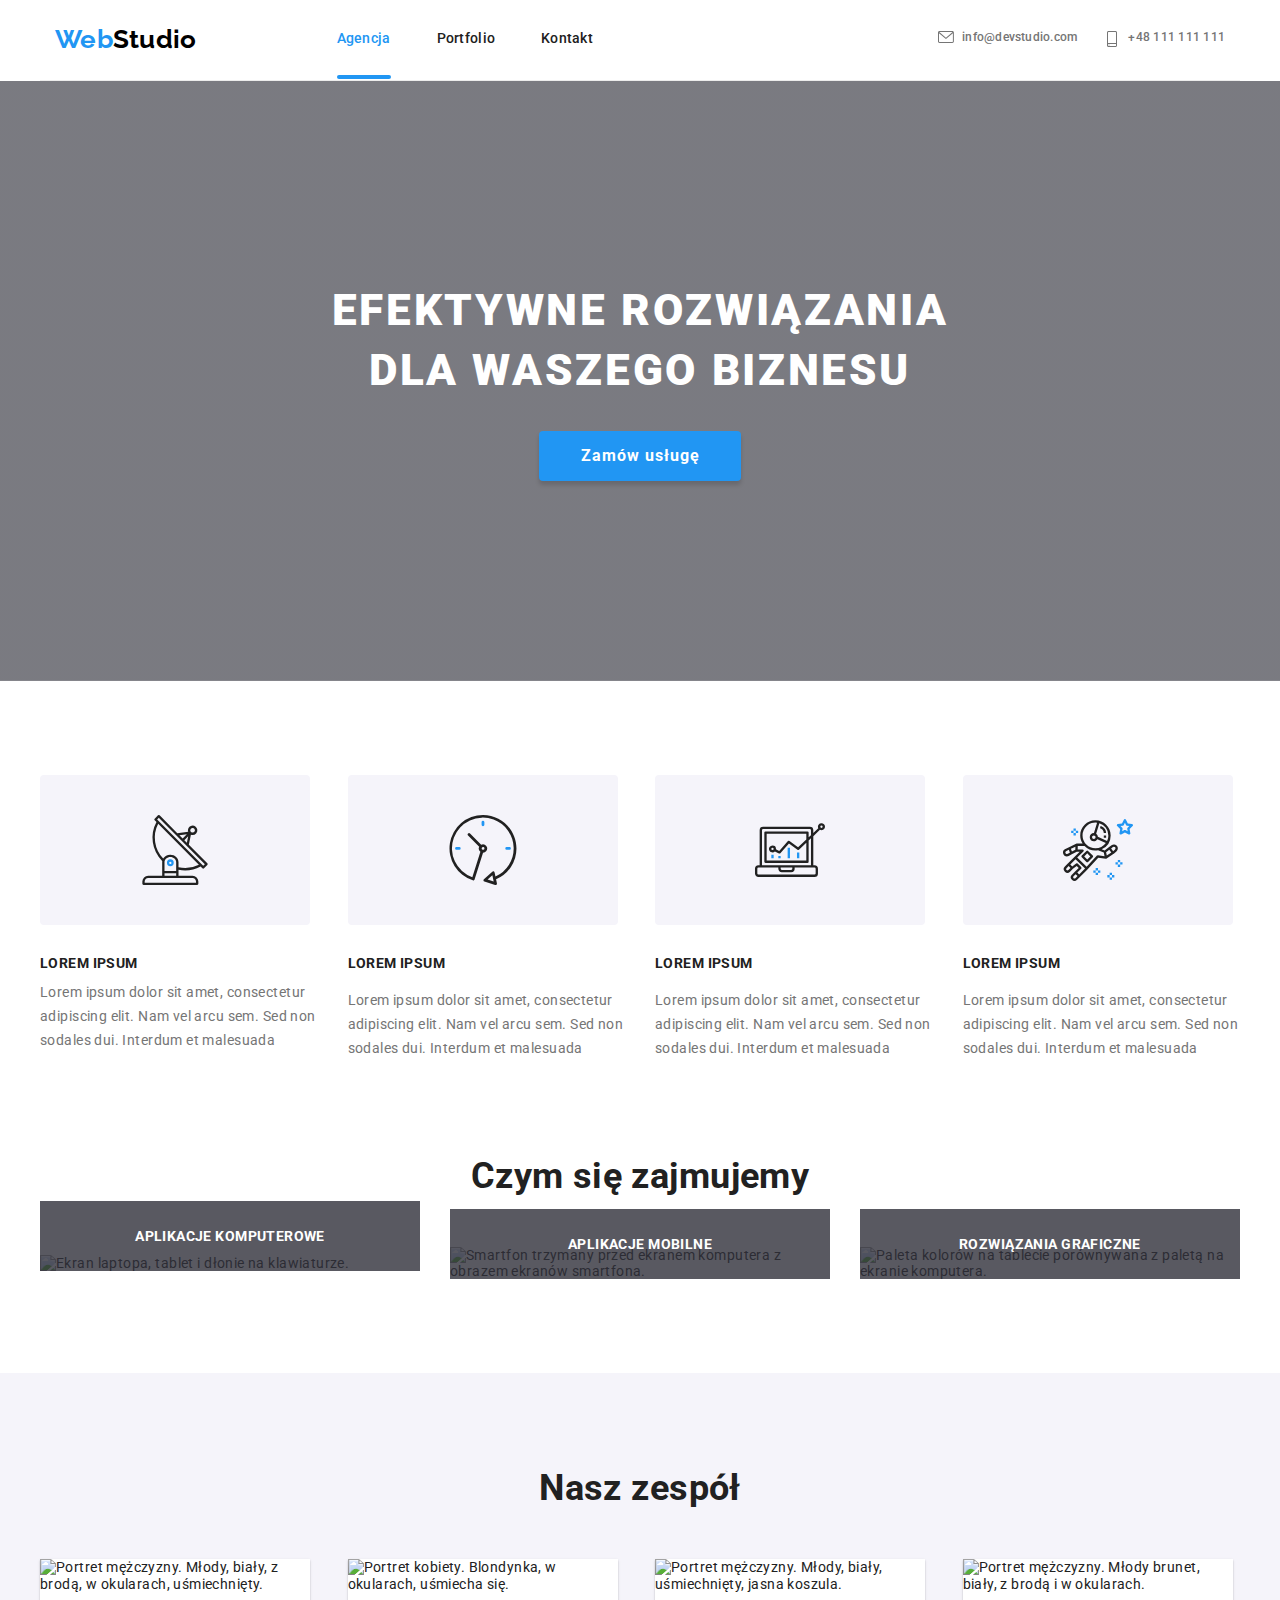
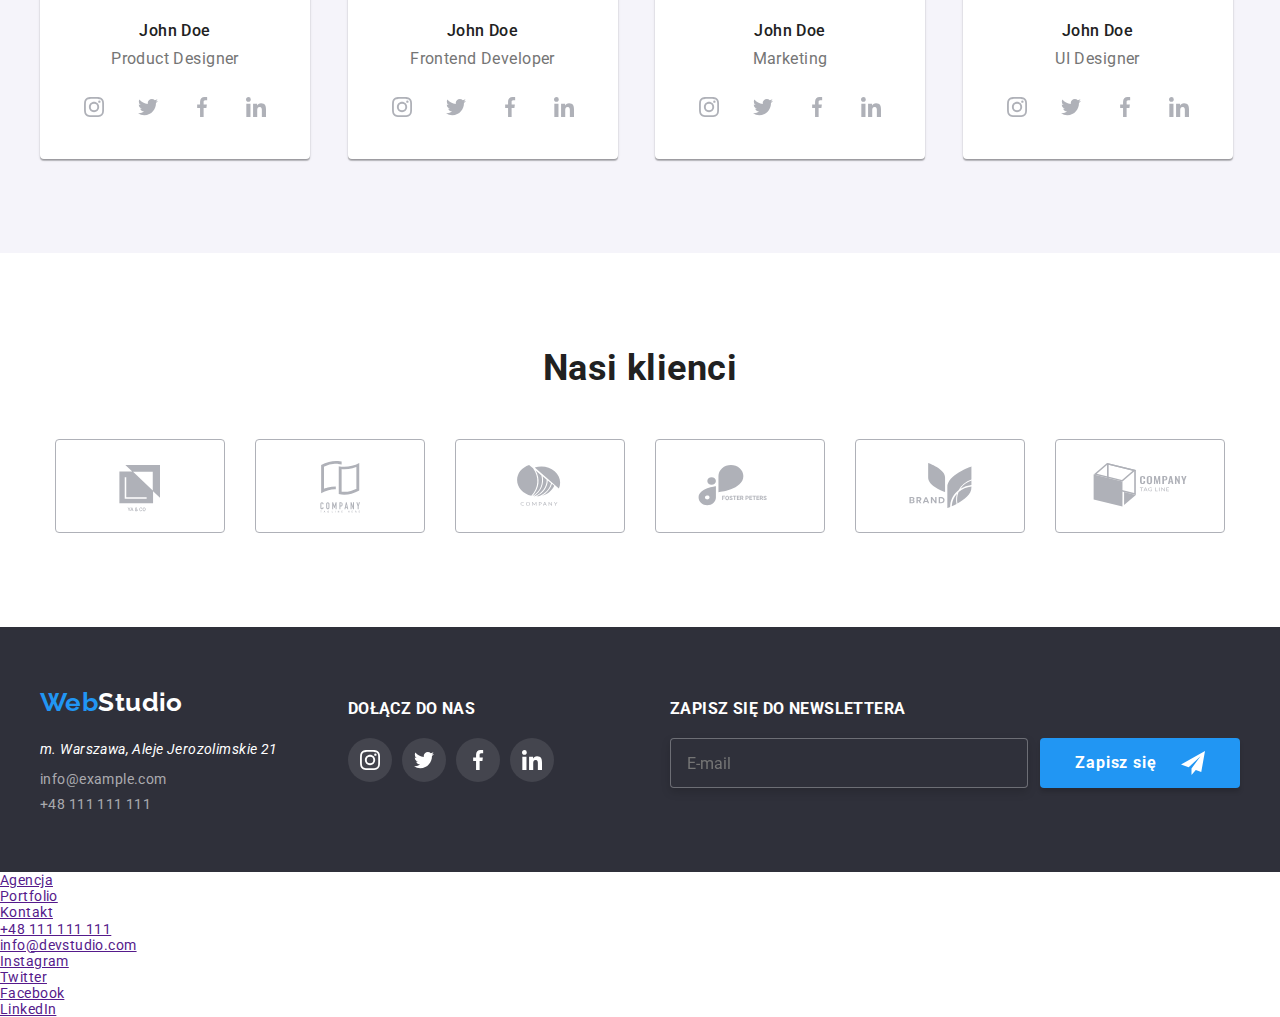
==== index.html @ 62cf1f0b "header i modal ustawione" ====
<!DOCTYPE html>
<html lang="pl-PL">
  <head>
    <meta charset="UTF-8" />
    <meta http-equiv="X-UA-Compatible" content="IE=edge" />
    <meta name="viewport" content="width=device-width, initial-scale=1.0" />
    <title>WebStudio - projektowanie stron i aplikacji</title>
    <link rel="preconnect" href="https://fonts.googleapis.com" />
    <link rel="preconnect" href="https://fonts.gstatic.com" crossorigin />
    <link
      href="https://fonts.googleapis.com/css2?family=Raleway:wght@700&family=Roboto:wght@400;500;700;900&display=swap"
      rel="stylesheet"
    />
    <link
      rel="stylesheet"
      href="https://cdnjs.cloudflare.com/ajax/libs/modern-normalize/1.0.0/modern-normalize.min.css"
    />
    <link href="./css/main.min.css" rel="stylesheet" />
  </head>
  <body>
    <header class="container header">
      <a
        class="logo header__logo"
        href="./index.html"
        target="_blank"
        rel="noopener noreferrer"
        >Web<span class="header__logo--color">Studio</span></a
      >
      <div class="header__hide">
        <nav>
          <ul class="list header__nav">
            <li>
              <a
                class="header__nav--active link header__nav--color"
                href="./index.html"
                >Agencja</a
              >
            </li>
            <li>
              <a
                class="link header__nav--color"
                href="./portfolio.html"
                target="_blank"
                >Portfolio</a
              >
            </li>
            <li>
              <a class="link header__nav--color" href="#contacts">Kontakt</a>
            </li>
          </ul>
        </nav>

        <ul class="list header__contacts">
          <li>
            <a
              class="link header__contacts--color"
              href="mailto:info@devstudio.com"
            >
              <svg class="icon icon__header--color header__icon">
                <use
                  xlink:href="./images/icons.svg#envelope"
                  width="16"
                  height="16"
                  y="-2"
                ></use>
              </svg>
              info@devstudio.com
            </a>
          </li>
          <li>
            <a class="link header__contacts--color" href="tel:+48111111111">
              <svg class="icon icon__header--color header__icon--short">
                <use
                  xlink:href="./images/icons.svg#smartphone"
                  width="16"
                  height="16"
                  x="-3"
                ></use>
              </svg>
              +48 111 111 111</a
            >
          </li>
        </ul>
      </div>
      <button
        class="menu-toggle js-open-menu"
        aria-expanded="false"
        aria-controls="mobile-menu"
      >
        <svg
          width="24"
          height="24"
          fill="currentColor"
          viewBox="0 0 20 20"
          xmlns="http://www.w3.org/2000/svg"
        >
          <path
            fill-rule="evenodd"
            d="M3 5a1 1 0 011-1h12a1 1 0 110 2H4a1 1 0 01-1-1zM3 10a1 1 0 011-1h12a1 1 0 110 2H4a1 1 0 01-1-1zM3 15a1 1 0 011-1h12a1 1 0 110 2H4a1 1 0 01-1-1z"
            clip-rule="evenodd"
          ></path>
        </svg>
      </button>
    </header>
    <main>
      <section class="container title title__image">
        <h1 class="title__headline">
          EFEKTYWNE ROZWIĄZANIA<br />DLA WASZEGO BIZNESU
        </h1>
        <button class="btn__title btn" type="button" data-modal-open>
          Zamów usługę
        </button>
      </section>
      <section class="section container offer__section">
        <ul class="list offer">
          <li class="offer__item">
            <div class="offer__icon-box">
              <svg class="icon icon__offer">
                <use xlink:href="./images/icons.svg#antenna"></use>
              </svg>
            </div>
            <h4 class="offer__heading">LOREM IPSUM</h4>
            <p class="offer__post">
              Lorem ipsum dolor sit amet, consectetur adipiscing elit. Nam vel
              arcu sem. Sed non sodales dui. Interdum et malesuada
            </p>
          </li>
          <li class="offer__item">
            <div class="offer__icon-box">
              <svg class="icon icon__offer">
                <use xlink:href="./images/icons.svg#clock"></use>
              </svg>
            </div>
            <h4 class="offer__title">LOREM IPSUM</h4>
            <p class="offer__post">
              Lorem ipsum dolor sit amet, consectetur adipiscing elit. Nam vel
              arcu sem. Sed non sodales dui. Interdum et malesuada
            </p>
          </li>
          <li class="offer__item">
            <div class="offer__icon-box">
              <svg class="icon icon__offer">
                <use xlink:href="./images/icons.svg#diagram"></use>
              </svg>
            </div>
            <h4 class="offer__title">LOREM IPSUM</h4>
            <p class="offer__post">
              Lorem ipsum dolor sit amet, consectetur adipiscing elit. Nam vel
              arcu sem. Sed non sodales dui. Interdum et malesuada
            </p>
          </li>
          <li class="offer__item">
            <div class="offer__icon-box">
              <svg class="icon icon__offer">
                <use xlink:href="./images/icons.svg#astronaut"></use>
              </svg>
            </div>
            <h4 class="offer__title">LOREM IPSUM</h4>
            <p class="offer__post">
              Lorem ipsum dolor sit amet, consectetur adipiscing elit. Nam vel
              arcu sem. Sed non sodales dui. Interdum et malesuada
            </p>
          </li>
        </ul>
      </section>
      <section class="section container gallery">
        <h2 class="section__headline">Czym się zajmujemy</h2>
        <ul class="list gallery__list">
          <li class="gallery__thumb">
            <img
              src="images/img_01.jpg"
              alt="Ekran laptopa, tablet i dłonie na klawiaturze."
            />

            <p class="gallery__label">Aplikacje komputerowe</p>
          </li>
          <li class="gallery__thumb">
            <img
              src="images/img_02.jpg"
              alt="Smartfon trzymany przed ekranem komputera z obrazem ekranów smartfona."
            />

            <p class="gallery__label">Aplikacje mobilne</p>
          </li>
          <li class="gallery__thumb">
            <img
              src="images/img_03.jpg"
              alt="Paleta kolorów na tablecie porównywana z paletą na ekranie komputera."
            />

            <p class="gallery__label">Rozwiązania graficzne</p>
          </li>
        </ul>
      </section>
      <section class="team__background">
        <div class="section container team">
          <h2 class="section__headline">Nasz zespół</h2>
          <ul class="list team__list">
            <li class="team__item">
              <figure class="team__card">
                <div class="team__img-box">
                  <img
                    src="images/img-p_01.jpg"
                    alt="Portret mężczyzny. Młody, biały, z brodą, w okularach, uśmiechnięty."
                  />
                </div>
                <figcaption class="team__person">
                  <p class="team__name">John Doe</p>
                  <p class="team__position">Product Designer</p>
                  <div class="social">
                    <a
                      class="icon icon__social team__social--color"
                      href="./index.html"
                      target="_blank"
                      rel="noopener noreferrer"
                      ><svg>
                        <use
                          xlink:href="./images/icons.svg#instagram"
                          width="20"
                          height="20"
                          x="12"
                          y="12"
                        ></use>
                      </svg>
                    </a>
                    <a
                      class="icon icon__social team__social--color"
                      href="./index.html"
                      target="_blank"
                      rel="noopener noreferrer"
                      ><svg>
                        <use
                          xlink:href="./images/icons.svg#twitter"
                          width="20"
                          height="20"
                          x="12"
                          y="12"
                        ></use>
                      </svg>
                    </a>
                    <a
                      class="icon icon__social team__social--color"
                      href="./index.html"
                      target="_blank"
                      rel="noopener noreferrer"
                      ><svg>
                        <use
                          xlink:href="./images/icons.svg#facebook"
                          width="20"
                          height="20"
                          x="12"
                          y="12"
                        ></use>
                      </svg>
                    </a>
                    <a
                      class="icon icon__social team__social--color"
                      href="./index.html"
                      target="_blank"
                      rel="noopener noreferrer"
                      ><svg>
                        <use
                          xlink:href="./images/icons.svg#linkedin"
                          width="20"
                          height="20"
                          x="12"
                          y="12"
                        ></use>
                      </svg>
                    </a>
                  </div>
                </figcaption>
              </figure>
            </li>
            <li class="team__item">
              <figure class="team__card">
                <div class="team__img-box">
                  <img
                    src="images/img-p_02.jpg"
                    alt="Portret kobiety. Blondynka, w okularach, uśmiecha się."
                  />
                </div>
                <figcaption class="team__person">
                  <p class="team__name">John Doe</p>
                  <p class="team__position">Frontend Developer</p>
                  <div class="social">
                    <a
                      class="icon icon__social team__social--color"
                      href="./index.html"
                      target="_blank"
                      rel="noopener noreferrer"
                      ><svg>
                        <use
                          xlink:href="./images/icons.svg#instagram"
                          width="20"
                          height="20"
                          x="12"
                          y="12"
                        ></use>
                      </svg>
                    </a>
                    <a
                      class="icon icon__social team__social--color"
                      href="./index.html"
                      target="_blank"
                      rel="noopener noreferrer"
                      ><svg>
                        <use
                          xlink:href="./images/icons.svg#twitter"
                          width="20"
                          height="20"
                          x="12"
                          y="12"
                        ></use>
                      </svg>
                    </a>
                    <a
                      class="icon icon__social team__social--color"
                      href="./index.html"
                      target="_blank"
                      rel="noopener noreferrer"
                      ><svg>
                        <use
                          xlink:href="./images/icons.svg#facebook"
                          width="20"
                          height="20"
                          x="12"
                          y="12"
                        ></use>
                      </svg>
                    </a>
                    <a
                      class="icon icon__social team__social--color"
                      href="./index.html"
                      target="_blank"
                      rel="noopener noreferrer"
                      ><svg>
                        <use
                          xlink:href="./images/icons.svg#linkedin"
                          width="20"
                          height="20"
                          x="12"
                          y="12"
                        ></use>
                      </svg>
                    </a>
                  </div>
                </figcaption>
              </figure>
            </li>
            <li class="team__item">
              <figure class="team__card">
                <div class="team__img-box">
                  <img
                    src="images/img-p_03.jpg"
                    alt="Portret mężczyzny. Młody, biały, uśmiechnięty, jasna koszula."
                  />
                </div>
                <figcaption class="team__person">
                  <p class="team__name">John Doe</p>
                  <p class="team__position">Marketing</p>
                  <div class="social">
                    <a
                      class="icon icon__social team__social--color"
                      href="./index.html"
                      target="_blank"
                      rel="noopener noreferrer"
                      ><svg>
                        <use
                          xlink:href="./images/icons.svg#instagram"
                          width="20"
                          height="20"
                          x="12"
                          y="12"
                        ></use>
                      </svg>
                    </a>
                    <a
                      class="icon icon__social team__social--color"
                      href="./index.html"
                      target="_blank"
                      rel="noopener noreferrer"
                      ><svg>
                        <use
                          xlink:href="./images/icons.svg#twitter"
                          width="20"
                          height="20"
                          x="12"
                          y="12"
                        ></use>
                      </svg>
                    </a>
                    <a
                      class="icon icon__social team__social--color"
                      href="./index.html"
                      target="_blank"
                      rel="noopener noreferrer"
                      ><svg>
                        <use
                          xlink:href="./images/icons.svg#facebook"
                          width="20"
                          height="20"
                          x="12"
                          y="12"
                        ></use>
                      </svg>
                    </a>
                    <a
                      class="icon icon__social team__social--color"
                      href="./index.html"
                      target="_blank"
                      rel="noopener noreferrer"
                      ><svg>
                        <use
                          xlink:href="./images/icons.svg#linkedin"
                          width="20"
                          height="20"
                          x="12"
                          y="12"
                        ></use>
                      </svg>
                    </a>
                  </div>
                </figcaption>
              </figure>
            </li>
            <li class="team__item">
              <figure class="team__card">
                <div class="team__img-box">
                  <img
                    src="images/img-p_04.jpg"
                    alt="Portret mężczyzny. Młody brunet, biały, z brodą i w okularach."
                  />
                </div>
                <figcaption class="team__person">
                  <p class="team__name">John Doe</p>
                  <p class="team__position">UI Designer</p>
                  <div class="social">
                    <a
                      class="icon icon__social team__social--color"
                      href="./index.html"
                      target="_blank"
                      rel="noopener noreferrer"
                      ><svg>
                        <use
                          xlink:href="./images/icons.svg#instagram"
                          width="20"
                          height="20"
                          x="12"
                          y="12"
                        ></use>
                      </svg>
                    </a>
                    <a
                      class="icon icon__social team__social--color"
                      href="./index.html"
                      target="_blank"
                      rel="noopener noreferrer"
                      ><svg>
                        <use
                          xlink:href="./images/icons.svg#twitter"
                          width="20"
                          height="20"
                          x="12"
                          y="12"
                        ></use>
                      </svg>
                    </a>
                    <a
                      class="icon icon__social team__social--color"
                      href="./index.html"
                      target="_blank"
                      rel="noopener noreferrer"
                      ><svg>
                        <use
                          xlink:href="./images/icons.svg#facebook"
                          width="20"
                          height="20"
                          x="12"
                          y="12"
                        ></use>
                      </svg>
                    </a>
                    <a
                      class="icon icon__social team__social--color"
                      href="./index.html"
                      target="_blank"
                      rel="noopener noreferrer"
                      ><svg>
                        <use
                          xlink:href="./images/icons.svg#linkedin"
                          width="20"
                          height="20"
                          x="12"
                          y="12"
                        ></use>
                      </svg>
                    </a>
                  </div>
                </figcaption>
              </figure>
            </li>
          </ul>
        </div>
      </section>
      <section class="section container">
        <h2 class="section__headline">Nasi klienci</h2>
        <ul class="list client">
          <li class="client__item">
            <a
              href="./index.html"
              target="_blank"
              rel="noopener noreferrer"
              class="icon__client"
            >
              <svg class="icon">
                <use xlink:href="./images/icons.svg#client-01"></use>
              </svg>
            </a>
          </li>
          <li class="client__item">
            <a
              href="./index.html"
              target="_blank"
              rel="noopener noreferrer"
              class="icon__client"
            >
              <svg class="icon">
                <use xlink:href="./images/icons.svg#client-02"></use>
              </svg>
            </a>
          </li>
          <li class="client__item">
            <a
              href="./index.html"
              target="_blank"
              rel="noopener noreferrer"
              class="icon__client"
            >
              <svg class="icon">
                <use xlink:href="./images/icons.svg#client-03"></use>
              </svg>
            </a>
          </li>
          <li class="client__item">
            <a
              href="./index.html"
              target="_blank"
              rel="noopener noreferrer"
              class="icon__client"
            >
              <svg class="icon">
                <use xlink:href="./images/icons.svg#client-04"></use>
              </svg>
            </a>
          </li>
          <li class="client__item">
            <a
              href="./index.html"
              target="_blank"
              rel="noopener noreferrer"
              class="icon__client"
            >
              <svg class="icon">
                <use xlink:href="./images/icons.svg#client-05"></use>
              </svg>
            </a>
          </li>
          <li class="client__item">
            <a
              href="./index.html"
              target="_blank"
              rel="noopener noreferrer"
              class="icon__client"
            >
              <svg class="icon">
                <use xlink:href="./images/icons.svg#client-06"></use>
              </svg>
            </a>
          </li>
        </ul>
      </section>
    </main>
    <footer class="footer__background">
      <div class="container footer">
        <div class="footer__tablet">
          <div class="footer__logo-block">
            <a
              class="logo footer__logo"
              href="./index.html"
              target="_blank"
              rel="noopener noreferrer"
              >Web<span class="footer__logo--color">Studio</span></a
            >
            <address class="footer__address">
              m. Warszawa, Aleje Jerozolimskie 21
            </address>
            <ul class="list footer__contacts">
              <li class="footer__contacts--start">
                <a
                  class="link footer__contacts--color"
                  href="mailto:info@example.com"
                  >info@example.com</a
                >
              </li>
              <li>
                <a class="link footer__contacts--color" href="tel:+48111111111"
                  >+48 111 111 111</a
                >
              </li>
            </ul>
          </div>
          <div class="footer__social">
            <h3 class="footer__heading">Dołącz do nas</h3>
            <div class="social">
              <a
                class="icon icon__social footer__social--color"
                href="./index.html"
                target="_blank"
                rel="noopener noreferrer"
              >
                <svg>
                  <use
                    xlink:href="./images/icons.svg#instagram"
                    width="20"
                    height="20"
                    x="12"
                    y="12"
                  ></use>
                </svg>
              </a>
              <a
                class="icon icon__social footer__social--color"
                href="./index.html"
                target="_blank"
                rel="noopener noreferrer"
              >
                <svg>
                  <use
                    xlink:href="./images/icons.svg#twitter"
                    width="20"
                    height="20"
                    x="12"
                    y="12"
                  ></use>
                </svg>
              </a>
              <a
                class="icon icon__social footer__social--color"
                href="./index.html"
                target="_blank"
                rel="noopener noreferrer"
              >
                <svg>
                  <use
                    xlink:href="./images/icons.svg#facebook"
                    width="20"
                    height="20"
                    x="12"
                    y="12"
                  ></use>
                </svg>
              </a>
              <a
                class="icon icon__social footer__social--color"
                href="./index.html"
                target="_blank"
                rel="noopener noreferrer"
              >
                <svg>
                  <use
                    xlink:href="./images/icons.svg#linkedin"
                    width="20"
                    height="20"
                    x="12"
                    y="12"
                  ></use>
                </svg>
              </a>
            </div>
          </div>
        </div>
        <div class="footer__newsletter">
          <h3 class="footer__heading">Zapisz się do newslettera</h3>
          <form class="footer__form" method="POST" action="javascript:void(0);">
            <label for="news_email"></label>
            <input
              class="footer__input"
              type="email"
              name="news_email"
              id="news_email"
              placeholder="E-mail"
            />
            <button class="btn__footer btn" type="submit">
              Zapisz się<svg class="icon__footer">
                <use
                  xlink:href="./images/icons.svg#send"
                  width="24"
                  height="24"
                ></use>
              </svg>
            </button>
          </form>
        </div>
      </div>
    </footer>
    <div
      class="modal__backdrop modal__backdrop--hidden modal__anime"
      data-modal
    >
      <div class="modal">
        <div class="modal__flex">
          <p class="order__heading">Zostaw swoje dane w formularzu poniżej</p>
          <form
            class="order"
            method="POST"
            action="javascript:void(0);"
            autocomplete="off"
          >
            <label class="order__label" for="user_name">Imię</label>
            <div class="order__item">
              <svg class="icon__order">
                <use
                  xlink:href="./images/icons.svg#person"
                  width="18"
                  height="18"
                ></use>
              </svg>
              <input
                class="order__input"
                type="text"
                name="user_name"
                id="user_name"
              />
            </div>
            <label class="order__label" for="user_phone">Telefon</label>
            <div class="order__item">
              <svg class="icon__order">
                <use
                  xlink:href="./images/icons.svg#phone"
                  width="18"
                  height="18"
                ></use>
              </svg>
              <input
                class="order__input"
                type="tel"
                name="user_phone"
                id="user_phone"
              />
            </div>
            <label class="order__label" for="user_email">Email</label>
            <div class="order__item">
              <svg class="icon__order">
                <use
                  xlink:href="./images/icons.svg#email"
                  width="18"
                  height="18"
                ></use>
              </svg>
              <input
                class="order__input"
                type="email"
                name="user_email"
                id="user_email"
              />
            </div>
            <label class="order__label" for="user_comment">Komentarz</label>
            <div class="order__item">
              <textarea
                class="order__input order__comment"
                rows="8"
                name="comment"
                id="user_comment"
                placeholder="Wprowadź tekst"
              ></textarea>
            </div>
            <label class="order__check" for="user_accept">
              <input
                class="order__check--custom order__check--hidden"
                type="checkbox"
                name="accept"
                id="user_accept"
              />
              <span class="order__confirmation">
                Oświadczam, iż akceptuję
                <a
                  class="link order__link"
                  href="./index.html"
                  target="_blank"
                  rel="noopener noreferrer"
                  >Regulamin</a
                >
                i
                <a
                  class="link order__link"
                  href="./index.html"
                  target="_blank"
                  rel="noopener noreferrer"
                  >Politykę Prywatności</a
                >.
              </span></label
            >
            <button class="btn btn__modal" type="submit">Wyślij</button>
          </form>
        </div>
        <button type="button" class="btn__close" data-modal-close>
          <svg class="icon icon__x">
            <use
              xlink:href="./images/icons.svg#close"
              width="20"
              height="20"
              x="-2"
              y="3"
            ></use>
          </svg>
        </button>
      </div>
    </div>
    <div class="menu-container js-menu-container" id="mobile-menu">
      <button class="menu-toggle js-close-menu">
        <svg
          fill="currentColor"
          viewBox="0 0 20 20"
          xmlns="http://www.w3.org/2000/svg"
          width="24"
          height="24"
        >
          <path
            fill-rule="evenodd"
            d="M4.293 4.293a1 1 0 011.414 0L10 8.586l4.293-4.293a1 1 0 111.414 1.414L11.414 10l4.293 4.293a1 1 0 01-1.414 1.414L10 11.414l-4.293 4.293a1 1 0 01-1.414-1.414L8.586 10 4.293 5.707a1 1 0 010-1.414z"
            clip-rule="evenodd"
          ></path>
        </svg>
      </button>
      <nav class="mobile__nav">
        <ul class="mobile__menu list">
          <li><a href="" class="link">Agencja</a></li>
          <li><a href="" class="link">Portfolio</a></li>
          <li><a href="" class="link">Kontakt</a></li>
        </ul>
      </nav>
      <ul class="mobile__contacts list">
        <li><a href="" class="link">+48 111 111 111</a></li>
        <li><a href="" class="link">info@devstudio.com</a></li>
      </ul>
      <ul class="mobile__social list">
        <li><a href="" class="link">Instagram</a></li>
        <li><a href="" class="link">Twitter</a></li>
        <li><a href="" class="link">Facebook</a></li>
        <li><a href="" class="link">LinkedIn</a></li>
      </ul>
    </div>

    <script
      defer
      src="https://cdnjs.cloudflare.com/ajax/libs/body-scroll-lock/3.1.5/bodyScrollLock.min.js"
      integrity="sha512-HowizSDbQl7UPEAsPnvJHlQsnBmU2YMrv7KkTBulTLEGz9chfBoWYyZJL+MUO6p/yBuuMO/8jI7O29YRZ2uBlA=="
      crossorigin="anonymous"
    ></script>
    <script defer src="js/mobile-menu.js"></script>
    <script src="./js/modal.js"></script>
  </body>
</html>
---- css/main.min.css ----
body{margin:0;padding:0;font-family:"Roboto","Raleway",sans-serif;font-size:14px;letter-spacing:.03em;color:#212121}img{display:block;max-width:100%;height:auto}.container{justify-content:center;min-width:320px;max-width:1200px;margin:0 auto}.section{margin:0;padding-top:60px;padding-bottom:60px;max-width:1200px}.section__headline{margin-top:0;margin-bottom:30px;font-size:28px;font-weight:700;line-height:1.17;text-align:center}@media screen and (min-width: 1200px){.section{margin:0 auto;padding-top:94px;padding-bottom:94px;max-width:1200px}.section__headline{margin-top:0;margin-bottom:50px;font-size:36px;font-weight:700;line-height:1.17;text-align:center}}.list{margin:0;padding:0;display:inline;list-style-type:none}.link{transition-property:color;transition-duration:250ms;transition-timing-function:cubic-bezier(0.4, 0, 0.2, 1);outline:none}.link:hover,.link:focus{color:#2196f3}.link:hover .icon__header--color,.link:focus .icon__header--color{fill:#2196f3}.logo{font-family:"Raleway";font-size:24px;font-weight:700;line-height:1.17;text-decoration:none;outline:none;color:#2196f3}@media(min-width: 769px){.logo{font-size:26px;line-height:1.19}}.header{display:flex;flex-direction:row;justify-content:space-between;align-items:center;padding-top:16px;padding-bottom:16px;padding-left:15px;padding-right:23px;font-weight:500;letter-spacing:.02em;line-height:1.17;border-bottom:1px solid #ececec;background-color:#fff}.header__logo--color{color:#000}.header__hide{display:none}@media screen and (min-width: 768px){.header{padding-top:26px;padding-bottom:26px;padding-right:15px}.header__logo{margin-right:83px}.header__hide{display:flex;justify-content:space-between}.header__nav{display:flex;justify-content:center;align-items:center;flex-direction:row;margin-right:101px;gap:60px}.header__nav--color{position:relative;text-decoration:none;color:#212121}.header__nav--color:hover::after,.header__nav--color:focus::after{position:absolute;display:block;content:"";height:4px;left:0;right:0;border-radius:2px;background-color:#2196f3;bottom:-39px;transform:translateY(100%)}.header__nav--active{position:relative;color:#2196f3}.header__nav--active::after{position:absolute;display:block;content:"";height:4px;left:0;right:0;border-radius:2px;background-color:#2196f3;bottom:-43px}.header__contacts{display:flex;flex-direction:column;justify-content:flex-start;-moz-column-gap:10px;column-gap:10px;font-size:12px}.header__contacts--color{display:flex;text-decoration:none;color:#757575}.header__icon{margin-right:8px}.header__icon--short{margin-right:5px}}@media screen and (min-width: 1200px){.header{display:flex;justify-content:space-between;align-items:center;padding-top:24px;padding-bottom:25px;line-height:1.14;letter-spacing:.02em;border-bottom:1px solid #ececec;background-color:#fff}.header__logo{margin-right:93px}.header__logo--color{color:#000}.header__nav{display:flex;margin-right:345px;gap:46px}.header__nav--color{position:relative;font-weight:500;text-decoration:none;color:#212121}.header__nav--color:hover::after,.header__nav--color:focus::after{position:absolute;display:block;content:"";height:4px;left:0;right:0;border-radius:2px;background-color:#2196f3;bottom:-29px;transform:translateY(100%)}.header__nav--active{position:relative;color:#2196f3}.header__nav--active::after{position:absolute;display:block;content:"";height:4px;left:0;right:0;border-radius:2px;background-color:#2196f3;bottom:-33px}.header__contacts{display:flex;justify-content:center;align-items:center;flex-direction:row;gap:30px}.header__contacts--color{display:flex;text-decoration:none;letter-spacing:.02em;color:#757575}.header__contacts__icon{margin-right:10px}.header__contacts__icon--short{margin-right:7px}}.footer{display:flex;flex-direction:column;justify-content:center;margin:0 auto;padding:60px 15px;color:#fff}.footer__background{background-color:#2f303a}.footer__logo-block{display:flex;flex-direction:column;margin:0 auto;align-items:center}.footer__logo{margin-bottom:20px}.footer__address{margin-bottom:8px;line-height:1.71}.footer__heading{margin-top:60px;margin-bottom:20px;font-weight:700;line-height:1.17;text-transform:uppercase}.footer__newsletter{display:flex;flex-direction:column;margin:0;align-items:center}.footer__form{display:flex;flex-direction:column;justify-content:center;width:100%;margin:0;align-items:center}.footer__logo--color{color:#fff}.footer__contacts--start{margin-bottom:8px}.footer__contacts{display:flex;flex-direction:column}.footer__contacts--color{text-decoration:none;color:rgba(255,255,255,.6)}.footer__social{display:flex;flex-direction:column;margin:0 auto;align-items:center}.footer__social--color{fill:#fff;background-color:rgba(255,255,255,.1019607843)}.footer__input{transition-property:all;transition-duration:250ms;transition-timing-function:cubic-bezier(0.4, 0, 0.2, 1);width:100%;height:50px;margin-bottom:20px;padding-left:16px;padding-top:15px;padding-bottom:15px;outline:none;border:1px solid rgba(255,255,255,.3);border-radius:4px;filter:drop-shadow(0px 4px 4px rgba(0, 0, 0, 0.15));background-color:#2f303a}.footer__input:hover,.footer__input:focus{border-color:#2196f3}.footer__input ::-moz-placeholder{font-size:16px;line-height:1.25;color:rgba(255,255,255,.6)}.footer__input :-ms-input-placeholder{font-size:16px;line-height:1.25;color:rgba(255,255,255,.6)}.footer__input,.footer__input ::placeholder{font-size:16px;line-height:1.25;color:rgba(255,255,255,.6)}@media screen and (min-width: 480px){.footer__input{width:450px}}@media screen and (min-width: 768px){.footer__tablet{display:flex;flex-direction:row;margin-bottom:60px}.footer__heading{margin-top:0}.footer__input{width:450px}}@media screen and (min-width: 1200px){.footer{flex-direction:row;justify-content:space-between;padding:60px 0;margin:0 auto}.footer__tablet{margin-bottom:0}.footer__logo-block{display:block;margin:0;margin-right:70px}.footer__logo{display:inline-block;margin-left:0}.footer__address{margin-bottom:9px}.footer__contacts--start{margin-bottom:9px}.footer__heading{margin-top:12px}.footer__social{display:block}.footer__newsletter{display:block}.footer__form{display:flex;flex-direction:row;align-items:center;justify-content:center;margin:auto auto}.footer__input{width:358px;margin-right:12px;margin-bottom:0}}.btn{cursor:pointer;outline:none;padding-top:10px;padding-bottom:10px;font-weight:700;font-size:16px;line-height:1.87;letter-spacing:.06em;text-align:center;border:none;border-radius:4px;box-shadow:0px 4px 4px rgba(0,0,0,.15);color:#fff;background-color:#2196f3}.btn__footer{display:flex;justify-content:center;align-items:center;flex-direction:row;width:200px;height:50px;white-space:nowrap}.btn__title{margin:0 auto;padding-right:41px;padding-left:42px}.btn__modal{justify-content:center;width:200px;margin:0 auto;margin-top:30px}.btn__filter{transition-property:all;transition-duration:250ms;transition-timing-function:cubic-bezier(0.4, 0, 0.2, 1);padding:6px 22px;font-size:16px;font-weight:500;line-height:1.62;text-align:center;cursor:pointer;border:none;border-radius:4px;background-color:#f5f4fa}.btn__filter:hover,.btn__filter:focus{color:#fff;background-color:#2196f3;box-shadow:0px 3px 1px rgba(0,0,0,.1),0px 1px 2px rgba(0,0,0,.08),0px 2px 2px rgba(0,0,0,.12)}.btn__close{cursor:pointer;outline:none;transition-property:border-color;transition-duration:250ms;transition-timing-function:cubic-bezier(0.4, 0, 0.2, 1);position:absolute;width:30px;height:30px;top:8px;right:8px;border-width:1px;border-style:solid;border-color:rgba(0,0,0,.1019607843);border-radius:50%;background-color:#fff}.btn__close:hover,.btn__close:focus-within{fill:#2196f3;border-color:#2196f3}.icon{cursor:pointer;outline:none}.icon__footer{width:24px;height:24px;margin-left:24px;fill:#fff}.icon__offer{display:flex;justify-content:center;align-items:center;fill:currentColor}.icon__order{transition-property:all;transition-duration:250ms;transition-timing-function:cubic-bezier(0.4, 0, 0.2, 1);position:absolute;width:18px;height:18px;top:11px;left:12px;fill:#212121}.icon__header--color{transition-property:fill;transition-duration:250ms;transition-timing-function:cubic-bezier(0.4, 0, 0.2, 1);width:16px;height:16px;fill:#757575;background-color:#fff}.icon__header--color:hover,.icon__header--color:focus{fill:#2196f3}.icon__social{transition-property:all;transition-duration:250ms;transition-timing-function:cubic-bezier(0.4, 0, 0.2, 1);width:44px;height:44px;border:none;border-radius:50%}.icon__social:hover,.icon__social:focus{outline:none;fill:#fff;background-color:#2196f3}.icon__client{display:flex;justify-content:center;width:100%;height:92px;transition-property:fill;transition-duration:250ms;transition-timing-function:cubic-bezier(0.4, 0, 0.2, 1);fill:#afb1b8}.icon__client:hover,.icon__client:focus{fill:#2196f3}.icon__x{transition-property:fill;transition-duration:250ms;transition-timing-function:cubic-bezier(0.4, 0, 0.2, 1);width:20px;height:20px}.icon__x:hover{fill:#2196f3}.social{display:flex;gap:10px}.title{display:flex;flex-direction:column;flex-wrap:wrap;justify-content:center;padding-top:200px;padding-bottom:200px}.title__image{max-width:1600px;background-image:linear-gradient(rgba(47, 48, 58, 0.4), rgba(47, 48, 58, 0.4)),url("../images/title-background-img.jpg");background-size:auto auto;background-position:center;background-repeat:no-repeat;background-color:rgba(47,48,58,.4)}.title__headline{margin-top:0;margin-bottom:30px;font-weight:900;font-size:44px;line-height:1.36;text-align:center;letter-spacing:.06em;text-transform:uppercase;color:#fff}.offer{flex-wrap:wrap;gap:30px;display:flex;gap:30px;padding-left:15px;padding-right:15px}.offer__item{flex-basis:calc((100% - 0px)/1)}.offer__heading{margin-top:30px;margin-bottom:10px;font-weight:700;line-height:1.14}.offer__post{margin:0;line-height:1.71;color:#757575}.offer__icon-box{display:flex;justify-content:center;align-items:center;margin-bottom:30px;border:none;border-radius:4px;background-color:#f5f4fa}@media screen and (min-width: 768px){.offer__section{padding-bottom:45px}.offer__item{max-width:100%;flex-basis:calc((100% - 30px)/2)}}@media screen and (min-width: 1200px){.offer{padding-left:0;padding-right:0}.offer__section{padding-bottom:0}.offer__item{flex-basis:calc((100% - 90px)/4)}.offer__heading{line-height:1.17}.offer__icon-box{max-width:270px}}.gallery{display:none;flex-direction:column;justify-content:center;align-items:center}.gallery__list{display:flex;justify-content:center;align-items:center;flex-direction:row;flex-wrap:wrap;gap:30px}.gallery__thumb{position:relative;flex-basis:calc((100% - 60px)/3)}.gallery__label{position:absolute;margin:0;padding:27px 0;font-weight:700;line-height:1.17;text-transform:uppercase;text-align:center;bottom:0;right:0;left:0;color:#fff;background-color:rgba(47,48,58,.8)}@media screen and (min-width: 1200px){.gallery{display:flex}}.team{padding-left:15px;padding-right:15px}.team__background{background-color:#f5f4fa}.team__list{display:flex;justify-content:center;align-items:center;flex-direction:row;flex-wrap:wrap;gap:30px;display:flex;justify-content:space-between;max-width:100%}.team__item{flex-basis:calc((100% - 0px)/1)}.team__card{margin:0;padding:0;max-width:460px;border-radius:0px 0px 4px 4px;box-shadow:0px 1px 3px rgba(0,0,0,.12),0px 1px 1px rgba(0,0,0,.14),0px 2px 1px rgba(0,0,0,.2);background-color:#fff}.team__img-box{display:flex;justify-content:center;align-items:center;width:100%;height:auto}.team__person{display:flex;flex-direction:column;padding:30px 32px}.team__name{margin:0;padding:0;font-weight:500;font-size:16px;line-height:1.17;text-align:center}.team__position{margin-top:10px;margin-bottom:16px;font-size:16px;line-height:1.17;text-align:center;color:#757575}.team__social--color{fill:#afb1b8;background-color:#fff}@media screen and (min-width: 768px){.team__item{flex-basis:calc((100% - 30px)/2)}.team__card{max-width:354px}}@media screen and (min-width: 1200px){.team{padding-left:0;padding-right:0}.team__item{flex-basis:calc((100% - 90px)/4)}.team__card{max-width:270px}}.client{flex-wrap:wrap;gap:30px;display:flex;justify-content:center;align-items:center;padding-left:15px;padding-right:15px;gap:30px}.client__item{flex-basis:calc((100% - 30px)/2);transition-property:all;transition-duration:250ms;transition-timing-function:cubic-bezier(0.4, 0, 0.2, 1);display:flex;justify-content:center;border:1px solid #afb1b8;border-radius:4px}.client__item:hover,.client__item:focus{outline:none;fill:#2196f3;border-color:#2196f3}@media screen and (min-width: 768px){.client__item{flex-basis:calc((100% - 60px)/3)}}@media screen and (min-width: 1200px){.client{padding-left:0;padding-right:0}.client__item{flex-basis:calc((100% - 150px)/6);max-width:170px}}.modal{position:absolute;width:90vw;min-width:320px;top:50%;left:50%;transform:translate(-50%, -50%);border-radius:4px;box-shadow:0px 1px 3px rgba(0,0,0,.12),0px 1px 1px rgba(0,0,0,.14),0px 2px 1px rgba(0,0,0,.2);background-color:#fff}.modal__anime{transition-duration:1500ms}.modal__flex{display:flex;justify-content:center;align-items:center;flex-direction:column;margin:auto;padding:40px}.modal__backdrop{transition:opacity 250ms easy,visibility 250ms easy;position:fixed;width:100%;height:100%;top:0;left:0;background-color:rgba(0,0,0,.2)}.modal__backdrop--hidden{transition:opacity 250ms easy,visibility 250ms easy;visibility:hidden;opacity:0;pointer-events:none}@media screen and (min-width: 480px){.modal{width:450px;height:auto}}@media screen and (min-width: 768px){.modal{width:450px;height:609px}}@media screen and (min-width: 1200px){.modal{width:528px;height:581px}}.order{display:flex;flex-direction:column;width:100%;padding-left:0;padding-right:0}.order__heading{margin-top:0;margin-bottom:12px;font-weight:700;font-size:20px;line-height:1.15;text-align:center;color:#212121}.order__label{margin-bottom:4px;font-size:12px;line-height:1.16;letter-spacing:.01em;color:#757575}.order__confirmation{margin:0;font-size:14px;line-height:1.71;color:#757575}.order__link{color:#2196f3}.order__item{position:relative;margin-bottom:10px}.order__item:focus-within .icon__order{fill:#2196f3;border-color:#2196f3}.order__item:hover .icon__order,.order__item:hover .order__input{fill:#2196f3;border-color:#2196f3}.order__input{transition-property:background-color;transition-duration:250ms;transition-timing-function:cubic-bezier(0.4, 0, 0.2, 1);width:100%;height:40px;padding:12px 16px 12px 42px;border:1px solid rgba(33,33,33,.2);border-radius:4px;outline:none}.order__input:focus{fill:#2196f3;border-color:#2196f3}.order__comment{height:120px;margin-bottom:10px;padding:12px 16px;resize:none}.order__comment::-moz-placeholder{font-size:12px;line-height:1.16;letter-spacing:.01em;color:rgba(117,117,117,.5019607843)}.order__comment:-ms-input-placeholder{font-size:12px;line-height:1.16;letter-spacing:.01em;color:rgba(117,117,117,.5019607843)}.order__comment::placeholder{font-size:12px;line-height:1.16;letter-spacing:.01em;color:rgba(117,117,117,.5019607843)}.order__check{display:flex;justify-content:center;align-items:center;flex-direction:row;margin:0;padding:0;cursor:pointer}.order__check--hidden{-webkit-appearance:none;-moz-appearance:none;appearance:none}.order__check--custom{cursor:pointer;outline:none;position:relative;display:block;width:16px;height:16px;margin-right:8px;padding:0;border:2px solid #212121;border-radius:2px;background-color:#fff}.order__check--custom:checked{border:rgba(0,0,0,0);background-image:url("data:image/svg+xml;charset=utf8,%3Csvg width='16' height='15' viewBox='0 0 16 15' fill='none' xmlns='http://www.w3.org/2000/svg'%3E%3Crect width='16' height='15' rx='2' fill='%232196F3'/%3E%3Cpath d='M3.95703 7.75166L3.88825 7.68604L3.81923 7.75141L2.93123 8.59258L2.85486 8.66492L2.93097 8.73753L6.42671 12.0724L6.49574 12.1382L6.56476 12.0724L14.069 4.91352L14.1449 4.84116L14.069 4.76881L13.1873 3.92764L13.1183 3.86183L13.0493 3.92761L6.49577 10.1735L3.95703 7.75166Z' fill='white' stroke='white' stroke-width='0.2'/%3E%3C/svg%3E")}.order__check--custom:hover,.order__check--custom:focus{border-color:#2196f3}@media(max-width: 768px){.menu-toggle{min-height:40px;min-width:40px;display:flex;align-items:center;justify-content:center;margin:0;padding:0;background-color:rgba(0,0,0,0);cursor:pointer;border:none;border-radius:50%;outline:none}.menu-toggle:hover,.menu-toggle:focus{background-color:#2196f3}.menu-container{position:fixed;top:0;left:0;width:100vw;height:100vh;padding:32px;background-color:#3f51b5;z-index:999;transform:translateX(100%);transition:transform 250ms ease-in-out}.menu-container.is-open{transform:translateX(0)}.menu-container .menu-toggle{position:absolute;top:16px;right:16px;color:#fff}.mobile-menu{padding:0;margin:0;list-style:none}.mobile-menu .link{display:block;padding:10px;color:#fff;text-decoration:none}}@media(min-width: 768px){.menu-toggle{display:none}}.grid{display:flex;justify-content:center;align-items:center;flex-direction:row;flex-wrap:wrap;gap:30px;gap:30px;padding-left:15px;padding-right:15px}.grid__overlay{transition-property:transform;transition-duration:250ms;transition-timing-function:cubic-bezier(0.4, 0, 0.2, 1);position:absolute;width:100%;height:100%;margin:0;padding:49px 45px 49px 24px;font-size:18px;line-height:1.55;top:0;left:0;transform:translatey(100%);color:#fff;background-color:rgba(33,150,243,.8980392157)}.grid__img-box{display:flex;justify-content:center;align-items:center;width:100%}.grid__item{flex-basis:calc((100% - 0px)/1);transition-property:box-shadow;transition-duration:250ms;transition-timing-function:cubic-bezier(0.4, 0, 0.2, 1);width:100%;cursor:pointer;background-color:#fff}.grid__item:hover,.grid__item:focus{box-shadow:0px 3px 1px rgba(0,0,0,.1),0px 1px 2px rgba(0,0,0,.08),0px 2px 2px rgba(0,0,0,.12)}.grid__item:hover .grid__overlay,.grid__item:focus .grid__overlay{display:block;transform:translatey(0)}@media screen and (min-width: 768px){.grid__item{flex-basis:calc((100% - 30px)/2)}}@media screen and (min-width: 1200px){.grid__item{flex-basis:calc((100% - 60px)/3)}}.product{position:relative;width:100%;height:294px;margin-top:auto;margin-bottom:auto;overflow:hidden}.product__label{padding:20px 0 20px 24px;border:1px solid #eee;border-top:none}.product__name{margin:0;padding-bottom:4px;font-weight:700;font-size:18px;line-height:2;letter-spacing:.06em}.product__class{margin:0;font-size:16px;line-height:1.87;color:#757575}.filter{margin:0;display:flex;flex-direction:row;flex-wrap:wrap;gap:8px;margin-bottom:40px}@media screen and (min-width: 768px){.filter{justify-content:center;margin-bottom:30px}}@media screen and (min-width: 1200px){.filter{margin-bottom:50px}}/*# sourceMappingURL=main.min.css.map */
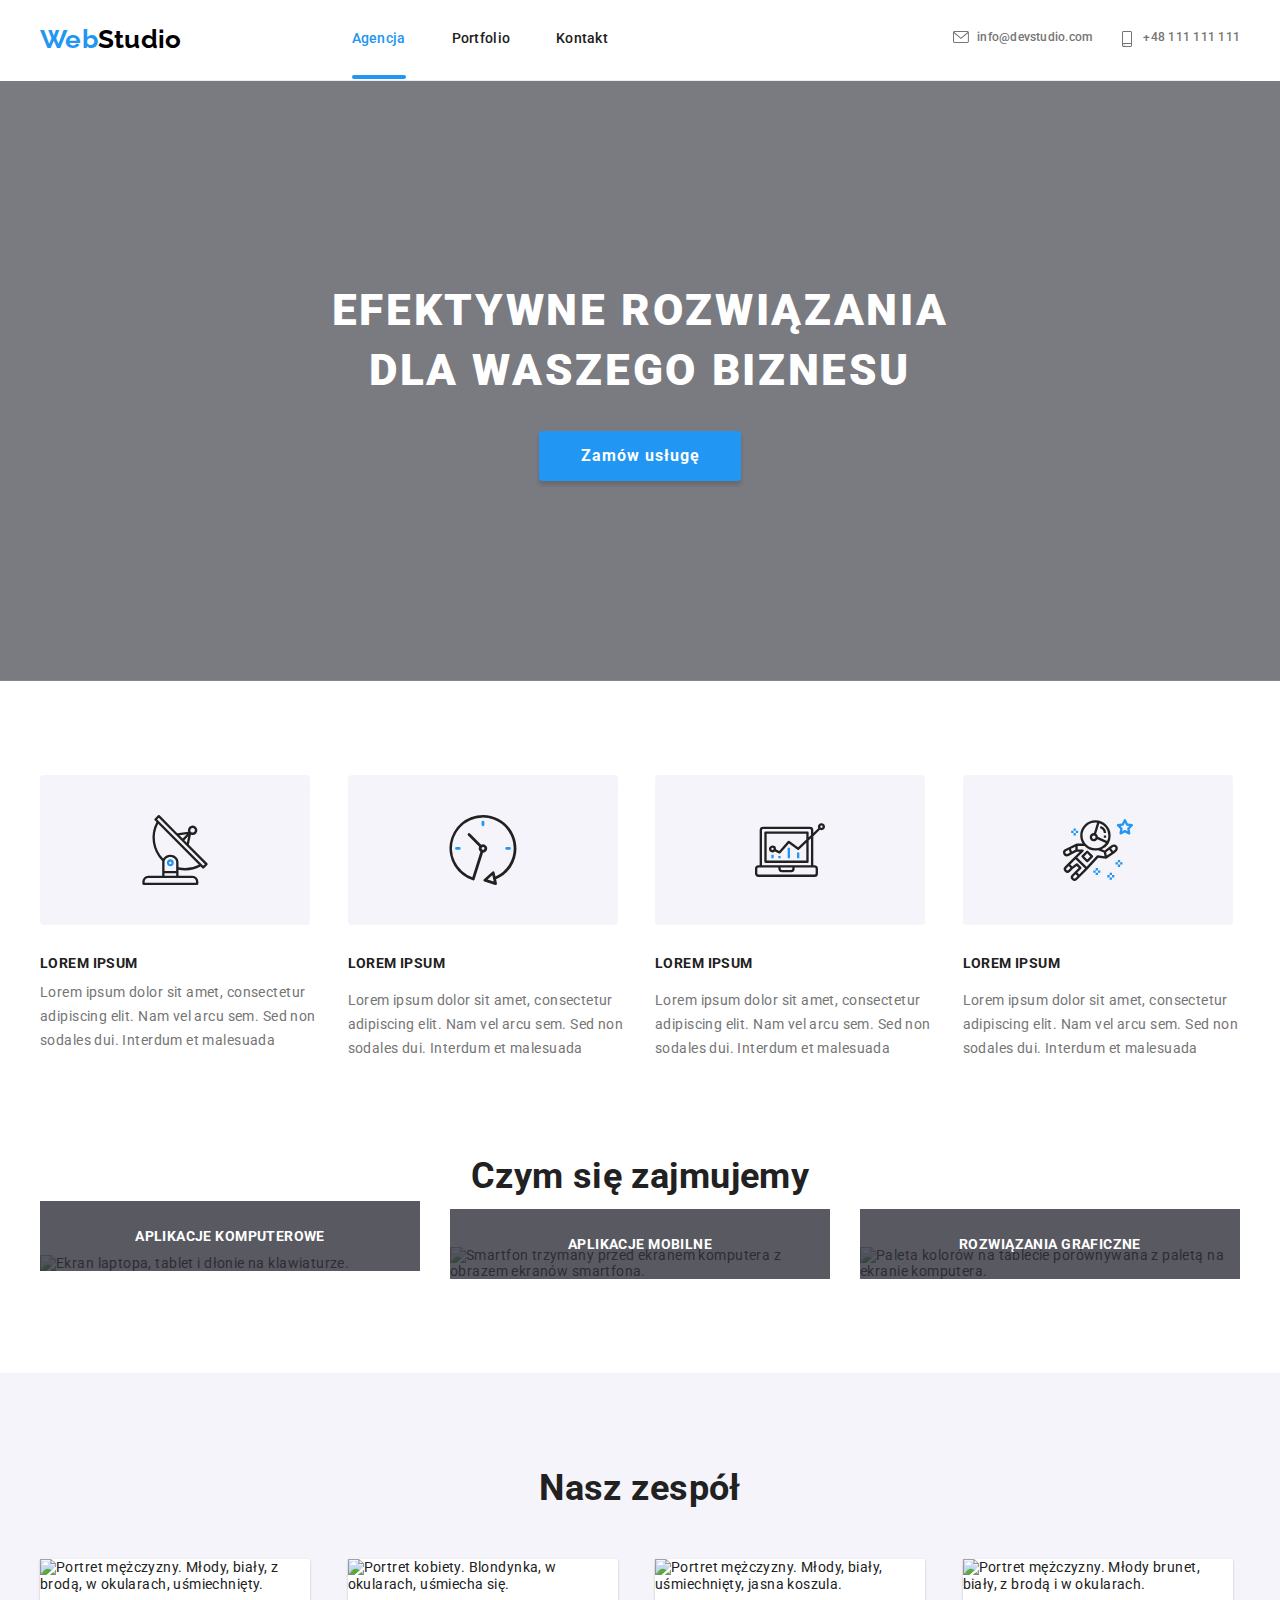
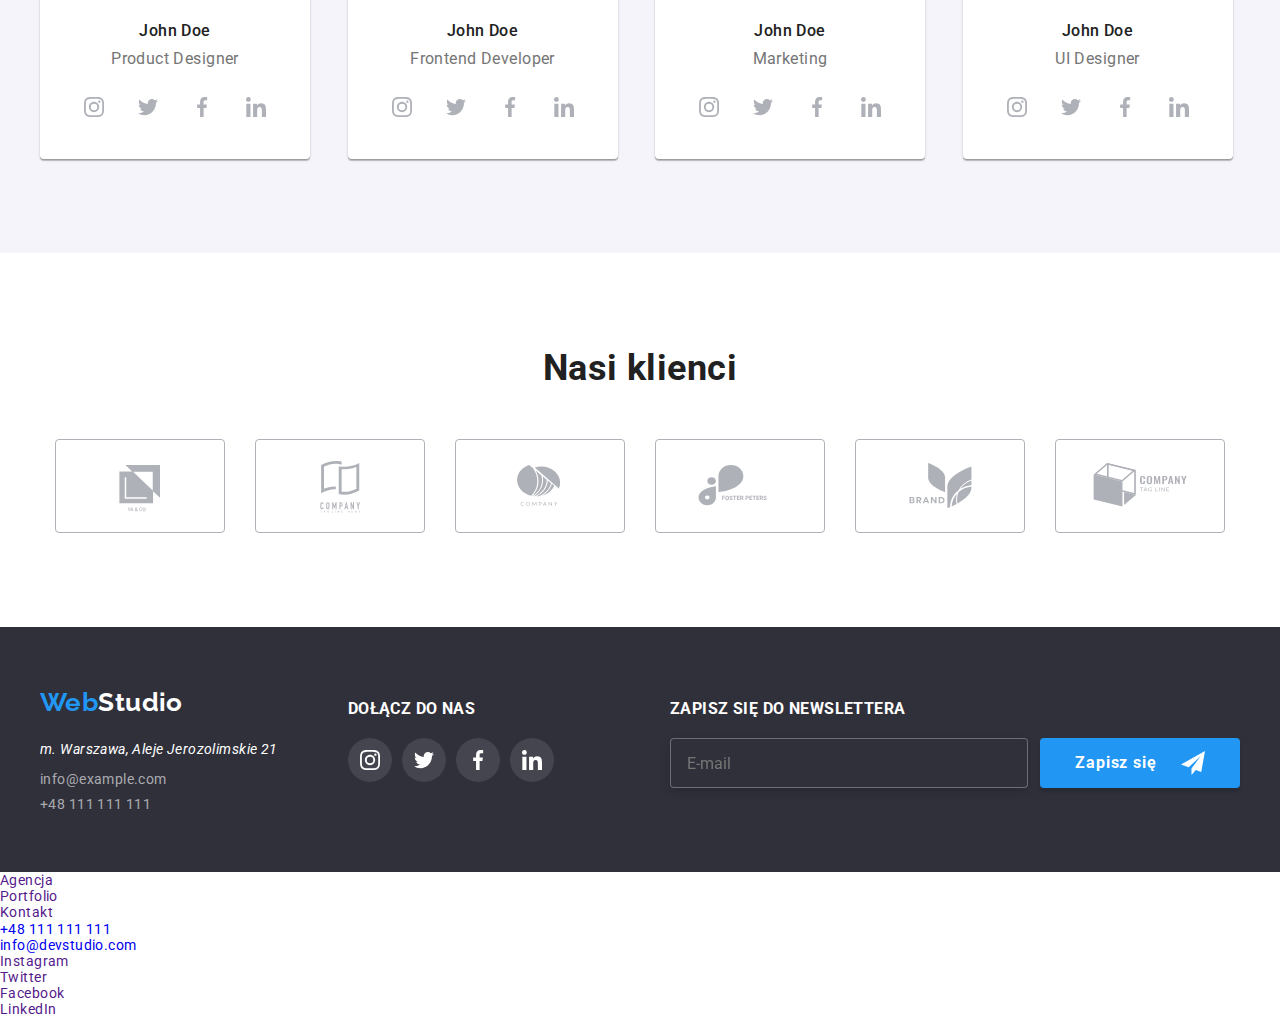
==== commit d7600577: "mobile menu ustawione" ====
--- a/index.html
+++ b/index.html
@@ -83,22 +83,16 @@
         </ul>
       </div>
       <button
-        class="menu-toggle js-open-menu"
+        class="header__mobile mobile__toggle js-open-menu"
         aria-expanded="false"
         aria-controls="mobile-menu"
       >
-        <svg
-          width="24"
-          height="24"
-          fill="currentColor"
-          viewBox="0 0 20 20"
-          xmlns="http://www.w3.org/2000/svg"
-        >
-          <path
-            fill-rule="evenodd"
-            d="M3 5a1 1 0 011-1h12a1 1 0 110 2H4a1 1 0 01-1-1zM3 10a1 1 0 011-1h12a1 1 0 110 2H4a1 1 0 01-1-1zM3 15a1 1 0 011-1h12a1 1 0 110 2H4a1 1 0 01-1-1z"
-            clip-rule="evenodd"
-          ></path>
+        <svg>
+          <use
+            xlink:href="./images/icons.svg#burger"
+            width="24"
+            height="24"
+          ></use>
         </svg>
       </button>
     </header>
@@ -817,38 +811,42 @@
         </button>
       </div>
     </div>
-    <div class="menu-container js-menu-container" id="mobile-menu">
-      <button class="menu-toggle js-close-menu">
-        <svg
-          fill="currentColor"
-          viewBox="0 0 20 20"
-          xmlns="http://www.w3.org/2000/svg"
-          width="24"
-          height="24"
-        >
-          <path
-            fill-rule="evenodd"
-            d="M4.293 4.293a1 1 0 011.414 0L10 8.586l4.293-4.293a1 1 0 111.414 1.414L11.414 10l4.293 4.293a1 1 0 01-1.414 1.414L10 11.414l-4.293 4.293a1 1 0 01-1.414-1.414L8.586 10 4.293 5.707a1 1 0 010-1.414z"
-            clip-rule="evenodd"
-          ></path>
+    <div class="mobile js-menu-container" id="mobile-menu">
+      <button class="mobile__toggle js-close-menu">
+        <svg>
+          <use
+            xlink:href="./images/icons.svg#close"
+            width="24"
+            height="24"
+          ></use>
         </svg>
       </button>
-      <nav class="mobile__nav">
+      <nav>
         <ul class="mobile__menu list">
-          <li><a href="" class="link">Agencja</a></li>
-          <li><a href="" class="link">Portfolio</a></li>
-          <li><a href="" class="link">Kontakt</a></li>
+          <li><a class="link" href="">Agencja</a></li>
+          <li><a class="link" href="">Portfolio</a></li>
+          <li><a class="link" href="">Kontakt</a></li>
         </ul>
       </nav>
       <ul class="mobile__contacts list">
-        <li><a href="" class="link">+48 111 111 111</a></li>
-        <li><a href="" class="link">info@devstudio.com</a></li>
+        <li>
+          <a class="link mobile__contacts-phone" href="tel:+48 111 111 111"
+            >+48 111 111 111</a
+          >
+        </li>
+        <li>
+          <a
+            class="link mobile__contacts-email"
+            href="mailto:info@devstudio.com"
+            >info@devstudio.com</a
+          >
+        </li>
       </ul>
       <ul class="mobile__social list">
-        <li><a href="" class="link">Instagram</a></li>
-        <li><a href="" class="link">Twitter</a></li>
-        <li><a href="" class="link">Facebook</a></li>
-        <li><a href="" class="link">LinkedIn</a></li>
+        <li><a class="link" href="">Instagram</a></li>
+        <li><a class="link mobile__social--border" href="">Twitter</a></li>
+        <li><a class="link mobile__social--border" href="">Facebook</a></li>
+        <li><a class="link mobile__social--border" href="">LinkedIn</a></li>
       </ul>
     </div>
 
--- a/css/main.min.css
+++ b/css/main.min.css
@@ -1 +1 @@
-body{margin:0;padding:0;font-family:"Roboto","Raleway",sans-serif;font-size:14px;letter-spacing:.03em;color:#212121}img{display:block;max-width:100%;height:auto}.container{justify-content:center;min-width:320px;max-width:1200px;margin:0 auto}.section{margin:0;padding-top:60px;padding-bottom:60px;max-width:1200px}.section__headline{margin-top:0;margin-bottom:30px;font-size:28px;font-weight:700;line-height:1.17;text-align:center}@media screen and (min-width: 1200px){.section{margin:0 auto;padding-top:94px;padding-bottom:94px;max-width:1200px}.section__headline{margin-top:0;margin-bottom:50px;font-size:36px;font-weight:700;line-height:1.17;text-align:center}}.list{margin:0;padding:0;display:inline;list-style-type:none}.link{transition-property:color;transition-duration:250ms;transition-timing-function:cubic-bezier(0.4, 0, 0.2, 1);outline:none}.link:hover,.link:focus{color:#2196f3}.link:hover .icon__header--color,.link:focus .icon__header--color{fill:#2196f3}.logo{font-family:"Raleway";font-size:24px;font-weight:700;line-height:1.17;text-decoration:none;outline:none;color:#2196f3}@media(min-width: 769px){.logo{font-size:26px;line-height:1.19}}.header{display:flex;flex-direction:row;justify-content:space-between;align-items:center;padding-top:16px;padding-bottom:16px;padding-left:15px;padding-right:23px;font-weight:500;letter-spacing:.02em;line-height:1.17;border-bottom:1px solid #ececec;background-color:#fff}.header__logo--color{color:#000}.header__hide{display:none}@media screen and (min-width: 768px){.header{padding-top:26px;padding-bottom:26px;padding-right:15px}.header__logo{margin-right:83px}.header__hide{display:flex;justify-content:space-between}.header__nav{display:flex;justify-content:center;align-items:center;flex-direction:row;margin-right:101px;gap:60px}.header__nav--color{position:relative;text-decoration:none;color:#212121}.header__nav--color:hover::after,.header__nav--color:focus::after{position:absolute;display:block;content:"";height:4px;left:0;right:0;border-radius:2px;background-color:#2196f3;bottom:-39px;transform:translateY(100%)}.header__nav--active{position:relative;color:#2196f3}.header__nav--active::after{position:absolute;display:block;content:"";height:4px;left:0;right:0;border-radius:2px;background-color:#2196f3;bottom:-43px}.header__contacts{display:flex;flex-direction:column;justify-content:flex-start;-moz-column-gap:10px;column-gap:10px;font-size:12px}.header__contacts--color{display:flex;text-decoration:none;color:#757575}.header__icon{margin-right:8px}.header__icon--short{margin-right:5px}}@media screen and (min-width: 1200px){.header{display:flex;justify-content:space-between;align-items:center;padding-top:24px;padding-bottom:25px;line-height:1.14;letter-spacing:.02em;border-bottom:1px solid #ececec;background-color:#fff}.header__logo{margin-right:93px}.header__logo--color{color:#000}.header__nav{display:flex;margin-right:345px;gap:46px}.header__nav--color{position:relative;font-weight:500;text-decoration:none;color:#212121}.header__nav--color:hover::after,.header__nav--color:focus::after{position:absolute;display:block;content:"";height:4px;left:0;right:0;border-radius:2px;background-color:#2196f3;bottom:-29px;transform:translateY(100%)}.header__nav--active{position:relative;color:#2196f3}.header__nav--active::after{position:absolute;display:block;content:"";height:4px;left:0;right:0;border-radius:2px;background-color:#2196f3;bottom:-33px}.header__contacts{display:flex;justify-content:center;align-items:center;flex-direction:row;gap:30px}.header__contacts--color{display:flex;text-decoration:none;letter-spacing:.02em;color:#757575}.header__contacts__icon{margin-right:10px}.header__contacts__icon--short{margin-right:7px}}.footer{display:flex;flex-direction:column;justify-content:center;margin:0 auto;padding:60px 15px;color:#fff}.footer__background{background-color:#2f303a}.footer__logo-block{display:flex;flex-direction:column;margin:0 auto;align-items:center}.footer__logo{margin-bottom:20px}.footer__address{margin-bottom:8px;line-height:1.71}.footer__heading{margin-top:60px;margin-bottom:20px;font-weight:700;line-height:1.17;text-transform:uppercase}.footer__newsletter{display:flex;flex-direction:column;margin:0;align-items:center}.footer__form{display:flex;flex-direction:column;justify-content:center;width:100%;margin:0;align-items:center}.footer__logo--color{color:#fff}.footer__contacts--start{margin-bottom:8px}.footer__contacts{display:flex;flex-direction:column}.footer__contacts--color{text-decoration:none;color:rgba(255,255,255,.6)}.footer__social{display:flex;flex-direction:column;margin:0 auto;align-items:center}.footer__social--color{fill:#fff;background-color:rgba(255,255,255,.1019607843)}.footer__input{transition-property:all;transition-duration:250ms;transition-timing-function:cubic-bezier(0.4, 0, 0.2, 1);width:100%;height:50px;margin-bottom:20px;padding-left:16px;padding-top:15px;padding-bottom:15px;outline:none;border:1px solid rgba(255,255,255,.3);border-radius:4px;filter:drop-shadow(0px 4px 4px rgba(0, 0, 0, 0.15));background-color:#2f303a}.footer__input:hover,.footer__input:focus{border-color:#2196f3}.footer__input ::-moz-placeholder{font-size:16px;line-height:1.25;color:rgba(255,255,255,.6)}.footer__input :-ms-input-placeholder{font-size:16px;line-height:1.25;color:rgba(255,255,255,.6)}.footer__input,.footer__input ::placeholder{font-size:16px;line-height:1.25;color:rgba(255,255,255,.6)}@media screen and (min-width: 480px){.footer__input{width:450px}}@media screen and (min-width: 768px){.footer__tablet{display:flex;flex-direction:row;margin-bottom:60px}.footer__heading{margin-top:0}.footer__input{width:450px}}@media screen and (min-width: 1200px){.footer{flex-direction:row;justify-content:space-between;padding:60px 0;margin:0 auto}.footer__tablet{margin-bottom:0}.footer__logo-block{display:block;margin:0;margin-right:70px}.footer__logo{display:inline-block;margin-left:0}.footer__address{margin-bottom:9px}.footer__contacts--start{margin-bottom:9px}.footer__heading{margin-top:12px}.footer__social{display:block}.footer__newsletter{display:block}.footer__form{display:flex;flex-direction:row;align-items:center;justify-content:center;margin:auto auto}.footer__input{width:358px;margin-right:12px;margin-bottom:0}}.btn{cursor:pointer;outline:none;padding-top:10px;padding-bottom:10px;font-weight:700;font-size:16px;line-height:1.87;letter-spacing:.06em;text-align:center;border:none;border-radius:4px;box-shadow:0px 4px 4px rgba(0,0,0,.15);color:#fff;background-color:#2196f3}.btn__footer{display:flex;justify-content:center;align-items:center;flex-direction:row;width:200px;height:50px;white-space:nowrap}.btn__title{margin:0 auto;padding-right:41px;padding-left:42px}.btn__modal{justify-content:center;width:200px;margin:0 auto;margin-top:30px}.btn__filter{transition-property:all;transition-duration:250ms;transition-timing-function:cubic-bezier(0.4, 0, 0.2, 1);padding:6px 22px;font-size:16px;font-weight:500;line-height:1.62;text-align:center;cursor:pointer;border:none;border-radius:4px;background-color:#f5f4fa}.btn__filter:hover,.btn__filter:focus{color:#fff;background-color:#2196f3;box-shadow:0px 3px 1px rgba(0,0,0,.1),0px 1px 2px rgba(0,0,0,.08),0px 2px 2px rgba(0,0,0,.12)}.btn__close{cursor:pointer;outline:none;transition-property:border-color;transition-duration:250ms;transition-timing-function:cubic-bezier(0.4, 0, 0.2, 1);position:absolute;width:30px;height:30px;top:8px;right:8px;border-width:1px;border-style:solid;border-color:rgba(0,0,0,.1019607843);border-radius:50%;background-color:#fff}.btn__close:hover,.btn__close:focus-within{fill:#2196f3;border-color:#2196f3}.icon{cursor:pointer;outline:none}.icon__footer{width:24px;height:24px;margin-left:24px;fill:#fff}.icon__offer{display:flex;justify-content:center;align-items:center;fill:currentColor}.icon__order{transition-property:all;transition-duration:250ms;transition-timing-function:cubic-bezier(0.4, 0, 0.2, 1);position:absolute;width:18px;height:18px;top:11px;left:12px;fill:#212121}.icon__header--color{transition-property:fill;transition-duration:250ms;transition-timing-function:cubic-bezier(0.4, 0, 0.2, 1);width:16px;height:16px;fill:#757575;background-color:#fff}.icon__header--color:hover,.icon__header--color:focus{fill:#2196f3}.icon__social{transition-property:all;transition-duration:250ms;transition-timing-function:cubic-bezier(0.4, 0, 0.2, 1);width:44px;height:44px;border:none;border-radius:50%}.icon__social:hover,.icon__social:focus{outline:none;fill:#fff;background-color:#2196f3}.icon__client{display:flex;justify-content:center;width:100%;height:92px;transition-property:fill;transition-duration:250ms;transition-timing-function:cubic-bezier(0.4, 0, 0.2, 1);fill:#afb1b8}.icon__client:hover,.icon__client:focus{fill:#2196f3}.icon__x{transition-property:fill;transition-duration:250ms;transition-timing-function:cubic-bezier(0.4, 0, 0.2, 1);width:20px;height:20px}.icon__x:hover{fill:#2196f3}.social{display:flex;gap:10px}.title{display:flex;flex-direction:column;flex-wrap:wrap;justify-content:center;padding-top:200px;padding-bottom:200px}.title__image{max-width:1600px;background-image:linear-gradient(rgba(47, 48, 58, 0.4), rgba(47, 48, 58, 0.4)),url("../images/title-background-img.jpg");background-size:auto auto;background-position:center;background-repeat:no-repeat;background-color:rgba(47,48,58,.4)}.title__headline{margin-top:0;margin-bottom:30px;font-weight:900;font-size:44px;line-height:1.36;text-align:center;letter-spacing:.06em;text-transform:uppercase;color:#fff}.offer{flex-wrap:wrap;gap:30px;display:flex;gap:30px;padding-left:15px;padding-right:15px}.offer__item{flex-basis:calc((100% - 0px)/1)}.offer__heading{margin-top:30px;margin-bottom:10px;font-weight:700;line-height:1.14}.offer__post{margin:0;line-height:1.71;color:#757575}.offer__icon-box{display:flex;justify-content:center;align-items:center;margin-bottom:30px;border:none;border-radius:4px;background-color:#f5f4fa}@media screen and (min-width: 768px){.offer__section{padding-bottom:45px}.offer__item{max-width:100%;flex-basis:calc((100% - 30px)/2)}}@media screen and (min-width: 1200px){.offer{padding-left:0;padding-right:0}.offer__section{padding-bottom:0}.offer__item{flex-basis:calc((100% - 90px)/4)}.offer__heading{line-height:1.17}.offer__icon-box{max-width:270px}}.gallery{display:none;flex-direction:column;justify-content:center;align-items:center}.gallery__list{display:flex;justify-content:center;align-items:center;flex-direction:row;flex-wrap:wrap;gap:30px}.gallery__thumb{position:relative;flex-basis:calc((100% - 60px)/3)}.gallery__label{position:absolute;margin:0;padding:27px 0;font-weight:700;line-height:1.17;text-transform:uppercase;text-align:center;bottom:0;right:0;left:0;color:#fff;background-color:rgba(47,48,58,.8)}@media screen and (min-width: 1200px){.gallery{display:flex}}.team{padding-left:15px;padding-right:15px}.team__background{background-color:#f5f4fa}.team__list{display:flex;justify-content:center;align-items:center;flex-direction:row;flex-wrap:wrap;gap:30px;display:flex;justify-content:space-between;max-width:100%}.team__item{flex-basis:calc((100% - 0px)/1)}.team__card{margin:0;padding:0;max-width:460px;border-radius:0px 0px 4px 4px;box-shadow:0px 1px 3px rgba(0,0,0,.12),0px 1px 1px rgba(0,0,0,.14),0px 2px 1px rgba(0,0,0,.2);background-color:#fff}.team__img-box{display:flex;justify-content:center;align-items:center;width:100%;height:auto}.team__person{display:flex;flex-direction:column;padding:30px 32px}.team__name{margin:0;padding:0;font-weight:500;font-size:16px;line-height:1.17;text-align:center}.team__position{margin-top:10px;margin-bottom:16px;font-size:16px;line-height:1.17;text-align:center;color:#757575}.team__social--color{fill:#afb1b8;background-color:#fff}@media screen and (min-width: 768px){.team__item{flex-basis:calc((100% - 30px)/2)}.team__card{max-width:354px}}@media screen and (min-width: 1200px){.team{padding-left:0;padding-right:0}.team__item{flex-basis:calc((100% - 90px)/4)}.team__card{max-width:270px}}.client{flex-wrap:wrap;gap:30px;display:flex;justify-content:center;align-items:center;padding-left:15px;padding-right:15px;gap:30px}.client__item{flex-basis:calc((100% - 30px)/2);transition-property:all;transition-duration:250ms;transition-timing-function:cubic-bezier(0.4, 0, 0.2, 1);display:flex;justify-content:center;border:1px solid #afb1b8;border-radius:4px}.client__item:hover,.client__item:focus{outline:none;fill:#2196f3;border-color:#2196f3}@media screen and (min-width: 768px){.client__item{flex-basis:calc((100% - 60px)/3)}}@media screen and (min-width: 1200px){.client{padding-left:0;padding-right:0}.client__item{flex-basis:calc((100% - 150px)/6);max-width:170px}}.modal{position:absolute;width:90vw;min-width:320px;top:50%;left:50%;transform:translate(-50%, -50%);border-radius:4px;box-shadow:0px 1px 3px rgba(0,0,0,.12),0px 1px 1px rgba(0,0,0,.14),0px 2px 1px rgba(0,0,0,.2);background-color:#fff}.modal__anime{transition-duration:1500ms}.modal__flex{display:flex;justify-content:center;align-items:center;flex-direction:column;margin:auto;padding:40px}.modal__backdrop{transition:opacity 250ms easy,visibility 250ms easy;position:fixed;width:100%;height:100%;top:0;left:0;background-color:rgba(0,0,0,.2)}.modal__backdrop--hidden{transition:opacity 250ms easy,visibility 250ms easy;visibility:hidden;opacity:0;pointer-events:none}@media screen and (min-width: 480px){.modal{width:450px;height:auto}}@media screen and (min-width: 768px){.modal{width:450px;height:609px}}@media screen and (min-width: 1200px){.modal{width:528px;height:581px}}.order{display:flex;flex-direction:column;width:100%;padding-left:0;padding-right:0}.order__heading{margin-top:0;margin-bottom:12px;font-weight:700;font-size:20px;line-height:1.15;text-align:center;color:#212121}.order__label{margin-bottom:4px;font-size:12px;line-height:1.16;letter-spacing:.01em;color:#757575}.order__confirmation{margin:0;font-size:14px;line-height:1.71;color:#757575}.order__link{color:#2196f3}.order__item{position:relative;margin-bottom:10px}.order__item:focus-within .icon__order{fill:#2196f3;border-color:#2196f3}.order__item:hover .icon__order,.order__item:hover .order__input{fill:#2196f3;border-color:#2196f3}.order__input{transition-property:background-color;transition-duration:250ms;transition-timing-function:cubic-bezier(0.4, 0, 0.2, 1);width:100%;height:40px;padding:12px 16px 12px 42px;border:1px solid rgba(33,33,33,.2);border-radius:4px;outline:none}.order__input:focus{fill:#2196f3;border-color:#2196f3}.order__comment{height:120px;margin-bottom:10px;padding:12px 16px;resize:none}.order__comment::-moz-placeholder{font-size:12px;line-height:1.16;letter-spacing:.01em;color:rgba(117,117,117,.5019607843)}.order__comment:-ms-input-placeholder{font-size:12px;line-height:1.16;letter-spacing:.01em;color:rgba(117,117,117,.5019607843)}.order__comment::placeholder{font-size:12px;line-height:1.16;letter-spacing:.01em;color:rgba(117,117,117,.5019607843)}.order__check{display:flex;justify-content:center;align-items:center;flex-direction:row;margin:0;padding:0;cursor:pointer}.order__check--hidden{-webkit-appearance:none;-moz-appearance:none;appearance:none}.order__check--custom{cursor:pointer;outline:none;position:relative;display:block;width:16px;height:16px;margin-right:8px;padding:0;border:2px solid #212121;border-radius:2px;background-color:#fff}.order__check--custom:checked{border:rgba(0,0,0,0);background-image:url("data:image/svg+xml;charset=utf8,%3Csvg width='16' height='15' viewBox='0 0 16 15' fill='none' xmlns='http://www.w3.org/2000/svg'%3E%3Crect width='16' height='15' rx='2' fill='%232196F3'/%3E%3Cpath d='M3.95703 7.75166L3.88825 7.68604L3.81923 7.75141L2.93123 8.59258L2.85486 8.66492L2.93097 8.73753L6.42671 12.0724L6.49574 12.1382L6.56476 12.0724L14.069 4.91352L14.1449 4.84116L14.069 4.76881L13.1873 3.92764L13.1183 3.86183L13.0493 3.92761L6.49577 10.1735L3.95703 7.75166Z' fill='white' stroke='white' stroke-width='0.2'/%3E%3C/svg%3E")}.order__check--custom:hover,.order__check--custom:focus{border-color:#2196f3}@media(max-width: 768px){.menu-toggle{min-height:40px;min-width:40px;display:flex;align-items:center;justify-content:center;margin:0;padding:0;background-color:rgba(0,0,0,0);cursor:pointer;border:none;border-radius:50%;outline:none}.menu-toggle:hover,.menu-toggle:focus{background-color:#2196f3}.menu-container{position:fixed;top:0;left:0;width:100vw;height:100vh;padding:32px;background-color:#3f51b5;z-index:999;transform:translateX(100%);transition:transform 250ms ease-in-out}.menu-container.is-open{transform:translateX(0)}.menu-container .menu-toggle{position:absolute;top:16px;right:16px;color:#fff}.mobile-menu{padding:0;margin:0;list-style:none}.mobile-menu .link{display:block;padding:10px;color:#fff;text-decoration:none}}@media(min-width: 768px){.menu-toggle{display:none}}.grid{display:flex;justify-content:center;align-items:center;flex-direction:row;flex-wrap:wrap;gap:30px;gap:30px;padding-left:15px;padding-right:15px}.grid__overlay{transition-property:transform;transition-duration:250ms;transition-timing-function:cubic-bezier(0.4, 0, 0.2, 1);position:absolute;width:100%;height:100%;margin:0;padding:49px 45px 49px 24px;font-size:18px;line-height:1.55;top:0;left:0;transform:translatey(100%);color:#fff;background-color:rgba(33,150,243,.8980392157)}.grid__img-box{display:flex;justify-content:center;align-items:center;width:100%}.grid__item{flex-basis:calc((100% - 0px)/1);transition-property:box-shadow;transition-duration:250ms;transition-timing-function:cubic-bezier(0.4, 0, 0.2, 1);width:100%;cursor:pointer;background-color:#fff}.grid__item:hover,.grid__item:focus{box-shadow:0px 3px 1px rgba(0,0,0,.1),0px 1px 2px rgba(0,0,0,.08),0px 2px 2px rgba(0,0,0,.12)}.grid__item:hover .grid__overlay,.grid__item:focus .grid__overlay{display:block;transform:translatey(0)}@media screen and (min-width: 768px){.grid__item{flex-basis:calc((100% - 30px)/2)}}@media screen and (min-width: 1200px){.grid__item{flex-basis:calc((100% - 60px)/3)}}.product{position:relative;width:100%;height:294px;margin-top:auto;margin-bottom:auto;overflow:hidden}.product__label{padding:20px 0 20px 24px;border:1px solid #eee;border-top:none}.product__name{margin:0;padding-bottom:4px;font-weight:700;font-size:18px;line-height:2;letter-spacing:.06em}.product__class{margin:0;font-size:16px;line-height:1.87;color:#757575}.filter{margin:0;display:flex;flex-direction:row;flex-wrap:wrap;gap:8px;margin-bottom:40px}@media screen and (min-width: 768px){.filter{justify-content:center;margin-bottom:30px}}@media screen and (min-width: 1200px){.filter{margin-bottom:50px}}/*# sourceMappingURL=main.min.css.map */+body{margin:0;padding:0;font-family:"Roboto","Raleway",sans-serif;font-size:14px;letter-spacing:.03em;color:#212121}img{display:block;max-width:100%;height:auto}.container{justify-content:center;min-width:320px;max-width:1200px;margin:0 auto}.section{margin:0;padding-top:60px;padding-bottom:60px;max-width:1200px}.section__headline{margin-top:0;margin-bottom:30px;font-size:28px;font-weight:700;line-height:1.17;text-align:center}@media screen and (min-width: 1200px){.section{margin:0 auto;padding-top:94px;padding-bottom:94px;max-width:1200px}.section__headline{margin-top:0;margin-bottom:50px;font-size:36px;font-weight:700;line-height:1.17;text-align:center}}.list{margin:0;padding:0;display:inline;list-style-type:none}.link{transition-property:color;transition-duration:250ms;transition-timing-function:cubic-bezier(0.4, 0, 0.2, 1);outline:none;text-decoration:none}.link:hover,.link:focus{color:#2196f3}.link:hover .icon__header--color,.link:focus .icon__header--color{fill:#2196f3}.logo{font-family:"Raleway";font-size:24px;font-weight:700;line-height:1.17;text-decoration:none;outline:none;color:#2196f3}@media(min-width: 769px){.logo{font-size:26px;line-height:1.19}}.header{position:relative;display:flex;flex-direction:row;justify-content:space-between;align-items:center;padding-top:16px;padding-bottom:16px;padding-left:15px;padding-right:23px;font-weight:500;letter-spacing:.02em;line-height:1.17;border-bottom:1px solid #ececec;background-color:#fff}.header__logo--color{color:#000}.header__hide{display:none}.header__mobile{position:absolute;top:18px;right:-260px;border:1px solid teal}@media screen and (min-width: 768px){.header{padding-top:26px;padding-bottom:26px;padding-right:15px}.header__logo{margin-right:83px}.header__hide{display:flex;justify-content:space-between}.header__nav{display:flex;justify-content:center;align-items:center;flex-direction:row;margin-right:101px;gap:60px}.header__nav--color{position:relative;text-decoration:none;color:#212121}.header__nav--color:hover::after,.header__nav--color:focus::after{position:absolute;display:block;content:"";height:4px;left:0;right:0;border-radius:2px;background-color:#2196f3;bottom:-39px;transform:translateY(100%)}.header__nav--active{position:relative;color:#2196f3}.header__nav--active::after{position:absolute;display:block;content:"";height:4px;left:0;right:0;border-radius:2px;background-color:#2196f3;bottom:-43px}.header__contacts{display:flex;flex-direction:column;justify-content:flex-start;-moz-column-gap:10px;column-gap:10px;font-size:12px}.header__contacts--color{display:flex;text-decoration:none;color:#757575}.header__icon{margin-right:8px}.header__icon--short{margin-right:5px}}@media screen and (min-width: 1200px){.header{display:flex;justify-content:space-between;align-items:center;padding-top:24px;padding-bottom:25px;padding-left:0;padding-right:0;line-height:1.14;letter-spacing:.02em;border-bottom:1px solid #ececec;background-color:#fff}.header__logo{margin-right:93px}.header__logo--color{color:#000}.header__nav{display:flex;margin-right:345px;gap:46px}.header__nav--color{position:relative;font-weight:500;text-decoration:none;color:#212121}.header__nav--color:hover::after,.header__nav--color:focus::after{position:absolute;display:block;content:"";height:4px;left:0;right:0;border-radius:2px;background-color:#2196f3;bottom:-29px;transform:translateY(100%)}.header__nav--active{position:relative;color:#2196f3}.header__nav--active::after{position:absolute;display:block;content:"";height:4px;left:0;right:0;border-radius:2px;background-color:#2196f3;bottom:-33px}.header__contacts{display:flex;justify-content:center;align-items:center;flex-direction:row;gap:30px}.header__contacts--color{display:flex;text-decoration:none;letter-spacing:.02em;color:#757575}.header__contacts__icon{margin-right:10px}.header__contacts__icon--short{margin-right:7px}}.footer{display:flex;flex-direction:column;justify-content:center;margin:0 auto;padding:60px 15px;color:#fff}.footer__background{background-color:#2f303a}.footer__logo-block{display:flex;flex-direction:column;margin:0 auto;align-items:center}.footer__logo{margin-bottom:20px}.footer__address{margin-bottom:8px;line-height:1.71}.footer__heading{margin-top:60px;margin-bottom:20px;font-weight:700;line-height:1.17;text-transform:uppercase}.footer__newsletter{display:flex;flex-direction:column;margin:0;align-items:center}.footer__form{display:flex;flex-direction:column;justify-content:center;width:100%;margin:0;align-items:center}.footer__logo--color{color:#fff}.footer__contacts--start{margin-bottom:8px}.footer__contacts{display:flex;flex-direction:column}.footer__contacts--color{text-decoration:none;color:rgba(255,255,255,.6)}.footer__social{display:flex;flex-direction:column;margin:0 auto;align-items:center}.footer__social--color{fill:#fff;background-color:rgba(255,255,255,.1019607843)}.footer__input{transition-property:all;transition-duration:250ms;transition-timing-function:cubic-bezier(0.4, 0, 0.2, 1);width:100%;height:50px;margin-bottom:20px;padding-left:16px;padding-top:15px;padding-bottom:15px;outline:none;border:1px solid rgba(255,255,255,.3);border-radius:4px;filter:drop-shadow(0px 4px 4px rgba(0, 0, 0, 0.15));background-color:#2f303a}.footer__input:hover,.footer__input:focus{border-color:#2196f3}.footer__input ::-moz-placeholder{font-size:16px;line-height:1.25;color:rgba(255,255,255,.6)}.footer__input :-ms-input-placeholder{font-size:16px;line-height:1.25;color:rgba(255,255,255,.6)}.footer__input,.footer__input ::placeholder{font-size:16px;line-height:1.25;color:rgba(255,255,255,.6)}@media screen and (min-width: 480px){.footer__input{width:450px}}@media screen and (min-width: 768px){.footer__tablet{display:flex;flex-direction:row;margin-bottom:60px}.footer__heading{margin-top:0}.footer__input{width:450px}}@media screen and (min-width: 1200px){.footer{flex-direction:row;justify-content:space-between;padding:60px 0;margin:0 auto}.footer__tablet{margin-bottom:0}.footer__logo-block{display:block;margin:0;margin-right:70px}.footer__logo{display:inline-block;margin-left:0}.footer__address{margin-bottom:9px}.footer__contacts--start{margin-bottom:9px}.footer__heading{margin-top:12px}.footer__social{display:block}.footer__newsletter{display:block}.footer__form{display:flex;flex-direction:row;align-items:center;justify-content:center;margin:auto auto}.footer__input{width:358px;margin-right:12px;margin-bottom:0}}.btn{cursor:pointer;outline:none;padding-top:10px;padding-bottom:10px;font-weight:700;font-size:16px;line-height:1.87;letter-spacing:.06em;text-align:center;border:none;border-radius:4px;box-shadow:0px 4px 4px rgba(0,0,0,.15);color:#fff;background-color:#2196f3}.btn__footer{display:flex;justify-content:center;align-items:center;flex-direction:row;width:200px;height:50px;white-space:nowrap}.btn__title{margin:0 auto;padding-right:41px;padding-left:42px}.btn__modal{justify-content:center;width:200px;margin:0 auto;margin-top:30px}.btn__filter{transition-property:all;transition-duration:250ms;transition-timing-function:cubic-bezier(0.4, 0, 0.2, 1);padding:6px 22px;font-size:16px;font-weight:500;line-height:1.62;text-align:center;cursor:pointer;border:none;border-radius:4px;background-color:#f5f4fa}.btn__filter:hover,.btn__filter:focus{color:#fff;background-color:#2196f3;box-shadow:0px 3px 1px rgba(0,0,0,.1),0px 1px 2px rgba(0,0,0,.08),0px 2px 2px rgba(0,0,0,.12)}.btn__close{cursor:pointer;outline:none;transition-property:border-color;transition-duration:250ms;transition-timing-function:cubic-bezier(0.4, 0, 0.2, 1);position:absolute;width:30px;height:30px;top:8px;right:8px;border-width:1px;border-style:solid;border-color:rgba(0,0,0,.1019607843);border-radius:50%;background-color:#fff}.btn__close:hover,.btn__close:focus-within{fill:#2196f3;border-color:#2196f3}.icon{cursor:pointer;outline:none}.icon__footer{width:24px;height:24px;margin-left:24px;fill:#fff}.icon__offer{display:flex;justify-content:center;align-items:center;fill:currentColor}.icon__order{transition-property:all;transition-duration:250ms;transition-timing-function:cubic-bezier(0.4, 0, 0.2, 1);position:absolute;width:18px;height:18px;top:11px;left:12px;fill:#212121}.icon__header--color{transition-property:fill;transition-duration:250ms;transition-timing-function:cubic-bezier(0.4, 0, 0.2, 1);width:16px;height:16px;fill:#757575;background-color:#fff}.icon__header--color:hover,.icon__header--color:focus{fill:#2196f3}.icon__social{transition-property:all;transition-duration:250ms;transition-timing-function:cubic-bezier(0.4, 0, 0.2, 1);width:44px;height:44px;border:none;border-radius:50%}.icon__social:hover,.icon__social:focus{outline:none;fill:#fff;background-color:#2196f3}.icon__client{display:flex;justify-content:center;width:100%;height:92px;transition-property:fill;transition-duration:250ms;transition-timing-function:cubic-bezier(0.4, 0, 0.2, 1);fill:#afb1b8}.icon__client:hover,.icon__client:focus{fill:#2196f3}.icon__x{transition-property:fill;transition-duration:250ms;transition-timing-function:cubic-bezier(0.4, 0, 0.2, 1);width:20px;height:20px}.icon__x:hover{fill:#2196f3}.social{display:flex;gap:10px}.title{display:flex;flex-direction:column;flex-wrap:wrap;justify-content:center;padding-top:200px;padding-bottom:200px}.title__image{max-width:1600px;background-image:linear-gradient(rgba(47, 48, 58, 0.4), rgba(47, 48, 58, 0.4)),url("../images/title-background-img.jpg");background-size:auto auto;background-position:center;background-repeat:no-repeat;background-color:rgba(47,48,58,.4)}.title__headline{margin-top:0;margin-bottom:30px;font-weight:900;font-size:44px;line-height:1.36;text-align:center;letter-spacing:.06em;text-transform:uppercase;color:#fff}.offer{flex-wrap:wrap;gap:30px;display:flex;gap:30px;padding-left:15px;padding-right:15px}.offer__item{flex-basis:calc((100% - 0px)/1)}.offer__heading{margin-top:30px;margin-bottom:10px;font-weight:700;line-height:1.14}.offer__post{margin:0;line-height:1.71;color:#757575}.offer__icon-box{display:flex;justify-content:center;align-items:center;margin-bottom:30px;border:none;border-radius:4px;background-color:#f5f4fa}@media screen and (min-width: 768px){.offer__section{padding-bottom:45px}.offer__item{max-width:100%;flex-basis:calc((100% - 30px)/2)}}@media screen and (min-width: 1200px){.offer{padding-left:0;padding-right:0}.offer__section{padding-bottom:0}.offer__item{flex-basis:calc((100% - 90px)/4)}.offer__heading{line-height:1.17}.offer__icon-box{max-width:270px}}.gallery{display:none;flex-direction:column;justify-content:center;align-items:center}.gallery__list{display:flex;justify-content:center;align-items:center;flex-direction:row;flex-wrap:wrap;gap:30px}.gallery__thumb{position:relative;flex-basis:calc((100% - 60px)/3)}.gallery__label{position:absolute;margin:0;padding:27px 0;font-weight:700;line-height:1.17;text-transform:uppercase;text-align:center;bottom:0;right:0;left:0;color:#fff;background-color:rgba(47,48,58,.8)}@media screen and (min-width: 1200px){.gallery{display:flex}}.team{padding-left:15px;padding-right:15px}.team__background{background-color:#f5f4fa}.team__list{display:flex;justify-content:center;align-items:center;flex-direction:row;flex-wrap:wrap;gap:30px;display:flex;justify-content:space-between;max-width:100%}.team__item{flex-basis:calc((100% - 0px)/1)}.team__card{margin:0;padding:0;max-width:460px;border-radius:0px 0px 4px 4px;box-shadow:0px 1px 3px rgba(0,0,0,.12),0px 1px 1px rgba(0,0,0,.14),0px 2px 1px rgba(0,0,0,.2);background-color:#fff}.team__img-box{display:flex;justify-content:center;align-items:center;width:100%;height:auto}.team__person{display:flex;flex-direction:column;padding:30px 32px}.team__name{margin:0;padding:0;font-weight:500;font-size:16px;line-height:1.17;text-align:center}.team__position{margin-top:10px;margin-bottom:16px;font-size:16px;line-height:1.17;text-align:center;color:#757575}.team__social--color{fill:#afb1b8;background-color:#fff}@media screen and (min-width: 768px){.team__item{flex-basis:calc((100% - 30px)/2)}.team__card{max-width:354px}}@media screen and (min-width: 1200px){.team{padding-left:0;padding-right:0}.team__item{flex-basis:calc((100% - 90px)/4)}.team__card{max-width:270px}}.client{flex-wrap:wrap;gap:30px;display:flex;justify-content:center;align-items:center;padding-left:15px;padding-right:15px;gap:30px}.client__item{flex-basis:calc((100% - 30px)/2);transition-property:all;transition-duration:250ms;transition-timing-function:cubic-bezier(0.4, 0, 0.2, 1);display:flex;justify-content:center;border:1px solid #afb1b8;border-radius:4px}.client__item:hover,.client__item:focus{outline:none;fill:#2196f3;border-color:#2196f3}@media screen and (min-width: 768px){.client__item{flex-basis:calc((100% - 60px)/3)}}@media screen and (min-width: 1200px){.client{padding-left:0;padding-right:0}.client__item{flex-basis:calc((100% - 150px)/6);max-width:170px}}.modal{position:absolute;width:90vw;min-width:320px;top:50%;left:50%;transform:translate(-50%, -50%);border-radius:4px;box-shadow:0px 1px 3px rgba(0,0,0,.12),0px 1px 1px rgba(0,0,0,.14),0px 2px 1px rgba(0,0,0,.2);background-color:#fff}.modal__anime{transition-duration:1500ms}.modal__flex{display:flex;justify-content:center;align-items:center;flex-direction:column;margin:auto;padding:40px}.modal__backdrop{transition:opacity 250ms easy,visibility 250ms easy;position:fixed;width:100%;height:100%;top:0;left:0;background-color:rgba(0,0,0,.2)}.modal__backdrop--hidden{transition:opacity 250ms easy,visibility 250ms easy;visibility:hidden;opacity:0;pointer-events:none}@media screen and (min-width: 480px){.modal{width:450px;height:auto}}@media screen and (min-width: 768px){.modal{width:450px;height:609px}}@media screen and (min-width: 1200px){.modal{width:528px;height:581px}}.order{display:flex;flex-direction:column;width:100%;padding-left:0;padding-right:0}.order__heading{margin-top:0;margin-bottom:12px;font-weight:700;font-size:20px;line-height:1.15;text-align:center;color:#212121}.order__label{margin-bottom:4px;font-size:12px;line-height:1.16;letter-spacing:.01em;color:#757575}.order__confirmation{margin:0;font-size:14px;line-height:1.71;color:#757575}.order__link{color:#2196f3}.order__item{position:relative;margin-bottom:10px}.order__item:focus-within .icon__order{fill:#2196f3;border-color:#2196f3}.order__item:hover .icon__order,.order__item:hover .order__input{fill:#2196f3;border-color:#2196f3}.order__input{transition-property:background-color;transition-duration:250ms;transition-timing-function:cubic-bezier(0.4, 0, 0.2, 1);width:100%;height:40px;padding:12px 16px 12px 42px;border:1px solid rgba(33,33,33,.2);border-radius:4px;outline:none}.order__input:focus{fill:#2196f3;border-color:#2196f3}.order__comment{height:120px;margin-bottom:10px;padding:12px 16px;resize:none}.order__comment::-moz-placeholder{font-size:12px;line-height:1.16;letter-spacing:.01em;color:rgba(117,117,117,.5019607843)}.order__comment:-ms-input-placeholder{font-size:12px;line-height:1.16;letter-spacing:.01em;color:rgba(117,117,117,.5019607843)}.order__comment::placeholder{font-size:12px;line-height:1.16;letter-spacing:.01em;color:rgba(117,117,117,.5019607843)}.order__check{display:flex;justify-content:center;align-items:center;flex-direction:row;margin:0;padding:0;cursor:pointer}.order__check--hidden{-webkit-appearance:none;-moz-appearance:none;appearance:none}.order__check--custom{cursor:pointer;outline:none;position:relative;display:block;width:16px;height:16px;margin-right:8px;padding:0;border:2px solid #212121;border-radius:2px;background-color:#fff}.order__check--custom:checked{border:rgba(0,0,0,0);background-image:url("data:image/svg+xml;charset=utf8,%3Csvg width='16' height='15' viewBox='0 0 16 15' fill='none' xmlns='http://www.w3.org/2000/svg'%3E%3Crect width='16' height='15' rx='2' fill='%232196F3'/%3E%3Cpath d='M3.95703 7.75166L3.88825 7.68604L3.81923 7.75141L2.93123 8.59258L2.85486 8.66492L2.93097 8.73753L6.42671 12.0724L6.49574 12.1382L6.56476 12.0724L14.069 4.91352L14.1449 4.84116L14.069 4.76881L13.1873 3.92764L13.1183 3.86183L13.0493 3.92761L6.49577 10.1735L3.95703 7.75166Z' fill='white' stroke='white' stroke-width='0.2'/%3E%3C/svg%3E")}.order__check--custom:hover,.order__check--custom:focus{border-color:#2196f3}@media(max-width: 768px){.mobile{position:fixed;display:flex;flex-direction:column;justify-content:space-between;top:0;left:0;width:100vw;height:100vh;padding:48px 40px;font-weight:500;letter-spacing:.02em;line-height:1.17;text-decoration:none;background-color:#fff;z-index:999;transform:translateX(100%);transition:transform 250ms ease-in-out}.mobile.is-open{transform:translateX(0)}.mobile .mobile__toggle{position:absolute;top:21px;right:-250px;color:#000}.mobile__toggle{display:flex;align-items:center;justify-content:center;min-height:40px;min-width:40px;margin:0;padding:0;background-color:rgba(0,0,0,0);cursor:pointer;border:none;border-radius:50%;outline:none}.mobile__toggle:hover,.mobile__toggle:focus{fill:#2196f3}.mobile__link{text-decoration:none}.mobile__menu{display:flex;flex-direction:column;margin-bottom:306px;gap:32px;font-size:40px}.mobile__menu .link{color:#212121}.mobile__menu .link:hover,.mobile__menu .link:focus{color:#2196f3}.mobile__contacts{display:flex;flex-direction:column;gap:32px;font-size:24px}.mobile__contacts-phone{font-size:34px;color:#2196f3}.mobile__contacts-email{color:#757575}.mobile__social{display:flex;flex-direction:row;font-size:18px;line-height:1.22}.mobile__social .link{margin-right:10px;color:#2196f3}.mobile__social--border{transition-property:border-left;transition-duration:250ms;transition-timing-function:cubic-bezier(0.4, 0, 0.2, 1);padding-left:10px;border-left:1px solid rgba(33,33,33,.2)}.mobile__social--border:hover,.mobile__social--border:focus{transform:rotate(90deg);transition-duration:1s}}@media(min-width: 768px){.mobile__toggle{display:none}}.grid{display:flex;justify-content:center;align-items:center;flex-direction:row;flex-wrap:wrap;gap:30px;gap:30px;padding-left:15px;padding-right:15px}.grid__overlay{transition-property:transform;transition-duration:250ms;transition-timing-function:cubic-bezier(0.4, 0, 0.2, 1);position:absolute;width:100%;height:100%;margin:0;padding:49px 45px 49px 24px;font-size:18px;line-height:1.55;top:0;left:0;transform:translatey(100%);color:#fff;background-color:rgba(33,150,243,.8980392157)}.grid__img-box{display:flex;justify-content:center;align-items:center;width:100%}.grid__item{flex-basis:calc((100% - 0px)/1);transition-property:box-shadow;transition-duration:250ms;transition-timing-function:cubic-bezier(0.4, 0, 0.2, 1);width:100%;cursor:pointer;background-color:#fff}.grid__item:hover,.grid__item:focus{box-shadow:0px 3px 1px rgba(0,0,0,.1),0px 1px 2px rgba(0,0,0,.08),0px 2px 2px rgba(0,0,0,.12)}.grid__item:hover .grid__overlay,.grid__item:focus .grid__overlay{display:block;transform:translatey(0)}@media screen and (min-width: 768px){.grid__item{flex-basis:calc((100% - 30px)/2)}}@media screen and (min-width: 1200px){.grid__item{flex-basis:calc((100% - 60px)/3)}}.product{position:relative;width:100%;height:294px;margin-top:auto;margin-bottom:auto;overflow:hidden}.product__label{padding:20px 0 20px 24px;border:1px solid #eee;border-top:none}.product__name{margin:0;padding-bottom:4px;font-weight:700;font-size:18px;line-height:2;letter-spacing:.06em}.product__class{margin:0;font-size:16px;line-height:1.87;color:#757575}.filter{margin:0;display:flex;flex-direction:row;flex-wrap:wrap;gap:8px;margin-bottom:40px}@media screen and (min-width: 768px){.filter{justify-content:center;margin-bottom:30px}}@media screen and (min-width: 1200px){.filter{margin-bottom:50px}}/*# sourceMappingURL=main.min.css.map */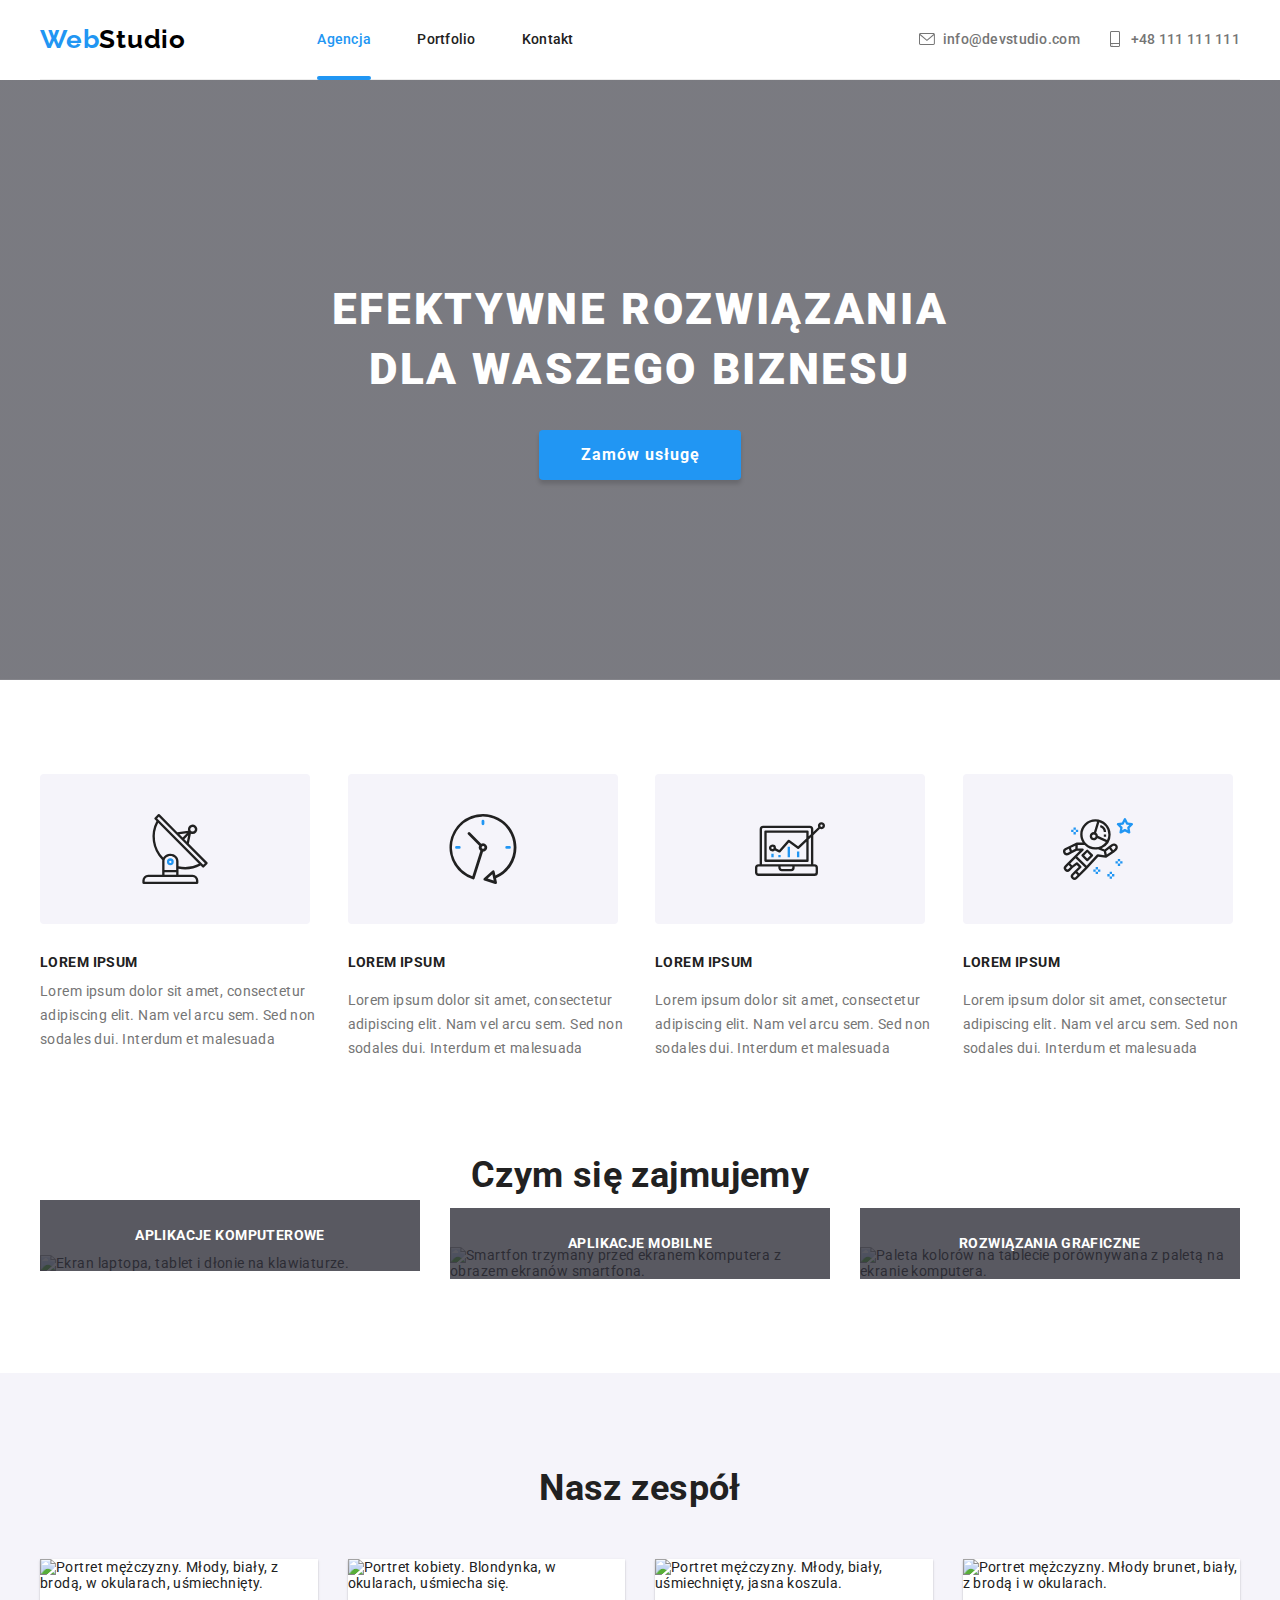
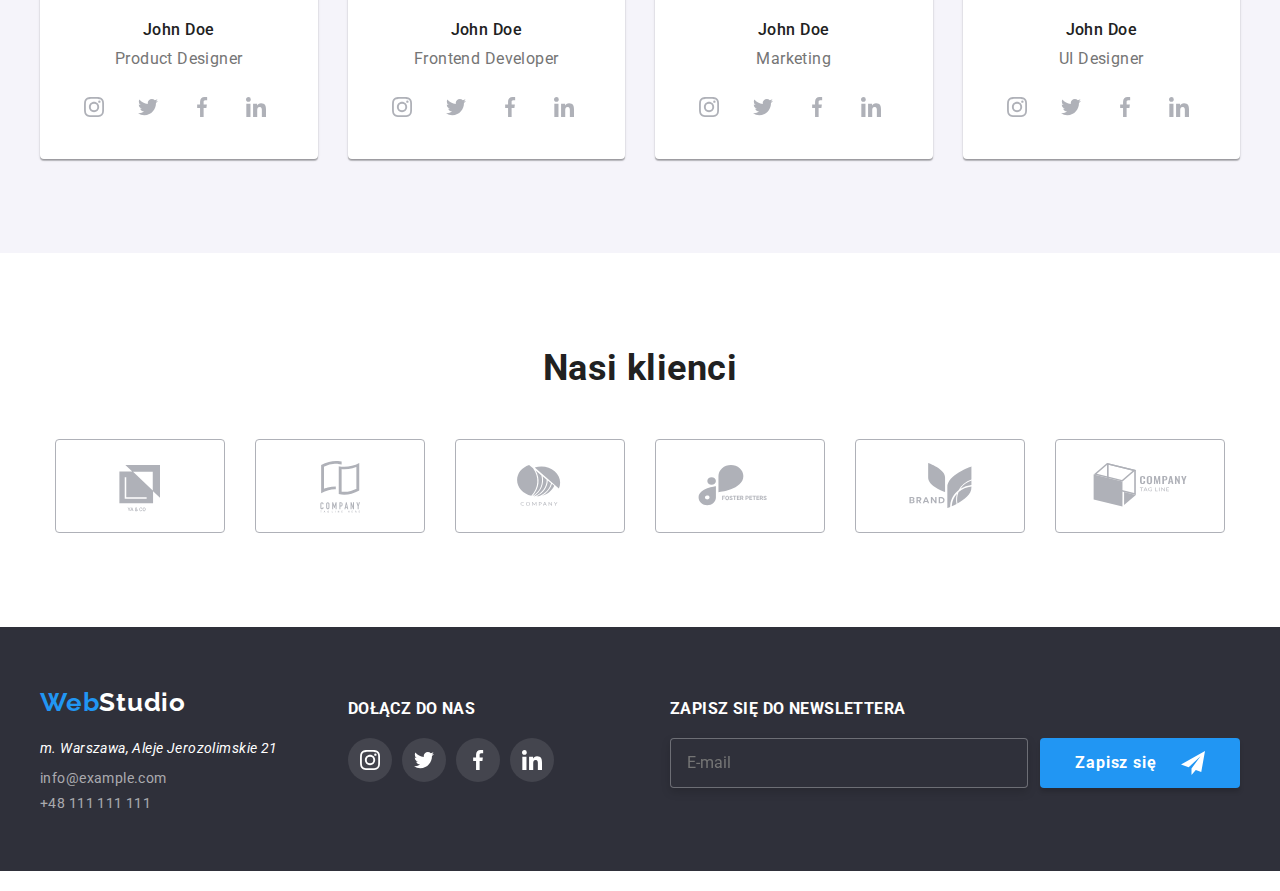
==== commit 8df722f3: "Fonty responsywne ustawione" ====
--- a/index.html
+++ b/index.html
@@ -61,7 +61,7 @@
                   xlink:href="./images/icons.svg#envelope"
                   width="16"
                   height="16"
-                  y="-2"
+                  
                 ></use>
               </svg>
               info@devstudio.com
@@ -163,6 +163,7 @@
           <li class="gallery__thumb">
             <img
               src="images/img_01.jpg"
+              srcset="images/img_01@2x.jpg 2x"
               alt="Ekran laptopa, tablet i dłonie na klawiaturze."
             />
 
@@ -171,6 +172,7 @@
           <li class="gallery__thumb">
             <img
               src="images/img_02.jpg"
+              srcset="images/img_02@2x.jpg 2x"
               alt="Smartfon trzymany przed ekranem komputera z obrazem ekranów smartfona."
             />
 
@@ -179,6 +181,7 @@
           <li class="gallery__thumb">
             <img
               src="images/img_03.jpg"
+              srcset="images/img_03@2x.jpg 2x"
               alt="Paleta kolorów na tablecie porównywana z paletą na ekranie komputera."
             />
 
@@ -195,6 +198,7 @@
                 <div class="team__img-box">
                   <img
                     src="images/img-p_01.jpg"
+                    srcset="images/img-p_01@2x.jpg 2x"
                     alt="Portret mężczyzny. Młody, biały, z brodą, w okularach, uśmiechnięty."
                   />
                 </div>
@@ -271,6 +275,7 @@
                 <div class="team__img-box">
                   <img
                     src="images/img-p_02.jpg"
+                    srcset="images/img-p_02@2x.jpg 2x"
                     alt="Portret kobiety. Blondynka, w okularach, uśmiecha się."
                   />
                 </div>
@@ -347,6 +352,7 @@
                 <div class="team__img-box">
                   <img
                     src="images/img-p_03.jpg"
+                    srcset="images/img-p_03@2x.jpg 2x"
                     alt="Portret mężczyzny. Młody, biały, uśmiechnięty, jasna koszula."
                   />
                 </div>
@@ -423,6 +429,7 @@
                 <div class="team__img-box">
                   <img
                     src="images/img-p_04.jpg"
+                    srcset="images/img-p_04@2x.jpg 2x"
                     alt="Portret mężczyzny. Młody brunet, biały, z brodą i w okularach."
                   />
                 </div>
@@ -823,31 +830,37 @@
       </button>
       <nav>
         <ul class="mobile__menu list">
-          <li><a class="link" href="">Agencja</a></li>
-          <li><a class="link" href="">Portfolio</a></li>
+          <li><a class="link" href="./index.html">Agencja</a></li>
+          <li>
+            <a class="link" href="./portfolio.html" target="_blank"
+              >Portfolio</a
+            >
+          </li>
           <li><a class="link" href="">Kontakt</a></li>
         </ul>
       </nav>
-      <ul class="mobile__contacts list">
-        <li>
-          <a class="link mobile__contacts-phone" href="tel:+48 111 111 111"
-            >+48 111 111 111</a
-          >
-        </li>
-        <li>
-          <a
-            class="link mobile__contacts-email"
-            href="mailto:info@devstudio.com"
-            >info@devstudio.com</a
-          >
-        </li>
-      </ul>
-      <ul class="mobile__social list">
-        <li><a class="link" href="">Instagram</a></li>
-        <li><a class="link mobile__social--border" href="">Twitter</a></li>
-        <li><a class="link mobile__social--border" href="">Facebook</a></li>
-        <li><a class="link mobile__social--border" href="">LinkedIn</a></li>
-      </ul>
+      <div class="mobile__block">
+        <ul class="mobile__contacts list">
+          <li>
+            <a class="link mobile__contacts-phone" href="tel:+48 111 111 111"
+              >+48 111 111 111</a
+            >
+          </li>
+          <li>
+            <a
+              class="link mobile__contacts-email"
+              href="mailto:info@devstudio.com"
+              >info@devstudio.com</a
+            >
+          </li>
+        </ul>
+        <ul class="mobile__social list">
+          <li><a class="link" href="">Instagram</a></li>
+          <li><a class="link mobile__social--border" href="">Twitter</a></li>
+          <li><a class="link mobile__social--border" href="">Facebook</a></li>
+          <li><a class="link mobile__social--border" href="">LinkedIn</a></li>
+        </ul>
+      </div>
     </div>
 
     <script
--- a/css/main.min.css
+++ b/css/main.min.css
@@ -1 +1 @@
-body{margin:0;padding:0;font-family:"Roboto","Raleway",sans-serif;font-size:14px;letter-spacing:.03em;color:#212121}img{display:block;max-width:100%;height:auto}.container{justify-content:center;min-width:320px;max-width:1200px;margin:0 auto}.section{margin:0;padding-top:60px;padding-bottom:60px;max-width:1200px}.section__headline{margin-top:0;margin-bottom:30px;font-size:28px;font-weight:700;line-height:1.17;text-align:center}@media screen and (min-width: 1200px){.section{margin:0 auto;padding-top:94px;padding-bottom:94px;max-width:1200px}.section__headline{margin-top:0;margin-bottom:50px;font-size:36px;font-weight:700;line-height:1.17;text-align:center}}.list{margin:0;padding:0;display:inline;list-style-type:none}.link{transition-property:color;transition-duration:250ms;transition-timing-function:cubic-bezier(0.4, 0, 0.2, 1);outline:none;text-decoration:none}.link:hover,.link:focus{color:#2196f3}.link:hover .icon__header--color,.link:focus .icon__header--color{fill:#2196f3}.logo{font-family:"Raleway";font-size:24px;font-weight:700;line-height:1.17;text-decoration:none;outline:none;color:#2196f3}@media(min-width: 769px){.logo{font-size:26px;line-height:1.19}}.header{position:relative;display:flex;flex-direction:row;justify-content:space-between;align-items:center;padding-top:16px;padding-bottom:16px;padding-left:15px;padding-right:23px;font-weight:500;letter-spacing:.02em;line-height:1.17;border-bottom:1px solid #ececec;background-color:#fff}.header__logo--color{color:#000}.header__hide{display:none}.header__mobile{position:absolute;top:18px;right:-260px;border:1px solid teal}@media screen and (min-width: 768px){.header{padding-top:26px;padding-bottom:26px;padding-right:15px}.header__logo{margin-right:83px}.header__hide{display:flex;justify-content:space-between}.header__nav{display:flex;justify-content:center;align-items:center;flex-direction:row;margin-right:101px;gap:60px}.header__nav--color{position:relative;text-decoration:none;color:#212121}.header__nav--color:hover::after,.header__nav--color:focus::after{position:absolute;display:block;content:"";height:4px;left:0;right:0;border-radius:2px;background-color:#2196f3;bottom:-39px;transform:translateY(100%)}.header__nav--active{position:relative;color:#2196f3}.header__nav--active::after{position:absolute;display:block;content:"";height:4px;left:0;right:0;border-radius:2px;background-color:#2196f3;bottom:-43px}.header__contacts{display:flex;flex-direction:column;justify-content:flex-start;-moz-column-gap:10px;column-gap:10px;font-size:12px}.header__contacts--color{display:flex;text-decoration:none;color:#757575}.header__icon{margin-right:8px}.header__icon--short{margin-right:5px}}@media screen and (min-width: 1200px){.header{display:flex;justify-content:space-between;align-items:center;padding-top:24px;padding-bottom:25px;padding-left:0;padding-right:0;line-height:1.14;letter-spacing:.02em;border-bottom:1px solid #ececec;background-color:#fff}.header__logo{margin-right:93px}.header__logo--color{color:#000}.header__nav{display:flex;margin-right:345px;gap:46px}.header__nav--color{position:relative;font-weight:500;text-decoration:none;color:#212121}.header__nav--color:hover::after,.header__nav--color:focus::after{position:absolute;display:block;content:"";height:4px;left:0;right:0;border-radius:2px;background-color:#2196f3;bottom:-29px;transform:translateY(100%)}.header__nav--active{position:relative;color:#2196f3}.header__nav--active::after{position:absolute;display:block;content:"";height:4px;left:0;right:0;border-radius:2px;background-color:#2196f3;bottom:-33px}.header__contacts{display:flex;justify-content:center;align-items:center;flex-direction:row;gap:30px}.header__contacts--color{display:flex;text-decoration:none;letter-spacing:.02em;color:#757575}.header__contacts__icon{margin-right:10px}.header__contacts__icon--short{margin-right:7px}}.footer{display:flex;flex-direction:column;justify-content:center;margin:0 auto;padding:60px 15px;color:#fff}.footer__background{background-color:#2f303a}.footer__logo-block{display:flex;flex-direction:column;margin:0 auto;align-items:center}.footer__logo{margin-bottom:20px}.footer__address{margin-bottom:8px;line-height:1.71}.footer__heading{margin-top:60px;margin-bottom:20px;font-weight:700;line-height:1.17;text-transform:uppercase}.footer__newsletter{display:flex;flex-direction:column;margin:0;align-items:center}.footer__form{display:flex;flex-direction:column;justify-content:center;width:100%;margin:0;align-items:center}.footer__logo--color{color:#fff}.footer__contacts--start{margin-bottom:8px}.footer__contacts{display:flex;flex-direction:column}.footer__contacts--color{text-decoration:none;color:rgba(255,255,255,.6)}.footer__social{display:flex;flex-direction:column;margin:0 auto;align-items:center}.footer__social--color{fill:#fff;background-color:rgba(255,255,255,.1019607843)}.footer__input{transition-property:all;transition-duration:250ms;transition-timing-function:cubic-bezier(0.4, 0, 0.2, 1);width:100%;height:50px;margin-bottom:20px;padding-left:16px;padding-top:15px;padding-bottom:15px;outline:none;border:1px solid rgba(255,255,255,.3);border-radius:4px;filter:drop-shadow(0px 4px 4px rgba(0, 0, 0, 0.15));background-color:#2f303a}.footer__input:hover,.footer__input:focus{border-color:#2196f3}.footer__input ::-moz-placeholder{font-size:16px;line-height:1.25;color:rgba(255,255,255,.6)}.footer__input :-ms-input-placeholder{font-size:16px;line-height:1.25;color:rgba(255,255,255,.6)}.footer__input,.footer__input ::placeholder{font-size:16px;line-height:1.25;color:rgba(255,255,255,.6)}@media screen and (min-width: 480px){.footer__input{width:450px}}@media screen and (min-width: 768px){.footer__tablet{display:flex;flex-direction:row;margin-bottom:60px}.footer__heading{margin-top:0}.footer__input{width:450px}}@media screen and (min-width: 1200px){.footer{flex-direction:row;justify-content:space-between;padding:60px 0;margin:0 auto}.footer__tablet{margin-bottom:0}.footer__logo-block{display:block;margin:0;margin-right:70px}.footer__logo{display:inline-block;margin-left:0}.footer__address{margin-bottom:9px}.footer__contacts--start{margin-bottom:9px}.footer__heading{margin-top:12px}.footer__social{display:block}.footer__newsletter{display:block}.footer__form{display:flex;flex-direction:row;align-items:center;justify-content:center;margin:auto auto}.footer__input{width:358px;margin-right:12px;margin-bottom:0}}.btn{cursor:pointer;outline:none;padding-top:10px;padding-bottom:10px;font-weight:700;font-size:16px;line-height:1.87;letter-spacing:.06em;text-align:center;border:none;border-radius:4px;box-shadow:0px 4px 4px rgba(0,0,0,.15);color:#fff;background-color:#2196f3}.btn__footer{display:flex;justify-content:center;align-items:center;flex-direction:row;width:200px;height:50px;white-space:nowrap}.btn__title{margin:0 auto;padding-right:41px;padding-left:42px}.btn__modal{justify-content:center;width:200px;margin:0 auto;margin-top:30px}.btn__filter{transition-property:all;transition-duration:250ms;transition-timing-function:cubic-bezier(0.4, 0, 0.2, 1);padding:6px 22px;font-size:16px;font-weight:500;line-height:1.62;text-align:center;cursor:pointer;border:none;border-radius:4px;background-color:#f5f4fa}.btn__filter:hover,.btn__filter:focus{color:#fff;background-color:#2196f3;box-shadow:0px 3px 1px rgba(0,0,0,.1),0px 1px 2px rgba(0,0,0,.08),0px 2px 2px rgba(0,0,0,.12)}.btn__close{cursor:pointer;outline:none;transition-property:border-color;transition-duration:250ms;transition-timing-function:cubic-bezier(0.4, 0, 0.2, 1);position:absolute;width:30px;height:30px;top:8px;right:8px;border-width:1px;border-style:solid;border-color:rgba(0,0,0,.1019607843);border-radius:50%;background-color:#fff}.btn__close:hover,.btn__close:focus-within{fill:#2196f3;border-color:#2196f3}.icon{cursor:pointer;outline:none}.icon__footer{width:24px;height:24px;margin-left:24px;fill:#fff}.icon__offer{display:flex;justify-content:center;align-items:center;fill:currentColor}.icon__order{transition-property:all;transition-duration:250ms;transition-timing-function:cubic-bezier(0.4, 0, 0.2, 1);position:absolute;width:18px;height:18px;top:11px;left:12px;fill:#212121}.icon__header--color{transition-property:fill;transition-duration:250ms;transition-timing-function:cubic-bezier(0.4, 0, 0.2, 1);width:16px;height:16px;fill:#757575;background-color:#fff}.icon__header--color:hover,.icon__header--color:focus{fill:#2196f3}.icon__social{transition-property:all;transition-duration:250ms;transition-timing-function:cubic-bezier(0.4, 0, 0.2, 1);width:44px;height:44px;border:none;border-radius:50%}.icon__social:hover,.icon__social:focus{outline:none;fill:#fff;background-color:#2196f3}.icon__client{display:flex;justify-content:center;width:100%;height:92px;transition-property:fill;transition-duration:250ms;transition-timing-function:cubic-bezier(0.4, 0, 0.2, 1);fill:#afb1b8}.icon__client:hover,.icon__client:focus{fill:#2196f3}.icon__x{transition-property:fill;transition-duration:250ms;transition-timing-function:cubic-bezier(0.4, 0, 0.2, 1);width:20px;height:20px}.icon__x:hover{fill:#2196f3}.social{display:flex;gap:10px}.title{display:flex;flex-direction:column;flex-wrap:wrap;justify-content:center;padding-top:200px;padding-bottom:200px}.title__image{max-width:1600px;background-image:linear-gradient(rgba(47, 48, 58, 0.4), rgba(47, 48, 58, 0.4)),url("../images/title-background-img.jpg");background-size:auto auto;background-position:center;background-repeat:no-repeat;background-color:rgba(47,48,58,.4)}.title__headline{margin-top:0;margin-bottom:30px;font-weight:900;font-size:44px;line-height:1.36;text-align:center;letter-spacing:.06em;text-transform:uppercase;color:#fff}.offer{flex-wrap:wrap;gap:30px;display:flex;gap:30px;padding-left:15px;padding-right:15px}.offer__item{flex-basis:calc((100% - 0px)/1)}.offer__heading{margin-top:30px;margin-bottom:10px;font-weight:700;line-height:1.14}.offer__post{margin:0;line-height:1.71;color:#757575}.offer__icon-box{display:flex;justify-content:center;align-items:center;margin-bottom:30px;border:none;border-radius:4px;background-color:#f5f4fa}@media screen and (min-width: 768px){.offer__section{padding-bottom:45px}.offer__item{max-width:100%;flex-basis:calc((100% - 30px)/2)}}@media screen and (min-width: 1200px){.offer{padding-left:0;padding-right:0}.offer__section{padding-bottom:0}.offer__item{flex-basis:calc((100% - 90px)/4)}.offer__heading{line-height:1.17}.offer__icon-box{max-width:270px}}.gallery{display:none;flex-direction:column;justify-content:center;align-items:center}.gallery__list{display:flex;justify-content:center;align-items:center;flex-direction:row;flex-wrap:wrap;gap:30px}.gallery__thumb{position:relative;flex-basis:calc((100% - 60px)/3)}.gallery__label{position:absolute;margin:0;padding:27px 0;font-weight:700;line-height:1.17;text-transform:uppercase;text-align:center;bottom:0;right:0;left:0;color:#fff;background-color:rgba(47,48,58,.8)}@media screen and (min-width: 1200px){.gallery{display:flex}}.team{padding-left:15px;padding-right:15px}.team__background{background-color:#f5f4fa}.team__list{display:flex;justify-content:center;align-items:center;flex-direction:row;flex-wrap:wrap;gap:30px;display:flex;justify-content:space-between;max-width:100%}.team__item{flex-basis:calc((100% - 0px)/1)}.team__card{margin:0;padding:0;max-width:460px;border-radius:0px 0px 4px 4px;box-shadow:0px 1px 3px rgba(0,0,0,.12),0px 1px 1px rgba(0,0,0,.14),0px 2px 1px rgba(0,0,0,.2);background-color:#fff}.team__img-box{display:flex;justify-content:center;align-items:center;width:100%;height:auto}.team__person{display:flex;flex-direction:column;padding:30px 32px}.team__name{margin:0;padding:0;font-weight:500;font-size:16px;line-height:1.17;text-align:center}.team__position{margin-top:10px;margin-bottom:16px;font-size:16px;line-height:1.17;text-align:center;color:#757575}.team__social--color{fill:#afb1b8;background-color:#fff}@media screen and (min-width: 768px){.team__item{flex-basis:calc((100% - 30px)/2)}.team__card{max-width:354px}}@media screen and (min-width: 1200px){.team{padding-left:0;padding-right:0}.team__item{flex-basis:calc((100% - 90px)/4)}.team__card{max-width:270px}}.client{flex-wrap:wrap;gap:30px;display:flex;justify-content:center;align-items:center;padding-left:15px;padding-right:15px;gap:30px}.client__item{flex-basis:calc((100% - 30px)/2);transition-property:all;transition-duration:250ms;transition-timing-function:cubic-bezier(0.4, 0, 0.2, 1);display:flex;justify-content:center;border:1px solid #afb1b8;border-radius:4px}.client__item:hover,.client__item:focus{outline:none;fill:#2196f3;border-color:#2196f3}@media screen and (min-width: 768px){.client__item{flex-basis:calc((100% - 60px)/3)}}@media screen and (min-width: 1200px){.client{padding-left:0;padding-right:0}.client__item{flex-basis:calc((100% - 150px)/6);max-width:170px}}.modal{position:absolute;width:90vw;min-width:320px;top:50%;left:50%;transform:translate(-50%, -50%);border-radius:4px;box-shadow:0px 1px 3px rgba(0,0,0,.12),0px 1px 1px rgba(0,0,0,.14),0px 2px 1px rgba(0,0,0,.2);background-color:#fff}.modal__anime{transition-duration:1500ms}.modal__flex{display:flex;justify-content:center;align-items:center;flex-direction:column;margin:auto;padding:40px}.modal__backdrop{transition:opacity 250ms easy,visibility 250ms easy;position:fixed;width:100%;height:100%;top:0;left:0;background-color:rgba(0,0,0,.2)}.modal__backdrop--hidden{transition:opacity 250ms easy,visibility 250ms easy;visibility:hidden;opacity:0;pointer-events:none}@media screen and (min-width: 480px){.modal{width:450px;height:auto}}@media screen and (min-width: 768px){.modal{width:450px;height:609px}}@media screen and (min-width: 1200px){.modal{width:528px;height:581px}}.order{display:flex;flex-direction:column;width:100%;padding-left:0;padding-right:0}.order__heading{margin-top:0;margin-bottom:12px;font-weight:700;font-size:20px;line-height:1.15;text-align:center;color:#212121}.order__label{margin-bottom:4px;font-size:12px;line-height:1.16;letter-spacing:.01em;color:#757575}.order__confirmation{margin:0;font-size:14px;line-height:1.71;color:#757575}.order__link{color:#2196f3}.order__item{position:relative;margin-bottom:10px}.order__item:focus-within .icon__order{fill:#2196f3;border-color:#2196f3}.order__item:hover .icon__order,.order__item:hover .order__input{fill:#2196f3;border-color:#2196f3}.order__input{transition-property:background-color;transition-duration:250ms;transition-timing-function:cubic-bezier(0.4, 0, 0.2, 1);width:100%;height:40px;padding:12px 16px 12px 42px;border:1px solid rgba(33,33,33,.2);border-radius:4px;outline:none}.order__input:focus{fill:#2196f3;border-color:#2196f3}.order__comment{height:120px;margin-bottom:10px;padding:12px 16px;resize:none}.order__comment::-moz-placeholder{font-size:12px;line-height:1.16;letter-spacing:.01em;color:rgba(117,117,117,.5019607843)}.order__comment:-ms-input-placeholder{font-size:12px;line-height:1.16;letter-spacing:.01em;color:rgba(117,117,117,.5019607843)}.order__comment::placeholder{font-size:12px;line-height:1.16;letter-spacing:.01em;color:rgba(117,117,117,.5019607843)}.order__check{display:flex;justify-content:center;align-items:center;flex-direction:row;margin:0;padding:0;cursor:pointer}.order__check--hidden{-webkit-appearance:none;-moz-appearance:none;appearance:none}.order__check--custom{cursor:pointer;outline:none;position:relative;display:block;width:16px;height:16px;margin-right:8px;padding:0;border:2px solid #212121;border-radius:2px;background-color:#fff}.order__check--custom:checked{border:rgba(0,0,0,0);background-image:url("data:image/svg+xml;charset=utf8,%3Csvg width='16' height='15' viewBox='0 0 16 15' fill='none' xmlns='http://www.w3.org/2000/svg'%3E%3Crect width='16' height='15' rx='2' fill='%232196F3'/%3E%3Cpath d='M3.95703 7.75166L3.88825 7.68604L3.81923 7.75141L2.93123 8.59258L2.85486 8.66492L2.93097 8.73753L6.42671 12.0724L6.49574 12.1382L6.56476 12.0724L14.069 4.91352L14.1449 4.84116L14.069 4.76881L13.1873 3.92764L13.1183 3.86183L13.0493 3.92761L6.49577 10.1735L3.95703 7.75166Z' fill='white' stroke='white' stroke-width='0.2'/%3E%3C/svg%3E")}.order__check--custom:hover,.order__check--custom:focus{border-color:#2196f3}@media(max-width: 768px){.mobile{position:fixed;display:flex;flex-direction:column;justify-content:space-between;top:0;left:0;width:100vw;height:100vh;padding:48px 40px;font-weight:500;letter-spacing:.02em;line-height:1.17;text-decoration:none;background-color:#fff;z-index:999;transform:translateX(100%);transition:transform 250ms ease-in-out}.mobile.is-open{transform:translateX(0)}.mobile .mobile__toggle{position:absolute;top:21px;right:-250px;color:#000}.mobile__toggle{display:flex;align-items:center;justify-content:center;min-height:40px;min-width:40px;margin:0;padding:0;background-color:rgba(0,0,0,0);cursor:pointer;border:none;border-radius:50%;outline:none}.mobile__toggle:hover,.mobile__toggle:focus{fill:#2196f3}.mobile__link{text-decoration:none}.mobile__menu{display:flex;flex-direction:column;margin-bottom:306px;gap:32px;font-size:40px}.mobile__menu .link{color:#212121}.mobile__menu .link:hover,.mobile__menu .link:focus{color:#2196f3}.mobile__contacts{display:flex;flex-direction:column;gap:32px;font-size:24px}.mobile__contacts-phone{font-size:34px;color:#2196f3}.mobile__contacts-email{color:#757575}.mobile__social{display:flex;flex-direction:row;font-size:18px;line-height:1.22}.mobile__social .link{margin-right:10px;color:#2196f3}.mobile__social--border{transition-property:border-left;transition-duration:250ms;transition-timing-function:cubic-bezier(0.4, 0, 0.2, 1);padding-left:10px;border-left:1px solid rgba(33,33,33,.2)}.mobile__social--border:hover,.mobile__social--border:focus{transform:rotate(90deg);transition-duration:1s}}@media(min-width: 768px){.mobile__toggle{display:none}}.grid{display:flex;justify-content:center;align-items:center;flex-direction:row;flex-wrap:wrap;gap:30px;gap:30px;padding-left:15px;padding-right:15px}.grid__overlay{transition-property:transform;transition-duration:250ms;transition-timing-function:cubic-bezier(0.4, 0, 0.2, 1);position:absolute;width:100%;height:100%;margin:0;padding:49px 45px 49px 24px;font-size:18px;line-height:1.55;top:0;left:0;transform:translatey(100%);color:#fff;background-color:rgba(33,150,243,.8980392157)}.grid__img-box{display:flex;justify-content:center;align-items:center;width:100%}.grid__item{flex-basis:calc((100% - 0px)/1);transition-property:box-shadow;transition-duration:250ms;transition-timing-function:cubic-bezier(0.4, 0, 0.2, 1);width:100%;cursor:pointer;background-color:#fff}.grid__item:hover,.grid__item:focus{box-shadow:0px 3px 1px rgba(0,0,0,.1),0px 1px 2px rgba(0,0,0,.08),0px 2px 2px rgba(0,0,0,.12)}.grid__item:hover .grid__overlay,.grid__item:focus .grid__overlay{display:block;transform:translatey(0)}@media screen and (min-width: 768px){.grid__item{flex-basis:calc((100% - 30px)/2)}}@media screen and (min-width: 1200px){.grid__item{flex-basis:calc((100% - 60px)/3)}}.product{position:relative;width:100%;height:294px;margin-top:auto;margin-bottom:auto;overflow:hidden}.product__label{padding:20px 0 20px 24px;border:1px solid #eee;border-top:none}.product__name{margin:0;padding-bottom:4px;font-weight:700;font-size:18px;line-height:2;letter-spacing:.06em}.product__class{margin:0;font-size:16px;line-height:1.87;color:#757575}.filter{margin:0;display:flex;flex-direction:row;flex-wrap:wrap;gap:8px;margin-bottom:40px}@media screen and (min-width: 768px){.filter{justify-content:center;margin-bottom:30px}}@media screen and (min-width: 1200px){.filter{margin-bottom:50px}}/*# sourceMappingURL=main.min.css.map */+body{margin:0;padding:0;font-family:"Roboto","Raleway",sans-serif;font-size:14px;letter-spacing:.03em;color:#212121}img{display:block;max-width:100%;height:auto}.container{justify-content:center;min-width:320px;max-width:1200px;margin:0 auto}.section{margin:0;padding-top:60px;padding-bottom:60px}.section__headline{margin-top:0;margin-bottom:30px;font-size:28px;font-weight:700;line-height:1.17;text-align:center}@media screen and (min-width: 1200px){.section{margin:0 auto;padding-top:94px;padding-bottom:94px}.section__headline{margin-bottom:50px;font-size:36px}}.list{margin:0;padding:0;display:inline;list-style-type:none}.link{transition-property:color;transition-duration:250ms;transition-timing-function:cubic-bezier(0.4, 0, 0.2, 1);outline:none;text-decoration:none}.link:hover,.link:focus{color:#2196f3}.link:hover .icon__header--color,.link:focus .icon__header--color{fill:#2196f3}.logo{font-family:"Raleway";font-size:24px;font-weight:700;letter-spacing:.03em;line-height:1.17;text-decoration:none;outline:none;color:#2196f3}@media(min-width: 1200px){.logo{font-size:26px}}.header{position:relative;display:flex;flex-direction:row;justify-content:space-between;align-items:center;padding-top:16px;padding-bottom:16px;padding-left:15px;padding-right:23px;font-weight:500;letter-spacing:.02em;line-height:1.17;border-bottom:1px solid #ececec;background-color:#fff}.header__logo--color{color:#000}.header__hide{display:none}.header__mobile{position:absolute;top:18px;right:-260px;border:1px solid teal}@media screen and (min-width: 768px){.header{padding-top:21px;padding-bottom:21px;padding-right:15px}.header__logo{margin-right:83px}.header__hide{display:flex;justify-content:space-between}.header__nav{display:flex;justify-content:center;align-items:center;flex-direction:row;margin-right:101px;gap:60px}.header__nav--color{position:relative;text-decoration:none;color:#212121}.header__nav--color:hover::after,.header__nav--color:focus::after{position:absolute;display:block;content:"";height:4px;left:0;right:0;border-radius:2px;background-color:#2196f3;bottom:-39px;transform:translateY(100%)}.header__nav--active{position:relative;color:#2196f3}.header__nav--active::after{position:absolute;display:block;content:"";height:4px;left:0;right:0;border-radius:2px;background-color:#2196f3;bottom:-43px}.header__contacts{display:flex;flex-direction:column;justify-content:flex-start;-moz-column-gap:10px;column-gap:10px;font-size:12px}.header__contacts--color{display:flex;text-decoration:none;color:#757575}.header__icon{margin-right:8px}.header__icon--short{margin-right:5px}}@media screen and (min-width: 1200px){.header{display:flex;justify-content:space-between;align-items:center;padding-top:24px;padding-bottom:25px;padding-left:0;padding-right:0;border-bottom:1px solid #ececec;background-color:#fff}.header__logo{margin-right:93px}.header__logo--color{color:#000}.header__nav{display:flex;margin-right:345px;gap:46px}.header__nav--color{position:relative;font-weight:500;text-decoration:none;color:#212121}.header__nav--color:hover::after,.header__nav--color:focus::after{position:absolute;display:block;content:"";height:4px;left:0;right:0;border-radius:2px;background-color:#2196f3;bottom:-29px;transform:translateY(100%)}.header__nav--active{position:relative;color:#2196f3}.header__nav--active::after{position:absolute;display:block;content:"";height:4px;left:0;right:0;border-radius:2px;background-color:#2196f3;bottom:-33px}.header__contacts{display:flex;justify-content:center;align-items:center;flex-direction:row;gap:30px}.header__contacts--color{display:flex;text-decoration:none;font-size:14px}.header__contacts__icon{margin-right:10px}.header__contacts__icon--short{margin-right:7px}}.footer{display:flex;flex-direction:column;justify-content:center;margin:0 auto;padding:60px 15px;color:#fff}.footer__background{background-color:#2f303a}.footer__logo-block{display:flex;flex-direction:column;margin:0 auto;align-items:center}.footer__logo{margin-bottom:20px}.footer__address{margin-bottom:8px;line-height:1.71}.footer__heading{margin-top:60px;margin-bottom:20px;font-weight:700;line-height:1.17;text-transform:uppercase}.footer__newsletter{display:flex;flex-direction:column;margin:0;align-items:center}.footer__form{display:flex;flex-direction:column;justify-content:center;width:100%;margin:0;align-items:center}.footer__logo--color{color:#fff}.footer__contacts--start{margin-bottom:8px}.footer__contacts{display:flex;flex-direction:column}.footer__contacts--color{text-decoration:none;color:rgba(255,255,255,.6)}.footer__social{display:flex;flex-direction:column;margin:0 auto;align-items:center}.footer__social--color{fill:#fff;background-color:rgba(255,255,255,.1019607843)}.footer__input{transition-property:all;transition-duration:250ms;transition-timing-function:cubic-bezier(0.4, 0, 0.2, 1);width:100%;height:50px;margin-bottom:20px;padding-left:16px;padding-top:15px;padding-bottom:15px;outline:none;border:1px solid rgba(255,255,255,.3);border-radius:4px;filter:drop-shadow(0px 4px 4px rgba(0, 0, 0, 0.15));background-color:#2f303a}.footer__input:hover,.footer__input:focus{border-color:#2196f3}.footer__input ::-moz-placeholder{font-size:16px;line-height:1.25;color:rgba(255,255,255,.6)}.footer__input :-ms-input-placeholder{font-size:16px;line-height:1.25;color:rgba(255,255,255,.6)}.footer__input,.footer__input ::placeholder{font-size:16px;line-height:1.25;color:rgba(255,255,255,.6)}@media screen and (min-width: 480px){.footer__input{width:450px}}@media screen and (min-width: 768px){.footer__tablet{display:flex;flex-direction:row;margin-bottom:60px}.footer__heading{margin-top:0}.footer__input{width:450px}}@media screen and (min-width: 1200px){.footer{flex-direction:row;justify-content:space-between;padding:60px 0;margin:0 auto}.footer__tablet{margin-bottom:0}.footer__logo-block{display:block;margin:0;margin-right:70px}.footer__logo{display:inline-block;margin-left:0}.footer__address{margin-bottom:9px}.footer__contacts--start{margin-bottom:9px}.footer__heading{margin-top:12px}.footer__social{display:block}.footer__newsletter{display:block}.footer__form{display:flex;flex-direction:row;align-items:center;justify-content:center;margin:auto auto}.footer__input{width:358px;margin-right:12px;margin-bottom:0}}.btn{cursor:pointer;outline:none;padding-top:10px;padding-bottom:10px;font-weight:700;font-size:16px;line-height:1.87;letter-spacing:.06em;text-align:center;border:none;border-radius:4px;box-shadow:0px 4px 4px rgba(0,0,0,.15);color:#fff;background-color:#2196f3}.btn__footer{display:flex;justify-content:center;align-items:center;flex-direction:row;width:200px;height:50px;white-space:nowrap}.btn__title{margin:0 auto;padding-right:41px;padding-left:42px}.btn__modal{justify-content:center;width:200px;margin:0 auto;margin-top:30px}.btn__filter{transition-property:all;transition-duration:250ms;transition-timing-function:cubic-bezier(0.4, 0, 0.2, 1);padding:6px 22px;font-size:16px;font-weight:500;line-height:1.62;text-align:center;cursor:pointer;border:none;border-radius:4px;background-color:#f5f4fa}.btn__filter:hover,.btn__filter:focus{color:#fff;background-color:#2196f3;box-shadow:0px 3px 1px rgba(0,0,0,.1),0px 1px 2px rgba(0,0,0,.08),0px 2px 2px rgba(0,0,0,.12)}.btn__close{cursor:pointer;outline:none;transition-property:border-color;transition-duration:250ms;transition-timing-function:cubic-bezier(0.4, 0, 0.2, 1);position:absolute;width:30px;height:30px;top:8px;right:8px;border-width:1px;border-style:solid;border-color:rgba(0,0,0,.1019607843);border-radius:50%;background-color:#fff}.btn__close:hover,.btn__close:focus-within{fill:#2196f3;border-color:#2196f3}.icon{cursor:pointer;outline:none}.icon__footer{width:24px;height:24px;margin-left:24px;fill:#fff}.icon__offer{display:flex;justify-content:center;align-items:center;fill:currentColor}.icon__order{transition-property:all;transition-duration:250ms;transition-timing-function:cubic-bezier(0.4, 0, 0.2, 1);position:absolute;width:18px;height:18px;top:11px;left:12px;fill:#212121}.icon__header--color{transition-property:fill;transition-duration:250ms;transition-timing-function:cubic-bezier(0.4, 0, 0.2, 1);width:16px;height:16px;fill:#757575;background-color:#fff}.icon__header--color:hover,.icon__header--color:focus{fill:#2196f3}.icon__social{transition-property:all;transition-duration:250ms;transition-timing-function:cubic-bezier(0.4, 0, 0.2, 1);width:44px;height:44px;border:none;border-radius:50%}.icon__social:hover,.icon__social:focus{outline:none;fill:#fff;background-color:#2196f3}.icon__client{display:flex;justify-content:center;width:100%;height:92px;transition-property:fill;transition-duration:250ms;transition-timing-function:cubic-bezier(0.4, 0, 0.2, 1);fill:#afb1b8}.icon__client:hover,.icon__client:focus{fill:#2196f3}.icon__x{transition-property:fill;transition-duration:250ms;transition-timing-function:cubic-bezier(0.4, 0, 0.2, 1);width:20px;height:20px}.icon__x:hover{fill:#2196f3}.social{display:flex;gap:10px}.title{display:flex;flex-direction:column;flex-wrap:wrap;justify-content:center;padding-top:200px;padding-bottom:200px}.title__image{min-width:320px;max-width:1600px;background-image:linear-gradient(rgba(47, 48, 58, 0.4), rgba(47, 48, 58, 0.4)),url("../images/title-background-img.jpg");background-size:cover;background-position:center;background-repeat:no-repeat;background-color:rgba(47,48,58,.4)}.title__headline{margin-top:0;margin-bottom:30px;font-weight:900;font-size:26px;line-height:1.61;text-align:center;letter-spacing:.06em;text-transform:uppercase;color:#fff;white-space:nowrap}@media(min-device-pixel-ratio: 2),(-webkit-min-device-pixel-ratio: 2),(min-resolution: 192dpi),(min-resolution: 2dppx){.box{background-image:linear-gradient(rgba(47, 48, 58, 0.4), rgba(47, 48, 58, 0.4)),url("../images/title-background-img@2x.jpg")}}@media screen and (min-width: 1200px){.title__headline{font-size:44px;line-height:1.36}}.offer{flex-wrap:wrap;gap:30px;display:flex;gap:30px;padding-left:15px;padding-right:15px}.offer__item{flex-basis:calc((100% - 0px)/1)}.offer__heading{margin-top:30px;margin-bottom:10px;font-weight:700;line-height:1.14}.offer__post{margin:0;line-height:1.71;color:#757575}.offer__icon-box{display:flex;justify-content:center;align-items:center;margin-bottom:30px;border:none;border-radius:4px;background-color:#f5f4fa}@media screen and (min-width: 768px){.offer__section{padding-bottom:45px}.offer__item{max-width:100%;flex-basis:calc((100% - 30px)/2)}}@media screen and (min-width: 1200px){.offer{padding-left:0;padding-right:0}.offer__section{padding-bottom:0}.offer__item{flex-basis:calc((100% - 90px)/4)}.offer__heading{line-height:1.17}.offer__icon-box{max-width:270px}}.gallery{display:none;flex-direction:column;justify-content:center;align-items:center}.gallery__list{display:flex;justify-content:center;align-items:center;flex-direction:row;flex-wrap:wrap;gap:30px}.gallery__thumb{position:relative;flex-basis:calc((100% - 60px)/3)}.gallery__label{position:absolute;margin:0;padding:27px 0;font-weight:700;line-height:1.17;text-transform:uppercase;text-align:center;bottom:0;right:0;left:0;color:#fff;background-color:rgba(47,48,58,.8)}@media screen and (min-width: 1200px){.gallery{display:flex}}.team{padding-left:15px;padding-right:15px}.team__background{background-color:#f5f4fa}.team__list{display:flex;justify-content:center;align-items:center;flex-direction:row;flex-wrap:wrap;gap:30px;display:flex;justify-content:space-between;max-width:100%}.team__item{flex-basis:calc((100% - 0px)/1);display:flex;justify-content:center}.team__card{margin:0;padding:0;border-radius:0px 0px 4px 4px;box-shadow:0px 1px 3px rgba(0,0,0,.12),0px 1px 1px rgba(0,0,0,.14),0px 2px 1px rgba(0,0,0,.2);background-color:#fff}.team__img-box{display:flex;justify-content:center;align-items:center;width:100%;height:auto}.team__person{display:flex;flex-direction:column;padding:30px 32px}.team__name{margin:0;padding:0;font-weight:500;font-size:16px;line-height:1.17;text-align:center}.team__position{margin-top:10px;margin-bottom:16px;font-size:16px;line-height:1.17;text-align:center;color:#757575}.team__social--color{fill:#afb1b8;background-color:#fff}@media screen and (min-width: 768px){.team__item{flex-basis:calc((100% - 30px)/2)}}@media screen and (min-width: 1200px){.team{padding-left:0;padding-right:0}.team__item{flex-basis:calc((100% - 90px)/4)}}.client{flex-wrap:wrap;gap:30px;display:flex;justify-content:center;align-items:center;padding-left:15px;padding-right:15px;gap:30px}.client__item{flex-basis:calc((100% - 30px)/2);transition-property:all;transition-duration:250ms;transition-timing-function:cubic-bezier(0.4, 0, 0.2, 1);display:flex;justify-content:center;border:1px solid #afb1b8;border-radius:4px}.client__item:hover,.client__item:focus{outline:none;fill:#2196f3;border-color:#2196f3}@media screen and (min-width: 768px){.client__item{flex-basis:calc((100% - 60px)/3)}}@media screen and (min-width: 1200px){.client{padding-left:0;padding-right:0}.client__item{flex-basis:calc((100% - 150px)/6);max-width:170px}}.modal{position:absolute;width:90vw;min-width:320px;top:50%;left:50%;transform:translate(-50%, -50%);border-radius:4px;box-shadow:0px 1px 3px rgba(0,0,0,.12),0px 1px 1px rgba(0,0,0,.14),0px 2px 1px rgba(0,0,0,.2);background-color:#fff}.modal__anime{transition-duration:1500ms}.modal__flex{display:flex;justify-content:center;align-items:center;flex-direction:column;margin:auto;padding:40px}.modal__backdrop{transition:opacity 250ms easy,visibility 250ms easy;position:fixed;width:100%;height:100%;top:0;left:0;background-color:rgba(0,0,0,.2)}.modal__backdrop--hidden{transition:opacity 250ms easy,visibility 250ms easy;visibility:hidden;opacity:0;pointer-events:none}@media screen and (min-width: 480px){.modal{width:450px;height:auto}}@media screen and (min-width: 768px){.modal{width:450px;height:609px}}@media screen and (min-width: 1200px){.modal{width:528px;height:581px}}.order{display:flex;flex-direction:column;width:100%;padding-left:0;padding-right:0}.order__heading{margin-top:0;margin-bottom:12px;font-weight:700;font-size:20px;line-height:1.15;text-align:center;color:#212121}.order__label{margin-bottom:4px;font-size:12px;line-height:1.16;letter-spacing:.01em;color:#757575}.order__confirmation{margin:0;font-size:14px;line-height:1.71;color:#757575}.order__link{color:#2196f3}.order__item{position:relative;margin-bottom:10px}.order__item:focus-within .icon__order{fill:#2196f3;border-color:#2196f3}.order__item:hover .icon__order,.order__item:hover .order__input{fill:#2196f3;border-color:#2196f3}.order__input{transition-property:background-color;transition-duration:250ms;transition-timing-function:cubic-bezier(0.4, 0, 0.2, 1);width:100%;height:40px;padding:12px 16px 12px 42px;border:1px solid rgba(33,33,33,.2);border-radius:4px;outline:none}.order__input:focus{fill:#2196f3;border-color:#2196f3}.order__comment{height:120px;margin-bottom:10px;padding:12px 16px;resize:none}.order__comment::-moz-placeholder{font-size:12px;line-height:1.16;letter-spacing:.01em;color:rgba(117,117,117,.5019607843)}.order__comment:-ms-input-placeholder{font-size:12px;line-height:1.16;letter-spacing:.01em;color:rgba(117,117,117,.5019607843)}.order__comment::placeholder{font-size:12px;line-height:1.16;letter-spacing:.01em;color:rgba(117,117,117,.5019607843)}.order__check{display:flex;justify-content:center;align-items:center;flex-direction:row;margin:0;padding:0;cursor:pointer}.order__check--hidden{-webkit-appearance:none;-moz-appearance:none;appearance:none}.order__check--custom{cursor:pointer;outline:none;position:relative;display:block;width:16px;height:16px;margin-right:8px;padding:0;border:2px solid #212121;border-radius:2px;background-color:#fff}.order__check--custom:checked{border:rgba(0,0,0,0);background-image:url("data:image/svg+xml;charset=utf8,%3Csvg width='16' height='15' viewBox='0 0 16 15' fill='none' xmlns='http://www.w3.org/2000/svg'%3E%3Crect width='16' height='15' rx='2' fill='%232196F3'/%3E%3Cpath d='M3.95703 7.75166L3.88825 7.68604L3.81923 7.75141L2.93123 8.59258L2.85486 8.66492L2.93097 8.73753L6.42671 12.0724L6.49574 12.1382L6.56476 12.0724L14.069 4.91352L14.1449 4.84116L14.069 4.76881L13.1873 3.92764L13.1183 3.86183L13.0493 3.92761L6.49577 10.1735L3.95703 7.75166Z' fill='white' stroke='white' stroke-width='0.2'/%3E%3C/svg%3E")}.order__check--custom:hover,.order__check--custom:focus{border-color:#2196f3}@media(max-width: 768px){.mobile{position:fixed;display:flex;flex-direction:column;justify-content:space-between;top:0;left:0;width:100vw;height:100vh;padding:48px 40px;font-weight:500;letter-spacing:.02em;line-height:1.17;text-decoration:none;background-color:#fff;z-index:999;transform:translateX(100%);transition:transform 250ms ease-in-out}.mobile.is-open{transform:translateX(0)}.mobile .mobile__toggle{position:absolute;top:21px;right:-250px;color:#000}.mobile__toggle{display:flex;align-items:center;justify-content:center;min-height:40px;min-width:40px;margin:0;padding:0;background-color:rgba(0,0,0,0);cursor:pointer;border:none;border-radius:50%;outline:none}.mobile__toggle:hover,.mobile__toggle:focus{fill:#2196f3}.mobile__block{display:flex;flex-direction:column;gap:64px}.mobile__link{text-decoration:none}.mobile__menu{display:flex;flex-direction:column;gap:32px;font-size:40px}.mobile__menu .link{color:#212121}.mobile__menu .link:hover,.mobile__menu .link:focus{color:#2196f3}.mobile__contacts{display:flex;flex-direction:column;gap:32px;font-size:24px}.mobile__contacts-phone{font-size:34px;color:#2196f3}.mobile__contacts-email{color:#757575}.mobile__social{display:flex;flex-direction:row;font-size:18px;line-height:1.22}.mobile__social .link{margin-right:10px;color:#2196f3}.mobile__social--border{transition-property:border-left;transition-duration:250ms;transition-timing-function:cubic-bezier(0.4, 0, 0.2, 1);padding-left:10px;border-left:1px solid rgba(33,33,33,.2)}.mobile__social--border:hover,.mobile__social--border:focus{transform:rotate(90deg);transition-duration:1s}}@media(min-width: 768px){.mobile{display:none}.mobile__toggle{display:none}}.grid{display:flex;flex-direction:row;justify-content:center;flex-wrap:wrap;gap:30px;gap:30px;padding-left:15px;padding-right:15px}.grid__overlay{transition-property:transform;transition-duration:250ms;transition-timing-function:cubic-bezier(0.4, 0, 0.2, 1);position:absolute;width:100%;height:100%;margin:0;padding:49px 45px 49px 24px;font-size:18px;line-height:1.55;top:0;left:0;transform:translatey(100%);color:#fff;background-color:rgba(33,150,243,.8980392157)}.grid__img-box{display:flex;justify-content:center;align-items:center}.grid__item{flex-basis:calc((100% - 0px)/1);transition-property:box-shadow;transition-duration:250ms;transition-timing-function:cubic-bezier(0.4, 0, 0.2, 1);cursor:pointer;background-color:#fff}.grid__item:hover,.grid__item:focus{box-shadow:0px 3px 1px rgba(0,0,0,.1),0px 1px 2px rgba(0,0,0,.08),0px 2px 2px rgba(0,0,0,.12)}.grid__item:hover .grid__overlay,.grid__item:focus .grid__overlay{display:block;transform:translatey(0)}@media screen and (min-width: 768px){.grid{justify-content:space-between}.grid__item{flex-basis:calc((100% - 30px)/2)}}@media screen and (min-width: 1200px){.grid__item{flex-basis:calc((100% - 60px)/3)}}.product{position:relative;width:100%;height:294px;margin-top:auto;margin-bottom:auto;overflow:hidden}.product__label{padding:20px 0 20px 24px;border:1px solid #eee;border-top:none}.product__name{margin:0;padding-bottom:4px;font-weight:700;font-size:18px;line-height:2;letter-spacing:.06em}.product__class{margin:0;font-size:16px;line-height:1.87;color:#757575}.filter{margin:0;display:flex;flex-direction:row;flex-wrap:wrap;gap:8px;margin-bottom:40px}@media screen and (min-width: 768px){.filter{justify-content:center;margin-bottom:30px}}@media screen and (min-width: 1200px){.filter{margin-bottom:50px}}/*# sourceMappingURL=main.min.css.map */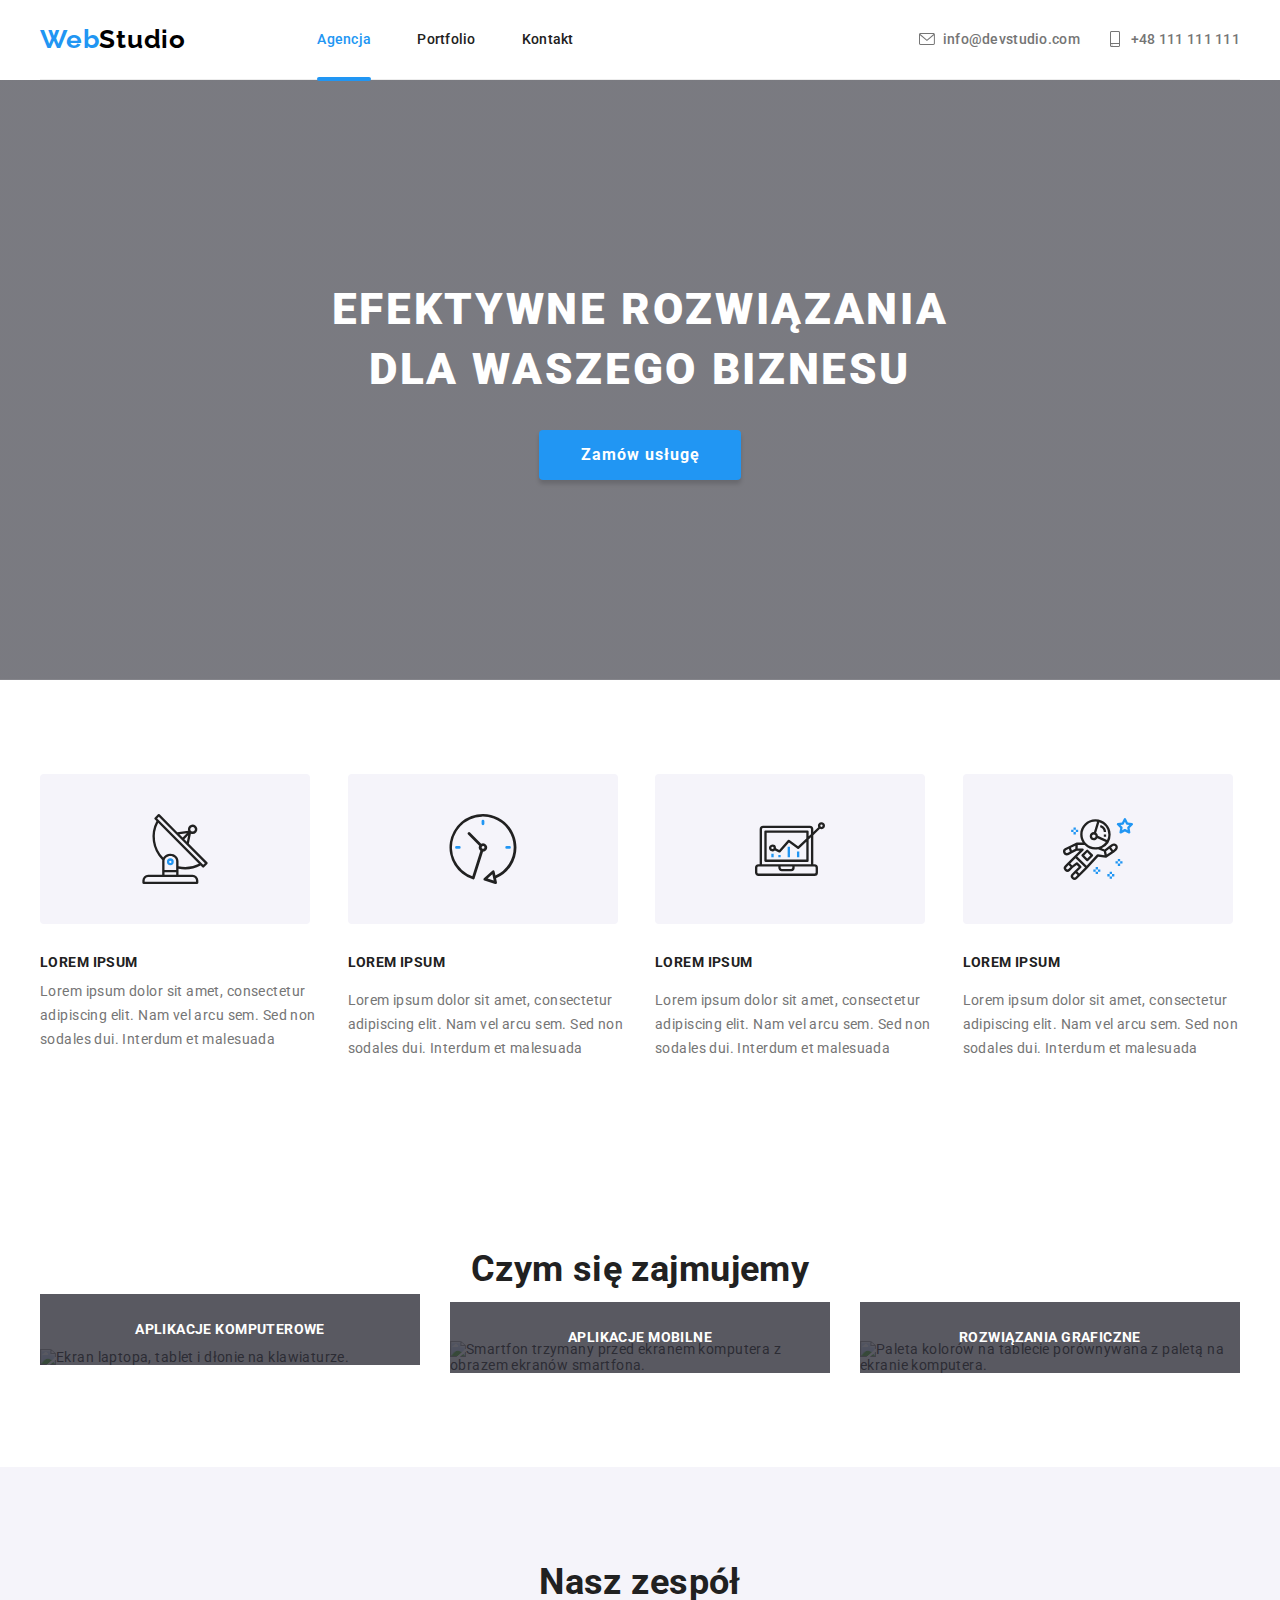
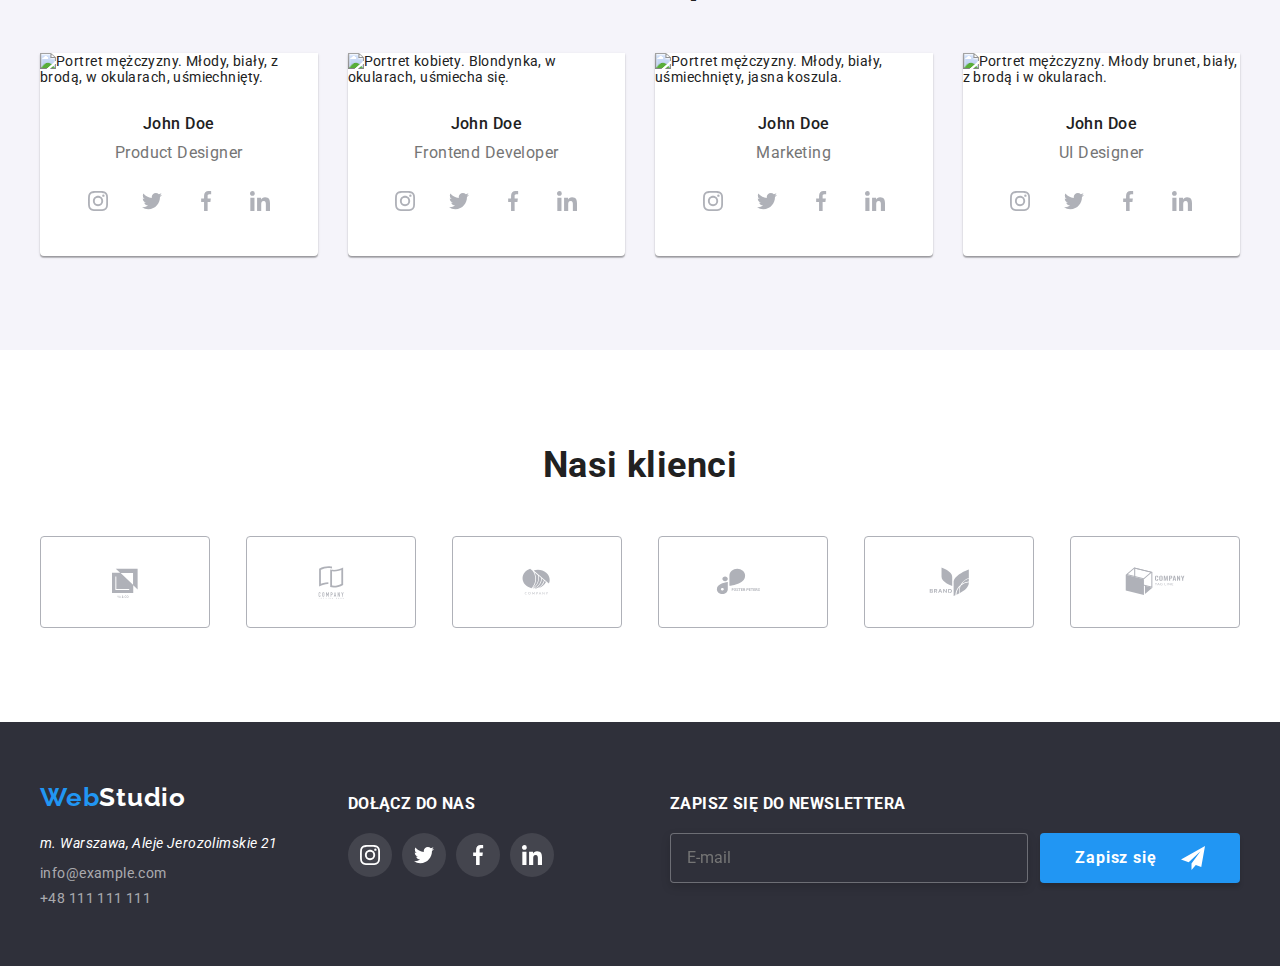
==== commit 68ddcc34: "Ostatnie poprawki" ====
--- a/index.html
+++ b/index.html
@@ -61,7 +61,6 @@
                   xlink:href="./images/icons.svg#envelope"
                   width="16"
                   height="16"
-                  
                 ></use>
               </svg>
               info@devstudio.com
@@ -83,17 +82,19 @@
         </ul>
       </div>
       <button
-        class="header__mobile mobile__toggle js-open-menu"
+        class="mobile__toggle js-open-menu"
         aria-expanded="false"
         aria-controls="mobile-menu"
       >
-        <svg>
-          <use
-            xlink:href="./images/icons.svg#burger"
-            width="24"
-            height="24"
-          ></use>
-        </svg>
+        <div class="header__mobile">
+          <svg>
+            <use
+              xlink:href="./images/icons.svg#burger"
+              width="24"
+              height="24"
+            ></use>
+          </svg>
+        </div>
       </button>
     </header>
     <main>
@@ -195,23 +196,22 @@
           <ul class="list team__list">
             <li class="team__item">
               <figure class="team__card">
-                <div class="team__img-box">
-                  <img
-                    src="images/img-p_01.jpg"
-                    srcset="images/img-p_01@2x.jpg 2x"
-                    alt="Portret mężczyzny. Młody, biały, z brodą, w okularach, uśmiechnięty."
-                  />
-                </div>
+                <img
+                  src="images/img-p_01.jpg"
+                  srcset="images/img-p_01@2x.jpg 2x"
+                  alt="Portret mężczyzny. Młody, biały, z brodą, w okularach, uśmiechnięty."
+                />
+
                 <figcaption class="team__person">
                   <p class="team__name">John Doe</p>
                   <p class="team__position">Product Designer</p>
                   <div class="social">
                     <a
-                      class="icon icon__social team__social--color"
-                      href="./index.html"
-                      target="_blank"
-                      rel="noopener noreferrer"
-                      ><svg>
+                      class="icon team__social--color"
+                      href="./index.html"
+                      target="_blank"
+                      rel="noopener noreferrer"
+                      ><svg class="icon__social">
                         <use
                           xlink:href="./images/icons.svg#instagram"
                           width="20"
@@ -222,11 +222,11 @@
                       </svg>
                     </a>
                     <a
-                      class="icon icon__social team__social--color"
-                      href="./index.html"
-                      target="_blank"
-                      rel="noopener noreferrer"
-                      ><svg>
+                      class="icon team__social--color"
+                      href="./index.html"
+                      target="_blank"
+                      rel="noopener noreferrer"
+                      ><svg class="icon__social">
                         <use
                           xlink:href="./images/icons.svg#twitter"
                           width="20"
@@ -237,11 +237,11 @@
                       </svg>
                     </a>
                     <a
-                      class="icon icon__social team__social--color"
-                      href="./index.html"
-                      target="_blank"
-                      rel="noopener noreferrer"
-                      ><svg>
+                      class="icon team__social--color"
+                      href="./index.html"
+                      target="_blank"
+                      rel="noopener noreferrer"
+                      ><svg class="icon__social">
                         <use
                           xlink:href="./images/icons.svg#facebook"
                           width="20"
@@ -252,11 +252,11 @@
                       </svg>
                     </a>
                     <a
-                      class="icon icon__social team__social--color"
-                      href="./index.html"
-                      target="_blank"
-                      rel="noopener noreferrer"
-                      ><svg>
+                      class="icon team__social--color"
+                      href="./index.html"
+                      target="_blank"
+                      rel="noopener noreferrer"
+                      ><svg class="icon__social">
                         <use
                           xlink:href="./images/icons.svg#linkedin"
                           width="20"
@@ -272,23 +272,22 @@
             </li>
             <li class="team__item">
               <figure class="team__card">
-                <div class="team__img-box">
-                  <img
-                    src="images/img-p_02.jpg"
-                    srcset="images/img-p_02@2x.jpg 2x"
-                    alt="Portret kobiety. Blondynka, w okularach, uśmiecha się."
-                  />
-                </div>
+                <img
+                  src="images/img-p_02.jpg"
+                  srcset="images/img-p_02@2x.jpg 2x"
+                  alt="Portret kobiety. Blondynka, w okularach, uśmiecha się."
+                />
+
                 <figcaption class="team__person">
                   <p class="team__name">John Doe</p>
                   <p class="team__position">Frontend Developer</p>
                   <div class="social">
                     <a
-                      class="icon icon__social team__social--color"
-                      href="./index.html"
-                      target="_blank"
-                      rel="noopener noreferrer"
-                      ><svg>
+                      class="icon team__social--color"
+                      href="./index.html"
+                      target="_blank"
+                      rel="noopener noreferrer"
+                      ><svg class="icon__social">
                         <use
                           xlink:href="./images/icons.svg#instagram"
                           width="20"
@@ -299,11 +298,11 @@
                       </svg>
                     </a>
                     <a
-                      class="icon icon__social team__social--color"
-                      href="./index.html"
-                      target="_blank"
-                      rel="noopener noreferrer"
-                      ><svg>
+                      class="icon team__social--color"
+                      href="./index.html"
+                      target="_blank"
+                      rel="noopener noreferrer"
+                      ><svg class="icon__social">
                         <use
                           xlink:href="./images/icons.svg#twitter"
                           width="20"
@@ -314,11 +313,11 @@
                       </svg>
                     </a>
                     <a
-                      class="icon icon__social team__social--color"
-                      href="./index.html"
-                      target="_blank"
-                      rel="noopener noreferrer"
-                      ><svg>
+                      class="icon team__social--color"
+                      href="./index.html"
+                      target="_blank"
+                      rel="noopener noreferrer"
+                      ><svg class="icon__social">
                         <use
                           xlink:href="./images/icons.svg#facebook"
                           width="20"
@@ -329,11 +328,11 @@
                       </svg>
                     </a>
                     <a
-                      class="icon icon__social team__social--color"
-                      href="./index.html"
-                      target="_blank"
-                      rel="noopener noreferrer"
-                      ><svg>
+                      class="icon team__social--color"
+                      href="./index.html"
+                      target="_blank"
+                      rel="noopener noreferrer"
+                      ><svg class="icon__social">
                         <use
                           xlink:href="./images/icons.svg#linkedin"
                           width="20"
@@ -349,23 +348,22 @@
             </li>
             <li class="team__item">
               <figure class="team__card">
-                <div class="team__img-box">
-                  <img
-                    src="images/img-p_03.jpg"
-                    srcset="images/img-p_03@2x.jpg 2x"
-                    alt="Portret mężczyzny. Młody, biały, uśmiechnięty, jasna koszula."
-                  />
-                </div>
+                <img
+                  src="images/img-p_03.jpg"
+                  srcset="images/img-p_03@2x.jpg 2x"
+                  alt="Portret mężczyzny. Młody, biały, uśmiechnięty, jasna koszula."
+                />
+
                 <figcaption class="team__person">
                   <p class="team__name">John Doe</p>
                   <p class="team__position">Marketing</p>
                   <div class="social">
                     <a
-                      class="icon icon__social team__social--color"
-                      href="./index.html"
-                      target="_blank"
-                      rel="noopener noreferrer"
-                      ><svg>
+                      class="icon team__social--color"
+                      href="./index.html"
+                      target="_blank"
+                      rel="noopener noreferrer"
+                      ><svg class="icon__social">
                         <use
                           xlink:href="./images/icons.svg#instagram"
                           width="20"
@@ -376,11 +374,11 @@
                       </svg>
                     </a>
                     <a
-                      class="icon icon__social team__social--color"
-                      href="./index.html"
-                      target="_blank"
-                      rel="noopener noreferrer"
-                      ><svg>
+                      class="icon team__social--color"
+                      href="./index.html"
+                      target="_blank"
+                      rel="noopener noreferrer"
+                      ><svg class="icon__social">
                         <use
                           xlink:href="./images/icons.svg#twitter"
                           width="20"
@@ -391,11 +389,11 @@
                       </svg>
                     </a>
                     <a
-                      class="icon icon__social team__social--color"
-                      href="./index.html"
-                      target="_blank"
-                      rel="noopener noreferrer"
-                      ><svg>
+                      class="icon team__social--color"
+                      href="./index.html"
+                      target="_blank"
+                      rel="noopener noreferrer"
+                      ><svg class="icon__social">
                         <use
                           xlink:href="./images/icons.svg#facebook"
                           width="20"
@@ -406,11 +404,11 @@
                       </svg>
                     </a>
                     <a
-                      class="icon icon__social team__social--color"
-                      href="./index.html"
-                      target="_blank"
-                      rel="noopener noreferrer"
-                      ><svg>
+                      class="icon team__social--color"
+                      href="./index.html"
+                      target="_blank"
+                      rel="noopener noreferrer"
+                      ><svg class="icon__social">
                         <use
                           xlink:href="./images/icons.svg#linkedin"
                           width="20"
@@ -426,23 +424,22 @@
             </li>
             <li class="team__item">
               <figure class="team__card">
-                <div class="team__img-box">
-                  <img
-                    src="images/img-p_04.jpg"
-                    srcset="images/img-p_04@2x.jpg 2x"
-                    alt="Portret mężczyzny. Młody brunet, biały, z brodą i w okularach."
-                  />
-                </div>
+                <img
+                  src="images/img-p_04.jpg"
+                  srcset="images/img-p_04@2x.jpg 2x"
+                  alt="Portret mężczyzny. Młody brunet, biały, z brodą i w okularach."
+                />
+
                 <figcaption class="team__person">
                   <p class="team__name">John Doe</p>
                   <p class="team__position">UI Designer</p>
                   <div class="social">
                     <a
-                      class="icon icon__social team__social--color"
-                      href="./index.html"
-                      target="_blank"
-                      rel="noopener noreferrer"
-                      ><svg>
+                      class="icon team__social--color"
+                      href="./index.html"
+                      target="_blank"
+                      rel="noopener noreferrer"
+                      ><svg class="icon__social">
                         <use
                           xlink:href="./images/icons.svg#instagram"
                           width="20"
@@ -453,11 +450,11 @@
                       </svg>
                     </a>
                     <a
-                      class="icon icon__social team__social--color"
-                      href="./index.html"
-                      target="_blank"
-                      rel="noopener noreferrer"
-                      ><svg>
+                      class="icon team__social--color"
+                      href="./index.html"
+                      target="_blank"
+                      rel="noopener noreferrer"
+                      ><svg class="icon__social">
                         <use
                           xlink:href="./images/icons.svg#twitter"
                           width="20"
@@ -468,11 +465,11 @@
                       </svg>
                     </a>
                     <a
-                      class="icon icon__social team__social--color"
-                      href="./index.html"
-                      target="_blank"
-                      rel="noopener noreferrer"
-                      ><svg>
+                      class="icon team__social--color"
+                      href="./index.html"
+                      target="_blank"
+                      rel="noopener noreferrer"
+                      ><svg class="icon__social">
                         <use
                           xlink:href="./images/icons.svg#facebook"
                           width="20"
@@ -483,11 +480,11 @@
                       </svg>
                     </a>
                     <a
-                      class="icon icon__social team__social--color"
-                      href="./index.html"
-                      target="_blank"
-                      rel="noopener noreferrer"
-                      ><svg>
+                      class="icon team__social--color"
+                      href="./index.html"
+                      target="_blank"
+                      rel="noopener noreferrer"
+                      ><svg class="icon__social">
                         <use
                           xlink:href="./images/icons.svg#linkedin"
                           width="20"
@@ -515,7 +512,11 @@
               class="icon__client"
             >
               <svg class="icon">
-                <use xlink:href="./images/icons.svg#client-01"></use>
+                <use
+                  xlink:href="./images/icons.svg#client-01"
+                  width="106px"
+                  height="60px"
+                ></use>
               </svg>
             </a>
           </li>
@@ -527,7 +528,11 @@
               class="icon__client"
             >
               <svg class="icon">
-                <use xlink:href="./images/icons.svg#client-02"></use>
+                <use
+                  xlink:href="./images/icons.svg#client-02"
+                  width="106px"
+                  height="60px"
+                ></use>
               </svg>
             </a>
           </li>
@@ -539,7 +544,11 @@
               class="icon__client"
             >
               <svg class="icon">
-                <use xlink:href="./images/icons.svg#client-03"></use>
+                <use
+                  xlink:href="./images/icons.svg#client-03"
+                  width="106px"
+                  height="60px"
+                ></use>
               </svg>
             </a>
           </li>
@@ -551,7 +560,11 @@
               class="icon__client"
             >
               <svg class="icon">
-                <use xlink:href="./images/icons.svg#client-04"></use>
+                <use
+                  xlink:href="./images/icons.svg#client-04"
+                  width="106px"
+                  height="60px"
+                ></use>
               </svg>
             </a>
           </li>
@@ -563,7 +576,11 @@
               class="icon__client"
             >
               <svg class="icon">
-                <use xlink:href="./images/icons.svg#client-05"></use>
+                <use
+                  xlink:href="./images/icons.svg#client-05"
+                  width="106px"
+                  height="60px"
+                ></use>
               </svg>
             </a>
           </li>
@@ -575,7 +592,11 @@
               class="icon__client"
             >
               <svg class="icon">
-                <use xlink:href="./images/icons.svg#client-06"></use>
+                <use
+                  xlink:href="./images/icons.svg#client-06"
+                  width="106px"
+                  height="60px"
+                ></use>
               </svg>
             </a>
           </li>
@@ -615,12 +636,12 @@
             <h3 class="footer__heading">Dołącz do nas</h3>
             <div class="social">
               <a
-                class="icon icon__social footer__social--color"
+                class="icon"
                 href="./index.html"
                 target="_blank"
                 rel="noopener noreferrer"
               >
-                <svg>
+                <svg class="icon__social footer__social--color">
                   <use
                     xlink:href="./images/icons.svg#instagram"
                     width="20"
@@ -631,12 +652,12 @@
                 </svg>
               </a>
               <a
-                class="icon icon__social footer__social--color"
+                class="icon"
                 href="./index.html"
                 target="_blank"
                 rel="noopener noreferrer"
               >
-                <svg>
+                <svg class="icon__social footer__social--color">
                   <use
                     xlink:href="./images/icons.svg#twitter"
                     width="20"
@@ -647,12 +668,12 @@
                 </svg>
               </a>
               <a
-                class="icon icon__social footer__social--color"
+                class="icon"
                 href="./index.html"
                 target="_blank"
                 rel="noopener noreferrer"
               >
-                <svg>
+                <svg class="icon__social footer__social--color">
                   <use
                     xlink:href="./images/icons.svg#facebook"
                     width="20"
@@ -663,12 +684,12 @@
                 </svg>
               </a>
               <a
-                class="icon icon__social footer__social--color"
+                class="icon"
                 href="./index.html"
                 target="_blank"
                 rel="noopener noreferrer"
               >
-                <svg>
+                <svg class="icon__social footer__social--color">
                   <use
                     xlink:href="./images/icons.svg#linkedin"
                     width="20"
@@ -855,14 +876,21 @@
           </li>
         </ul>
         <ul class="mobile__social list">
-          <li><a class="link" href="">Instagram</a></li>
-          <li><a class="link mobile__social--border" href="">Twitter</a></li>
-          <li><a class="link mobile__social--border" href="">Facebook</a></li>
-          <li><a class="link mobile__social--border" href="">LinkedIn</a></li>
+          <li class="mobile__social--bord">
+            <a class="link" href="">Instagram</a>
+          </li>
+          <li class="mobile__social--bord">
+            <a class="link" href="">Twitter</a>
+          </li>
+          <li class="mobile__social--bord">
+            <a class="link" href="">Facebook</a>
+          </li>
+          <li>
+            <a class="link" href="">LinkedIn</a>
+          </li>
         </ul>
       </div>
     </div>
-
     <script
       defer
       src="https://cdnjs.cloudflare.com/ajax/libs/body-scroll-lock/3.1.5/bodyScrollLock.min.js"
--- a/css/main.min.css
+++ b/css/main.min.css
@@ -1 +1 @@
-body{margin:0;padding:0;font-family:"Roboto","Raleway",sans-serif;font-size:14px;letter-spacing:.03em;color:#212121}img{display:block;max-width:100%;height:auto}.container{justify-content:center;min-width:320px;max-width:1200px;margin:0 auto}.section{margin:0;padding-top:60px;padding-bottom:60px}.section__headline{margin-top:0;margin-bottom:30px;font-size:28px;font-weight:700;line-height:1.17;text-align:center}@media screen and (min-width: 1200px){.section{margin:0 auto;padding-top:94px;padding-bottom:94px}.section__headline{margin-bottom:50px;font-size:36px}}.list{margin:0;padding:0;display:inline;list-style-type:none}.link{transition-property:color;transition-duration:250ms;transition-timing-function:cubic-bezier(0.4, 0, 0.2, 1);outline:none;text-decoration:none}.link:hover,.link:focus{color:#2196f3}.link:hover .icon__header--color,.link:focus .icon__header--color{fill:#2196f3}.logo{font-family:"Raleway";font-size:24px;font-weight:700;letter-spacing:.03em;line-height:1.17;text-decoration:none;outline:none;color:#2196f3}@media(min-width: 1200px){.logo{font-size:26px}}.header{position:relative;display:flex;flex-direction:row;justify-content:space-between;align-items:center;padding-top:16px;padding-bottom:16px;padding-left:15px;padding-right:23px;font-weight:500;letter-spacing:.02em;line-height:1.17;border-bottom:1px solid #ececec;background-color:#fff}.header__logo--color{color:#000}.header__hide{display:none}.header__mobile{position:absolute;top:18px;right:-260px;border:1px solid teal}@media screen and (min-width: 768px){.header{padding-top:21px;padding-bottom:21px;padding-right:15px}.header__logo{margin-right:83px}.header__hide{display:flex;justify-content:space-between}.header__nav{display:flex;justify-content:center;align-items:center;flex-direction:row;margin-right:101px;gap:60px}.header__nav--color{position:relative;text-decoration:none;color:#212121}.header__nav--color:hover::after,.header__nav--color:focus::after{position:absolute;display:block;content:"";height:4px;left:0;right:0;border-radius:2px;background-color:#2196f3;bottom:-39px;transform:translateY(100%)}.header__nav--active{position:relative;color:#2196f3}.header__nav--active::after{position:absolute;display:block;content:"";height:4px;left:0;right:0;border-radius:2px;background-color:#2196f3;bottom:-43px}.header__contacts{display:flex;flex-direction:column;justify-content:flex-start;-moz-column-gap:10px;column-gap:10px;font-size:12px}.header__contacts--color{display:flex;text-decoration:none;color:#757575}.header__icon{margin-right:8px}.header__icon--short{margin-right:5px}}@media screen and (min-width: 1200px){.header{display:flex;justify-content:space-between;align-items:center;padding-top:24px;padding-bottom:25px;padding-left:0;padding-right:0;border-bottom:1px solid #ececec;background-color:#fff}.header__logo{margin-right:93px}.header__logo--color{color:#000}.header__nav{display:flex;margin-right:345px;gap:46px}.header__nav--color{position:relative;font-weight:500;text-decoration:none;color:#212121}.header__nav--color:hover::after,.header__nav--color:focus::after{position:absolute;display:block;content:"";height:4px;left:0;right:0;border-radius:2px;background-color:#2196f3;bottom:-29px;transform:translateY(100%)}.header__nav--active{position:relative;color:#2196f3}.header__nav--active::after{position:absolute;display:block;content:"";height:4px;left:0;right:0;border-radius:2px;background-color:#2196f3;bottom:-33px}.header__contacts{display:flex;justify-content:center;align-items:center;flex-direction:row;gap:30px}.header__contacts--color{display:flex;text-decoration:none;font-size:14px}.header__contacts__icon{margin-right:10px}.header__contacts__icon--short{margin-right:7px}}.footer{display:flex;flex-direction:column;justify-content:center;margin:0 auto;padding:60px 15px;color:#fff}.footer__background{background-color:#2f303a}.footer__logo-block{display:flex;flex-direction:column;margin:0 auto;align-items:center}.footer__logo{margin-bottom:20px}.footer__address{margin-bottom:8px;line-height:1.71}.footer__heading{margin-top:60px;margin-bottom:20px;font-weight:700;line-height:1.17;text-transform:uppercase}.footer__newsletter{display:flex;flex-direction:column;margin:0;align-items:center}.footer__form{display:flex;flex-direction:column;justify-content:center;width:100%;margin:0;align-items:center}.footer__logo--color{color:#fff}.footer__contacts--start{margin-bottom:8px}.footer__contacts{display:flex;flex-direction:column}.footer__contacts--color{text-decoration:none;color:rgba(255,255,255,.6)}.footer__social{display:flex;flex-direction:column;margin:0 auto;align-items:center}.footer__social--color{fill:#fff;background-color:rgba(255,255,255,.1019607843)}.footer__input{transition-property:all;transition-duration:250ms;transition-timing-function:cubic-bezier(0.4, 0, 0.2, 1);width:100%;height:50px;margin-bottom:20px;padding-left:16px;padding-top:15px;padding-bottom:15px;outline:none;border:1px solid rgba(255,255,255,.3);border-radius:4px;filter:drop-shadow(0px 4px 4px rgba(0, 0, 0, 0.15));background-color:#2f303a}.footer__input:hover,.footer__input:focus{border-color:#2196f3}.footer__input ::-moz-placeholder{font-size:16px;line-height:1.25;color:rgba(255,255,255,.6)}.footer__input :-ms-input-placeholder{font-size:16px;line-height:1.25;color:rgba(255,255,255,.6)}.footer__input,.footer__input ::placeholder{font-size:16px;line-height:1.25;color:rgba(255,255,255,.6)}@media screen and (min-width: 480px){.footer__input{width:450px}}@media screen and (min-width: 768px){.footer__tablet{display:flex;flex-direction:row;margin-bottom:60px}.footer__heading{margin-top:0}.footer__input{width:450px}}@media screen and (min-width: 1200px){.footer{flex-direction:row;justify-content:space-between;padding:60px 0;margin:0 auto}.footer__tablet{margin-bottom:0}.footer__logo-block{display:block;margin:0;margin-right:70px}.footer__logo{display:inline-block;margin-left:0}.footer__address{margin-bottom:9px}.footer__contacts--start{margin-bottom:9px}.footer__heading{margin-top:12px}.footer__social{display:block}.footer__newsletter{display:block}.footer__form{display:flex;flex-direction:row;align-items:center;justify-content:center;margin:auto auto}.footer__input{width:358px;margin-right:12px;margin-bottom:0}}.btn{cursor:pointer;outline:none;padding-top:10px;padding-bottom:10px;font-weight:700;font-size:16px;line-height:1.87;letter-spacing:.06em;text-align:center;border:none;border-radius:4px;box-shadow:0px 4px 4px rgba(0,0,0,.15);color:#fff;background-color:#2196f3}.btn__footer{display:flex;justify-content:center;align-items:center;flex-direction:row;width:200px;height:50px;white-space:nowrap}.btn__title{margin:0 auto;padding-right:41px;padding-left:42px}.btn__modal{justify-content:center;width:200px;margin:0 auto;margin-top:30px}.btn__filter{transition-property:all;transition-duration:250ms;transition-timing-function:cubic-bezier(0.4, 0, 0.2, 1);padding:6px 22px;font-size:16px;font-weight:500;line-height:1.62;text-align:center;cursor:pointer;border:none;border-radius:4px;background-color:#f5f4fa}.btn__filter:hover,.btn__filter:focus{color:#fff;background-color:#2196f3;box-shadow:0px 3px 1px rgba(0,0,0,.1),0px 1px 2px rgba(0,0,0,.08),0px 2px 2px rgba(0,0,0,.12)}.btn__close{cursor:pointer;outline:none;transition-property:border-color;transition-duration:250ms;transition-timing-function:cubic-bezier(0.4, 0, 0.2, 1);position:absolute;width:30px;height:30px;top:8px;right:8px;border-width:1px;border-style:solid;border-color:rgba(0,0,0,.1019607843);border-radius:50%;background-color:#fff}.btn__close:hover,.btn__close:focus-within{fill:#2196f3;border-color:#2196f3}.icon{cursor:pointer;outline:none}.icon__footer{width:24px;height:24px;margin-left:24px;fill:#fff}.icon__offer{display:flex;justify-content:center;align-items:center;fill:currentColor}.icon__order{transition-property:all;transition-duration:250ms;transition-timing-function:cubic-bezier(0.4, 0, 0.2, 1);position:absolute;width:18px;height:18px;top:11px;left:12px;fill:#212121}.icon__header--color{transition-property:fill;transition-duration:250ms;transition-timing-function:cubic-bezier(0.4, 0, 0.2, 1);width:16px;height:16px;fill:#757575;background-color:#fff}.icon__header--color:hover,.icon__header--color:focus{fill:#2196f3}.icon__social{transition-property:all;transition-duration:250ms;transition-timing-function:cubic-bezier(0.4, 0, 0.2, 1);width:44px;height:44px;border:none;border-radius:50%}.icon__social:hover,.icon__social:focus{outline:none;fill:#fff;background-color:#2196f3}.icon__client{display:flex;justify-content:center;width:100%;height:92px;transition-property:fill;transition-duration:250ms;transition-timing-function:cubic-bezier(0.4, 0, 0.2, 1);fill:#afb1b8}.icon__client:hover,.icon__client:focus{fill:#2196f3}.icon__x{transition-property:fill;transition-duration:250ms;transition-timing-function:cubic-bezier(0.4, 0, 0.2, 1);width:20px;height:20px}.icon__x:hover{fill:#2196f3}.social{display:flex;gap:10px}.title{display:flex;flex-direction:column;flex-wrap:wrap;justify-content:center;padding-top:200px;padding-bottom:200px}.title__image{min-width:320px;max-width:1600px;background-image:linear-gradient(rgba(47, 48, 58, 0.4), rgba(47, 48, 58, 0.4)),url("../images/title-background-img.jpg");background-size:cover;background-position:center;background-repeat:no-repeat;background-color:rgba(47,48,58,.4)}.title__headline{margin-top:0;margin-bottom:30px;font-weight:900;font-size:26px;line-height:1.61;text-align:center;letter-spacing:.06em;text-transform:uppercase;color:#fff;white-space:nowrap}@media(min-device-pixel-ratio: 2),(-webkit-min-device-pixel-ratio: 2),(min-resolution: 192dpi),(min-resolution: 2dppx){.box{background-image:linear-gradient(rgba(47, 48, 58, 0.4), rgba(47, 48, 58, 0.4)),url("../images/title-background-img@2x.jpg")}}@media screen and (min-width: 1200px){.title__headline{font-size:44px;line-height:1.36}}.offer{flex-wrap:wrap;gap:30px;display:flex;gap:30px;padding-left:15px;padding-right:15px}.offer__item{flex-basis:calc((100% - 0px)/1)}.offer__heading{margin-top:30px;margin-bottom:10px;font-weight:700;line-height:1.14}.offer__post{margin:0;line-height:1.71;color:#757575}.offer__icon-box{display:flex;justify-content:center;align-items:center;margin-bottom:30px;border:none;border-radius:4px;background-color:#f5f4fa}@media screen and (min-width: 768px){.offer__section{padding-bottom:45px}.offer__item{max-width:100%;flex-basis:calc((100% - 30px)/2)}}@media screen and (min-width: 1200px){.offer{padding-left:0;padding-right:0}.offer__section{padding-bottom:0}.offer__item{flex-basis:calc((100% - 90px)/4)}.offer__heading{line-height:1.17}.offer__icon-box{max-width:270px}}.gallery{display:none;flex-direction:column;justify-content:center;align-items:center}.gallery__list{display:flex;justify-content:center;align-items:center;flex-direction:row;flex-wrap:wrap;gap:30px}.gallery__thumb{position:relative;flex-basis:calc((100% - 60px)/3)}.gallery__label{position:absolute;margin:0;padding:27px 0;font-weight:700;line-height:1.17;text-transform:uppercase;text-align:center;bottom:0;right:0;left:0;color:#fff;background-color:rgba(47,48,58,.8)}@media screen and (min-width: 1200px){.gallery{display:flex}}.team{padding-left:15px;padding-right:15px}.team__background{background-color:#f5f4fa}.team__list{display:flex;justify-content:center;align-items:center;flex-direction:row;flex-wrap:wrap;gap:30px;display:flex;justify-content:space-between;max-width:100%}.team__item{flex-basis:calc((100% - 0px)/1);display:flex;justify-content:center}.team__card{margin:0;padding:0;border-radius:0px 0px 4px 4px;box-shadow:0px 1px 3px rgba(0,0,0,.12),0px 1px 1px rgba(0,0,0,.14),0px 2px 1px rgba(0,0,0,.2);background-color:#fff}.team__img-box{display:flex;justify-content:center;align-items:center;width:100%;height:auto}.team__person{display:flex;flex-direction:column;padding:30px 32px}.team__name{margin:0;padding:0;font-weight:500;font-size:16px;line-height:1.17;text-align:center}.team__position{margin-top:10px;margin-bottom:16px;font-size:16px;line-height:1.17;text-align:center;color:#757575}.team__social--color{fill:#afb1b8;background-color:#fff}@media screen and (min-width: 768px){.team__item{flex-basis:calc((100% - 30px)/2)}}@media screen and (min-width: 1200px){.team{padding-left:0;padding-right:0}.team__item{flex-basis:calc((100% - 90px)/4)}}.client{flex-wrap:wrap;gap:30px;display:flex;justify-content:center;align-items:center;padding-left:15px;padding-right:15px;gap:30px}.client__item{flex-basis:calc((100% - 30px)/2);transition-property:all;transition-duration:250ms;transition-timing-function:cubic-bezier(0.4, 0, 0.2, 1);display:flex;justify-content:center;border:1px solid #afb1b8;border-radius:4px}.client__item:hover,.client__item:focus{outline:none;fill:#2196f3;border-color:#2196f3}@media screen and (min-width: 768px){.client__item{flex-basis:calc((100% - 60px)/3)}}@media screen and (min-width: 1200px){.client{padding-left:0;padding-right:0}.client__item{flex-basis:calc((100% - 150px)/6);max-width:170px}}.modal{position:absolute;width:90vw;min-width:320px;top:50%;left:50%;transform:translate(-50%, -50%);border-radius:4px;box-shadow:0px 1px 3px rgba(0,0,0,.12),0px 1px 1px rgba(0,0,0,.14),0px 2px 1px rgba(0,0,0,.2);background-color:#fff}.modal__anime{transition-duration:1500ms}.modal__flex{display:flex;justify-content:center;align-items:center;flex-direction:column;margin:auto;padding:40px}.modal__backdrop{transition:opacity 250ms easy,visibility 250ms easy;position:fixed;width:100%;height:100%;top:0;left:0;background-color:rgba(0,0,0,.2)}.modal__backdrop--hidden{transition:opacity 250ms easy,visibility 250ms easy;visibility:hidden;opacity:0;pointer-events:none}@media screen and (min-width: 480px){.modal{width:450px;height:auto}}@media screen and (min-width: 768px){.modal{width:450px;height:609px}}@media screen and (min-width: 1200px){.modal{width:528px;height:581px}}.order{display:flex;flex-direction:column;width:100%;padding-left:0;padding-right:0}.order__heading{margin-top:0;margin-bottom:12px;font-weight:700;font-size:20px;line-height:1.15;text-align:center;color:#212121}.order__label{margin-bottom:4px;font-size:12px;line-height:1.16;letter-spacing:.01em;color:#757575}.order__confirmation{margin:0;font-size:14px;line-height:1.71;color:#757575}.order__link{color:#2196f3}.order__item{position:relative;margin-bottom:10px}.order__item:focus-within .icon__order{fill:#2196f3;border-color:#2196f3}.order__item:hover .icon__order,.order__item:hover .order__input{fill:#2196f3;border-color:#2196f3}.order__input{transition-property:background-color;transition-duration:250ms;transition-timing-function:cubic-bezier(0.4, 0, 0.2, 1);width:100%;height:40px;padding:12px 16px 12px 42px;border:1px solid rgba(33,33,33,.2);border-radius:4px;outline:none}.order__input:focus{fill:#2196f3;border-color:#2196f3}.order__comment{height:120px;margin-bottom:10px;padding:12px 16px;resize:none}.order__comment::-moz-placeholder{font-size:12px;line-height:1.16;letter-spacing:.01em;color:rgba(117,117,117,.5019607843)}.order__comment:-ms-input-placeholder{font-size:12px;line-height:1.16;letter-spacing:.01em;color:rgba(117,117,117,.5019607843)}.order__comment::placeholder{font-size:12px;line-height:1.16;letter-spacing:.01em;color:rgba(117,117,117,.5019607843)}.order__check{display:flex;justify-content:center;align-items:center;flex-direction:row;margin:0;padding:0;cursor:pointer}.order__check--hidden{-webkit-appearance:none;-moz-appearance:none;appearance:none}.order__check--custom{cursor:pointer;outline:none;position:relative;display:block;width:16px;height:16px;margin-right:8px;padding:0;border:2px solid #212121;border-radius:2px;background-color:#fff}.order__check--custom:checked{border:rgba(0,0,0,0);background-image:url("data:image/svg+xml;charset=utf8,%3Csvg width='16' height='15' viewBox='0 0 16 15' fill='none' xmlns='http://www.w3.org/2000/svg'%3E%3Crect width='16' height='15' rx='2' fill='%232196F3'/%3E%3Cpath d='M3.95703 7.75166L3.88825 7.68604L3.81923 7.75141L2.93123 8.59258L2.85486 8.66492L2.93097 8.73753L6.42671 12.0724L6.49574 12.1382L6.56476 12.0724L14.069 4.91352L14.1449 4.84116L14.069 4.76881L13.1873 3.92764L13.1183 3.86183L13.0493 3.92761L6.49577 10.1735L3.95703 7.75166Z' fill='white' stroke='white' stroke-width='0.2'/%3E%3C/svg%3E")}.order__check--custom:hover,.order__check--custom:focus{border-color:#2196f3}@media(max-width: 768px){.mobile{position:fixed;display:flex;flex-direction:column;justify-content:space-between;top:0;left:0;width:100vw;height:100vh;padding:48px 40px;font-weight:500;letter-spacing:.02em;line-height:1.17;text-decoration:none;background-color:#fff;z-index:999;transform:translateX(100%);transition:transform 250ms ease-in-out}.mobile.is-open{transform:translateX(0)}.mobile .mobile__toggle{position:absolute;top:21px;right:-250px;color:#000}.mobile__toggle{display:flex;align-items:center;justify-content:center;min-height:40px;min-width:40px;margin:0;padding:0;background-color:rgba(0,0,0,0);cursor:pointer;border:none;border-radius:50%;outline:none}.mobile__toggle:hover,.mobile__toggle:focus{fill:#2196f3}.mobile__block{display:flex;flex-direction:column;gap:64px}.mobile__link{text-decoration:none}.mobile__menu{display:flex;flex-direction:column;gap:32px;font-size:40px}.mobile__menu .link{color:#212121}.mobile__menu .link:hover,.mobile__menu .link:focus{color:#2196f3}.mobile__contacts{display:flex;flex-direction:column;gap:32px;font-size:24px}.mobile__contacts-phone{font-size:34px;color:#2196f3}.mobile__contacts-email{color:#757575}.mobile__social{display:flex;flex-direction:row;font-size:18px;line-height:1.22}.mobile__social .link{margin-right:10px;color:#2196f3}.mobile__social--border{transition-property:border-left;transition-duration:250ms;transition-timing-function:cubic-bezier(0.4, 0, 0.2, 1);padding-left:10px;border-left:1px solid rgba(33,33,33,.2)}.mobile__social--border:hover,.mobile__social--border:focus{transform:rotate(90deg);transition-duration:1s}}@media(min-width: 768px){.mobile{display:none}.mobile__toggle{display:none}}.grid{display:flex;flex-direction:row;justify-content:center;flex-wrap:wrap;gap:30px;gap:30px;padding-left:15px;padding-right:15px}.grid__overlay{transition-property:transform;transition-duration:250ms;transition-timing-function:cubic-bezier(0.4, 0, 0.2, 1);position:absolute;width:100%;height:100%;margin:0;padding:49px 45px 49px 24px;font-size:18px;line-height:1.55;top:0;left:0;transform:translatey(100%);color:#fff;background-color:rgba(33,150,243,.8980392157)}.grid__img-box{display:flex;justify-content:center;align-items:center}.grid__item{flex-basis:calc((100% - 0px)/1);transition-property:box-shadow;transition-duration:250ms;transition-timing-function:cubic-bezier(0.4, 0, 0.2, 1);cursor:pointer;background-color:#fff}.grid__item:hover,.grid__item:focus{box-shadow:0px 3px 1px rgba(0,0,0,.1),0px 1px 2px rgba(0,0,0,.08),0px 2px 2px rgba(0,0,0,.12)}.grid__item:hover .grid__overlay,.grid__item:focus .grid__overlay{display:block;transform:translatey(0)}@media screen and (min-width: 768px){.grid{justify-content:space-between}.grid__item{flex-basis:calc((100% - 30px)/2)}}@media screen and (min-width: 1200px){.grid__item{flex-basis:calc((100% - 60px)/3)}}.product{position:relative;width:100%;height:294px;margin-top:auto;margin-bottom:auto;overflow:hidden}.product__label{padding:20px 0 20px 24px;border:1px solid #eee;border-top:none}.product__name{margin:0;padding-bottom:4px;font-weight:700;font-size:18px;line-height:2;letter-spacing:.06em}.product__class{margin:0;font-size:16px;line-height:1.87;color:#757575}.filter{margin:0;display:flex;flex-direction:row;flex-wrap:wrap;gap:8px;margin-bottom:40px}@media screen and (min-width: 768px){.filter{justify-content:center;margin-bottom:30px}}@media screen and (min-width: 1200px){.filter{margin-bottom:50px}}/*# sourceMappingURL=main.min.css.map */+body{margin:0;padding:0;font-family:"Roboto","Raleway",sans-serif;font-size:14px;letter-spacing:.03em;color:#212121;overflow-x:hidden}img{display:block;width:100%;height:auto}svg{width:100%;height:100%}.container{justify-content:center;min-width:320px;max-width:1200px;margin:0 auto}.section{margin:0;padding:60px 15px}.section__headline{margin-top:0;margin-bottom:40px;font-size:28px;font-weight:700;line-height:1.17;text-align:center}@media screen and (min-width: 768px){.section__headline{margin-bottom:30px;font-size:36px}}@media screen and (min-width: 1200px){.section{margin:0 auto;padding:94px 0px}.section__headline{margin-bottom:50px}}.list{margin:0;padding:0;display:inline;list-style-type:none}.link{transition-property:color;transition-duration:250ms;transition-timing-function:cubic-bezier(0.4, 0, 0.2, 1);outline:none;text-decoration:none}.link:hover,.link:focus{color:#2196f3}.link:hover .icon__header--color,.link:focus .icon__header--color{fill:#2196f3}.logo{font-family:"Raleway";font-size:24px;font-weight:700;letter-spacing:.03em;line-height:1.17;text-decoration:none;outline:none;color:#2196f3}@media(min-width: 1200px){.logo{font-size:26px}}.header{position:relative;display:flex;justify-content:center;align-items:center;flex-direction:row;justify-content:space-between;align-items:center;padding-top:16px;padding-bottom:16px;padding-left:15px;padding-right:23px;font-weight:500;letter-spacing:.02em;line-height:1.17;border-bottom:1px solid #ececec;background-color:#fff}.header__logo--color{color:#000}.header__hide{display:none}.header__mobile{width:24px;height:24px}@media screen and (min-width: 768px){.header{padding-top:21px;padding-bottom:21px;padding-right:15px}.header__logo{margin-right:83px}.header__hide{display:flex;justify-content:center;align-items:center;flex-direction:row;justify-content:space-between}.header__nav{display:flex;justify-content:center;align-items:center;flex-direction:row;margin-right:101px;gap:60px}.header__nav--color{position:relative;text-decoration:none;color:#212121}.header__nav--color:hover::after,.header__nav--color:focus::after{position:absolute;display:block;content:"";height:4px;left:0;right:0;border-radius:2px;background-color:#2196f3;bottom:-26px;transform:translateY(100%)}.header__nav--active{position:relative;color:#2196f3}.header__nav--active::after{position:absolute;display:block;content:"";height:4px;left:0;right:0;border-radius:2px;background-color:#2196f3;bottom:-30px}.header__contacts{display:flex;flex-direction:column;justify-content:flex-start;-moz-column-gap:10px;column-gap:10px;font-size:12px}.header__contacts--color{display:flex;text-decoration:none;color:#757575}.header__icon{margin-right:8px}.header__icon--short{margin-right:5px}}@media screen and (min-width: 1200px){.header{padding-top:24px;padding-bottom:25px;padding-left:0;padding-right:0}.header__logo{margin-right:93px}.header__nav{margin-right:345px;gap:46px}.header__nav--color{font-weight:500}.header__nav--color:hover::after,.header__nav--color:focus::after{bottom:-30px}.header__nav--active::after{bottom:-34px}.header__contacts{display:flex;justify-content:center;align-items:center;flex-direction:row;gap:30px}.header__contacts--color{font-size:14px}.header__contacts__icon{margin-right:10px}.header__contacts__icon--short{margin-right:7px}}.footer{display:flex;flex-direction:column;justify-content:center;margin:0 auto;padding:60px 15px;color:#fff}.footer__background{background-color:#2f303a}.footer__logo-block{display:flex;flex-direction:column;margin:0 auto;align-items:center}.footer__logo{margin-bottom:20px}.footer__address{margin-bottom:8px;line-height:1.71}.footer__heading{margin-top:60px;margin-bottom:20px;font-weight:700;line-height:1.17;text-transform:uppercase}.footer__newsletter{display:flex;flex-direction:column;align-items:center;margin:0}.footer__form{display:flex;justify-content:center;align-items:center;flex-direction:column;width:100%;margin:0}.footer__logo--color{color:#fff}.footer__contacts--start{margin-bottom:8px}.footer__contacts{display:flex;flex-direction:column}.footer__contacts--color{text-decoration:none;color:rgba(255,255,255,.6)}.footer__social{display:flex;flex-direction:column;margin:0 auto;align-items:center}.footer__social--color{fill:#fff;background-color:rgba(255,255,255,.1019607843)}.footer__input{transition-property:all;transition-duration:250ms;transition-timing-function:cubic-bezier(0.4, 0, 0.2, 1);width:100%;height:50px;margin-bottom:20px;padding-left:16px;padding-top:15px;padding-bottom:15px;outline:none;border:1px solid rgba(255,255,255,.3);border-radius:4px;filter:drop-shadow(0px 4px 4px rgba(0, 0, 0, 0.15));background-color:#2f303a}.footer__input:hover,.footer__input:focus{border-color:#2196f3}.footer__input ::-moz-placeholder{font-size:16px;line-height:1.25;color:rgba(255,255,255,.6)}.footer__input :-ms-input-placeholder{font-size:16px;line-height:1.25;color:rgba(255,255,255,.6)}.footer__input,.footer__input ::placeholder{font-size:16px;line-height:1.25;color:rgba(255,255,255,.6)}@media screen and (min-width: 480px)and (max-width: 767px){.footer__input{max-width:450px}}@media screen and (min-width: 768px){.footer__tablet{display:flex;flex-direction:row;margin-bottom:60px}.footer__heading{margin-top:0}.footer__input{max-width:450px}}@media screen and (min-width: 1200px){.footer{flex-direction:row;justify-content:space-between;padding:60px 0;margin:0 auto}.footer__tablet{margin-bottom:0}.footer__logo-block{display:block;margin:0;margin-right:70px}.footer__logo{display:inline-block;margin-left:0}.footer__address{margin-bottom:9px}.footer__contacts--start{margin-bottom:9px}.footer__heading{margin-top:12px}.footer__social{display:block}.footer__newsletter{display:block}.footer__form{display:flex;justify-content:center;align-items:center;flex-direction:row;margin:auto auto}.footer__input{width:100%;width:358px;margin-right:12px;margin-bottom:0}}.btn{cursor:pointer;outline:none;padding-top:10px;padding-bottom:10px;font-weight:700;font-size:16px;line-height:1.87;letter-spacing:.06em;text-align:center;border:none;border-radius:4px;box-shadow:0px 4px 4px rgba(0,0,0,.15);color:#fff;background-color:#2196f3}.btn__footer{display:flex;justify-content:center;align-items:center;flex-direction:row;width:200px;height:50px;white-space:nowrap}.btn__title{margin:0 auto;padding-right:41px;padding-left:42px}.btn__modal{justify-content:center;width:200px;margin:0 auto;margin-top:30px}.btn__filter{transition-property:all;transition-duration:250ms;transition-timing-function:cubic-bezier(0.4, 0, 0.2, 1);padding:6px 22px;font-size:16px;font-weight:500;line-height:1.62;text-align:center;cursor:pointer;border:none;border-radius:4px;background-color:#f5f4fa}.btn__filter:hover,.btn__filter:focus{color:#fff;background-color:#2196f3;box-shadow:0px 3px 1px rgba(0,0,0,.1),0px 1px 2px rgba(0,0,0,.08),0px 2px 2px rgba(0,0,0,.12)}.btn__close{cursor:pointer;outline:none;transition-property:border-color;transition-duration:250ms;transition-timing-function:cubic-bezier(0.4, 0, 0.2, 1);position:absolute;width:30px;height:30px;top:8px;right:8px;border-width:1px;border-style:solid;border-color:rgba(0,0,0,.1019607843);border-radius:50%;background-color:#fff}.btn__close:hover,.btn__close:focus-within{fill:#2196f3;border-color:#2196f3}.icon{cursor:pointer;outline:none}.icon__footer{width:24px;height:24px;margin-left:24px;fill:#fff}.icon__offer{display:flex;justify-content:center;align-items:center;fill:currentColor}.icon__order{transition-property:all;transition-duration:250ms;transition-timing-function:cubic-bezier(0.4, 0, 0.2, 1);position:absolute;width:18px;height:18px;top:11px;left:12px;fill:#212121}.icon__header--color{transition-property:fill;transition-duration:250ms;transition-timing-function:cubic-bezier(0.4, 0, 0.2, 1);width:16px;height:16px;fill:#757575;background-color:#fff}.icon__header--color:hover,.icon__header--color:focus{fill:#2196f3}.icon__social{transition-property:all;transition-duration:250ms;transition-timing-function:cubic-bezier(0.4, 0, 0.2, 1);width:44px;height:44px;border:none;border-radius:50%}.icon__social:hover,.icon__social:focus{outline:none;fill:#fff;background-color:#2196f3}.icon__client{width:106px;height:60px;transition-property:fill;transition-duration:250ms;transition-timing-function:cubic-bezier(0.4, 0, 0.2, 1);fill:#afb1b8}.icon__client:hover,.icon__client:focus{fill:#2196f3}.icon__x{transition-property:fill;transition-duration:250ms;transition-timing-function:cubic-bezier(0.4, 0, 0.2, 1);width:20px;height:20px}.icon__x:hover{fill:#2196f3}.social{display:flex;gap:10px}.title{display:flex;flex-direction:column;flex-wrap:wrap;justify-content:center;padding-top:200px;padding-bottom:200px}.title__image{min-width:320px;max-width:1600px;background-image:linear-gradient(rgba(47, 48, 58, 0.4), rgba(47, 48, 58, 0.4)),url("../images/title-background-img.jpg");background-size:cover;background-position:center;background-repeat:no-repeat;background-color:rgba(47,48,58,.4)}.title__headline{margin-top:0;margin-bottom:30px;font-weight:900;font-size:26px;line-height:1.61;text-align:center;letter-spacing:.06em;text-transform:uppercase;color:#fff;white-space:nowrap}@media(min-device-pixel-ratio: 2),(-webkit-min-device-pixel-ratio: 2),(min-resolution: 192dpi),(min-resolution: 2dppx){.box{background-image:linear-gradient(rgba(47, 48, 58, 0.4), rgba(47, 48, 58, 0.4)),url("../images/title-background-img@2x.jpg")}}@media screen and (min-width: 1200px){.title__headline{font-size:44px;line-height:1.36}}.offer{flex-wrap:wrap;gap:30px;display:flex;gap:30px}.offer__item{flex-basis:calc((100% - 0px)/1)}.offer__heading{margin-top:30px;margin-bottom:10px;font-weight:700;line-height:1.14}.offer__post{margin:0;line-height:1.71;color:#757575}.offer__icon-box{display:flex;justify-content:center;align-items:center;margin-bottom:30px;border:none;border-radius:4px;background-color:#f5f4fa}@media screen and (min-width: 768px)and (max-width: 1200px){.offer .section{padding-bottom:45px}.offer__item{max-width:100%;flex-basis:calc((100% - 30px)/2)}}@media screen and (min-width: 1200px){.offer__item{flex-basis:calc((100% - 90px)/4)}.offer__heading{line-height:1.17}.offer__icon-box{max-width:270px}}.gallery{display:flex;justify-content:center;align-items:center;flex-direction:column;display:none}.gallery__list{display:flex;justify-content:center;align-items:center;flex-direction:row;flex-wrap:wrap;gap:30px}.gallery__thumb{position:relative;flex-basis:calc((100% - 60px)/3)}.gallery__label{position:absolute;margin:0;padding:27px 0;font-weight:700;line-height:1.17;text-transform:uppercase;text-align:center;bottom:0;right:0;left:0;color:#fff;background-color:rgba(47,48,58,.8)}@media screen and (min-width: 1200px){.gallery{display:flex}}.team__background{background-color:#f5f4fa}.team__list{display:flex;justify-content:center;align-items:center;flex-direction:row;flex-wrap:wrap;gap:30px}.team__item{flex-basis:calc((100% - 0px)/1)}.team__card{margin:0;padding:0;border-radius:0px 0px 4px 4px;box-shadow:0px 1px 3px rgba(0,0,0,.12),0px 1px 1px rgba(0,0,0,.14),0px 2px 1px rgba(0,0,0,.2);background-color:#fff}.team__person{display:flex;flex-direction:column;justify-content:center;align-items:center;padding:30px 32px}.team__name{margin:0;padding:0;font-weight:500;font-size:16px;line-height:1.17;text-align:center}.team__position{margin-top:10px;margin-bottom:16px;font-size:16px;line-height:1.17;text-align:center;color:#757575}.team__social--color{fill:#afb1b8;background-color:#fff}@media screen and (min-width: 768px){.team__item{flex-basis:calc((100% - 30px)/2)}}@media screen and (min-width: 1200px){.team__item{flex-basis:calc((100% - 90px)/4)}}.client{display:flex;justify-content:center;align-items:center;flex-direction:row;flex-wrap:wrap;gap:30px}.client__item{flex-basis:calc((100% - 30px)/2);transition-property:all;transition-duration:250ms;transition-timing-function:cubic-bezier(0.4, 0, 0.2, 1);align-items:center;height:92px;display:flex;justify-content:center;border:1px solid #afb1b8;border-radius:4px}.client__item:hover,.client__item:focus{outline:none;fill:#2196f3;border-color:#2196f3}@media screen and (min-width: 768px){.client{justify-content:space-between}.client__item{flex-basis:calc((100% - 60px)/3)}}@media screen and (min-width: 1200px){.client__item{flex-basis:calc((100% - 150px)/6);max-width:170px}}.modal{position:absolute;width:90vw;min-width:320px;height:auto;min-height:580px;top:50%;left:50%;transform:translate(-50%, -50%);border-radius:4px;box-shadow:0px 1px 3px rgba(0,0,0,.12),0px 1px 1px rgba(0,0,0,.14),0px 2px 1px rgba(0,0,0,.2);background-color:#fff}.modal__anime{transition-duration:1500ms}.modal__flex{display:flex;justify-content:center;align-items:center;flex-direction:column;margin:auto;padding:40px}.modal__backdrop{transition:opacity 250ms easy,visibility 250ms easy;position:fixed;width:100%;height:100%;top:0;left:0;background-color:rgba(0,0,0,.2)}.modal__backdrop--hidden{transition:opacity 250ms easy,visibility 250ms easy;display:none;visibility:hidden;opacity:0;pointer-events:none}@media screen and (min-width: 480px){.modal{max-width:450px;max-height:90vh}}@media screen and (min-width: 768px){.modal{height:609px;max-height:90vh}}@media screen and (min-width: 1200px){.modal{max-width:528px;height:581px}}.order{display:flex;flex-direction:column;width:100%;padding-left:0;padding-right:0}.order__heading{margin-top:0;margin-bottom:12px;font-weight:700;font-size:20px;line-height:1.15;text-align:center;color:#212121}.order__label{margin-bottom:4px;font-size:12px;line-height:1.16;letter-spacing:.01em;color:#757575}.order__confirmation{margin:0;font-size:14px;line-height:1.71;color:#757575}.order__link{color:#2196f3}.order__item{position:relative;margin-bottom:10px}.order__item:focus-within .icon__order{fill:#2196f3;border-color:#2196f3}.order__item:hover .icon__order,.order__item:hover .order__input{fill:#2196f3;border-color:#2196f3}.order__input{transition-property:background-color;transition-duration:250ms;transition-timing-function:cubic-bezier(0.4, 0, 0.2, 1);width:100%;height:40px;padding:12px 16px 12px 42px;border:1px solid rgba(33,33,33,.2);border-radius:4px;outline:none}.order__input:focus{fill:#2196f3;border-color:#2196f3}.order__comment{height:120px;margin-bottom:10px;padding:12px 16px;resize:none}.order__comment::-moz-placeholder{font-size:12px;line-height:1.16;letter-spacing:.01em;color:rgba(117,117,117,.5019607843)}.order__comment:-ms-input-placeholder{font-size:12px;line-height:1.16;letter-spacing:.01em;color:rgba(117,117,117,.5019607843)}.order__comment::placeholder{font-size:12px;line-height:1.16;letter-spacing:.01em;color:rgba(117,117,117,.5019607843)}.order__check{display:flex;justify-content:center;align-items:center;flex-direction:row;margin:0;padding:0;cursor:pointer}.order__check--hidden{-webkit-appearance:none;-moz-appearance:none;appearance:none}.order__check--custom{cursor:pointer;outline:none;position:relative;display:block;width:16px;height:16px;margin-right:8px;padding:0;border:2px solid #212121;border-radius:2px;background-color:#fff}.order__check--custom:checked{border:rgba(0,0,0,0);background-image:url("data:image/svg+xml;charset=utf8,%3Csvg width='16' height='15' viewBox='0 0 16 15' fill='none' xmlns='http://www.w3.org/2000/svg'%3E%3Crect width='16' height='15' rx='2' fill='%232196F3'/%3E%3Cpath d='M3.95703 7.75166L3.88825 7.68604L3.81923 7.75141L2.93123 8.59258L2.85486 8.66492L2.93097 8.73753L6.42671 12.0724L6.49574 12.1382L6.56476 12.0724L14.069 4.91352L14.1449 4.84116L14.069 4.76881L13.1873 3.92764L13.1183 3.86183L13.0493 3.92761L6.49577 10.1735L3.95703 7.75166Z' fill='white' stroke='white' stroke-width='0.2'/%3E%3C/svg%3E")}.order__check--custom:hover,.order__check--custom:focus{border-color:#2196f3}@media(max-width: 767px){.mobile{position:fixed;flex-direction:column;justify-content:space-between;top:0;left:0;width:100%;max-width:100vw;height:100vh;padding:48px 40px;font-weight:500;letter-spacing:.02em;line-height:1.17;text-decoration:none;background-color:#fff;transform:translateX(100%);transition:transform 250ms ease-in-out}.mobile.is-open{display:flex;transform:translateX(0);z-index:999}.mobile .mobile__toggle{position:absolute;top:21px;right:-250px;color:#212121}.mobile__toggle{display:flex;align-items:center;justify-content:center;min-height:40px;min-width:40px;margin:0;padding:0;background-color:rgba(0,0,0,0);cursor:pointer;border:none;border-radius:50%;outline:none}.mobile__toggle:hover,.mobile__toggle:focus{fill:#2196f3}.mobile__block{display:flex;flex-direction:column;gap:64px}.mobile__link{text-decoration:none}.mobile__menu{display:flex;flex-direction:column;gap:32px;font-size:40px}.mobile__menu .link{color:#212121}.mobile__menu .link:hover,.mobile__menu .link:focus{color:#2196f3}.mobile__contacts{display:flex;flex-direction:column;gap:32px;font-size:24px}.mobile__contacts-phone{font-size:34px;color:#2196f3}.mobile__contacts-email{color:#757575}.mobile__social{display:flex;flex-direction:row;justify-content:flex-start;flex-wrap:wrap;align-items:center;font-size:18px;line-height:1.22}.mobile__social--bord{margin-right:10px;padding-right:10px;border-right:1px solid rgba(33,33,33,.2)}.mobile__social .link{color:#2196f3}}@media(min-width: 768px){.mobile{display:none;z-index:-10}.mobile__toggle{display:none}}.grid{display:flex;flex-direction:row;justify-content:center;flex-wrap:wrap;gap:30px}.grid__overlay{transition-property:transform;transition-duration:250ms;transition-timing-function:cubic-bezier(0.4, 0, 0.2, 1);position:absolute;width:100%;height:100%;margin:0;padding:49px 45px 49px 24px;font-size:18px;line-height:1.55;top:0;left:0;transform:translatey(100%);color:#fff;background-color:rgba(33,150,243,.8980392157)}.grid__item{flex-basis:calc((100% - 0px)/1);transition-property:box-shadow;transition-duration:250ms;transition-timing-function:cubic-bezier(0.4, 0, 0.2, 1);cursor:pointer;background-color:#fff}.grid__item:hover,.grid__item:focus{box-shadow:0px 3px 1px rgba(0,0,0,.1),0px 1px 2px rgba(0,0,0,.08),0px 2px 2px rgba(0,0,0,.12)}.grid__item:hover .grid__overlay,.grid__item:focus .grid__overlay{display:block;transform:translatey(0)}@media screen and (min-width: 768px){.grid{justify-content:space-between}.grid__item{flex-basis:calc((100% - 30px)/2)}}@media screen and (min-width: 1200px){.grid__item{flex-basis:calc((100% - 60px)/3)}}.product{position:relative;width:100%;height:294px;margin-top:auto;margin-bottom:auto;overflow:hidden}.product__label{padding:20px 0 20px 24px;border:1px solid #eee;border-top:none}.product__name{margin:0;padding-bottom:4px;font-weight:700;font-size:18px;line-height:2;letter-spacing:.06em}.product__class{margin:0;font-size:16px;line-height:1.87;color:#757575}.filter{margin:0;display:flex;flex-direction:row;flex-wrap:wrap;gap:8px;margin-bottom:40px}@media screen and (min-width: 768px){.filter{justify-content:center;margin-bottom:30px}}@media screen and (min-width: 1200px){.filter{margin-bottom:50px}}/*# sourceMappingURL=main.min.css.map */